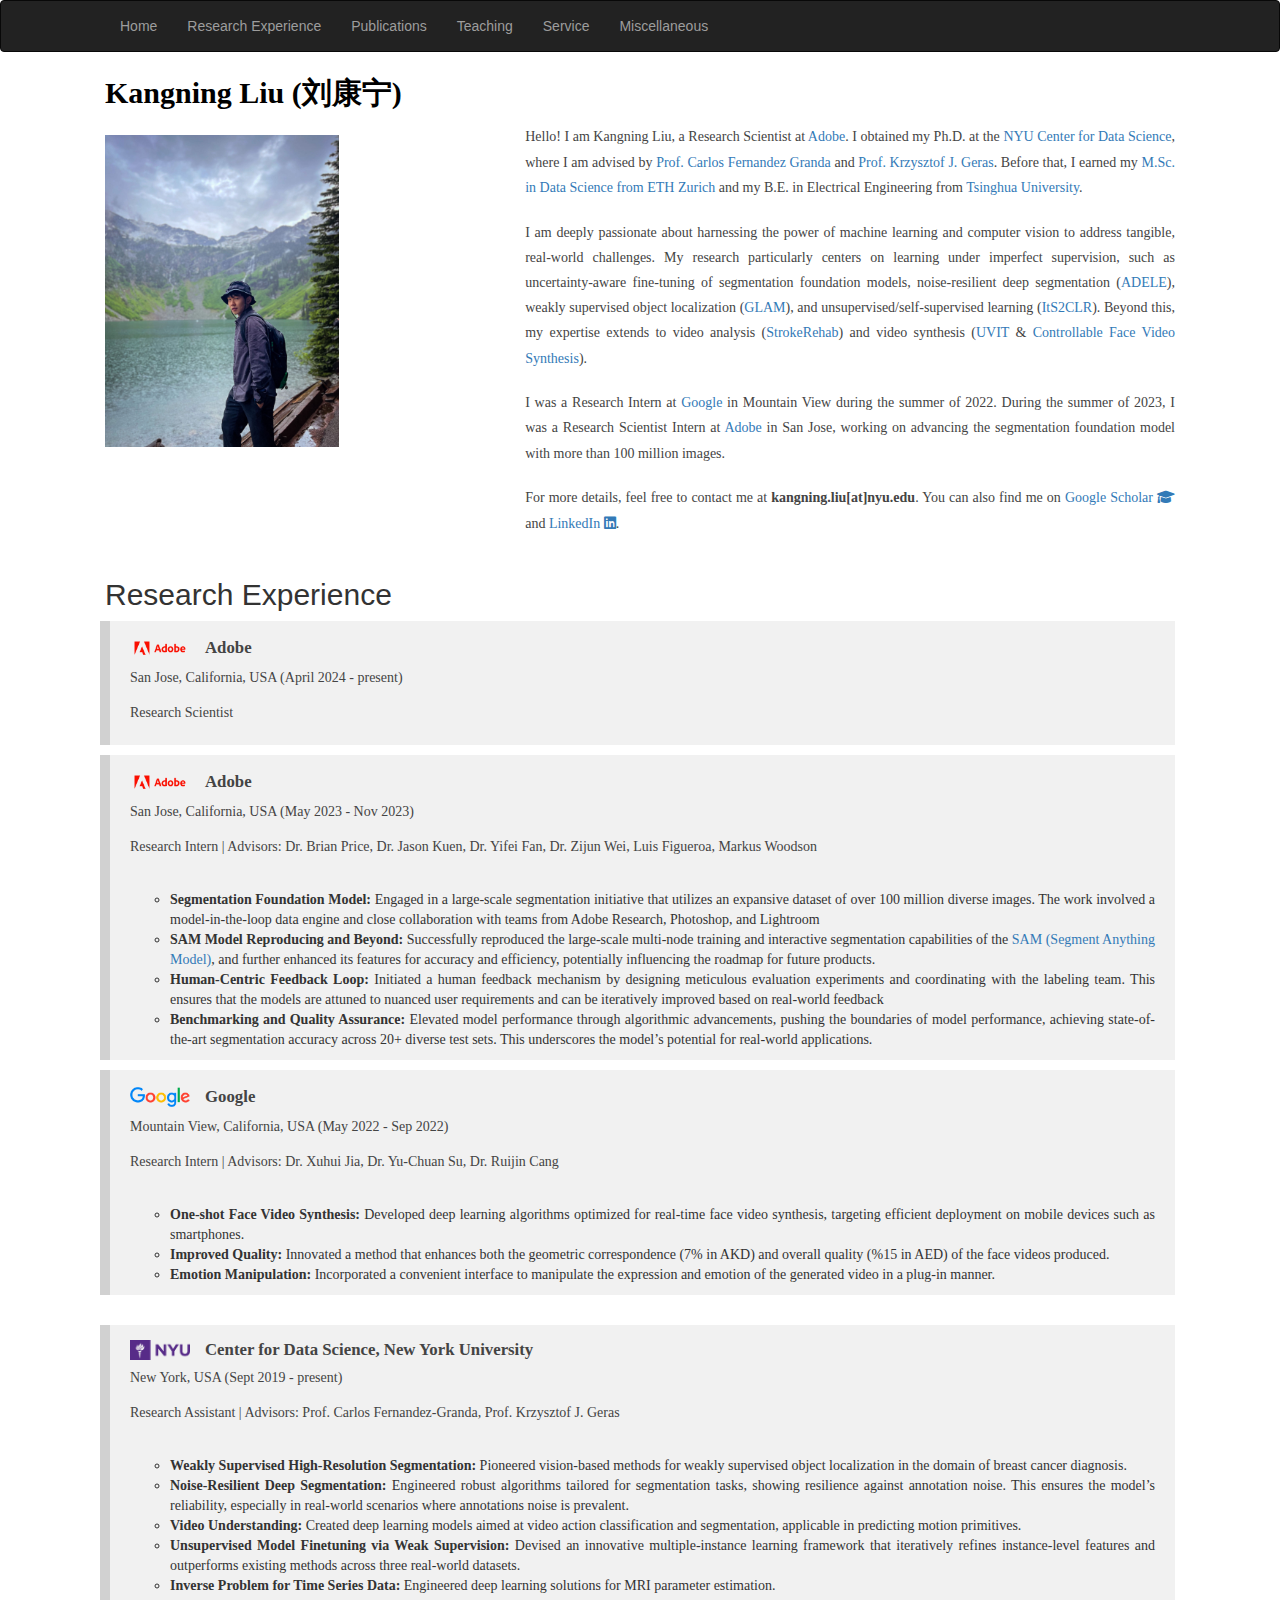
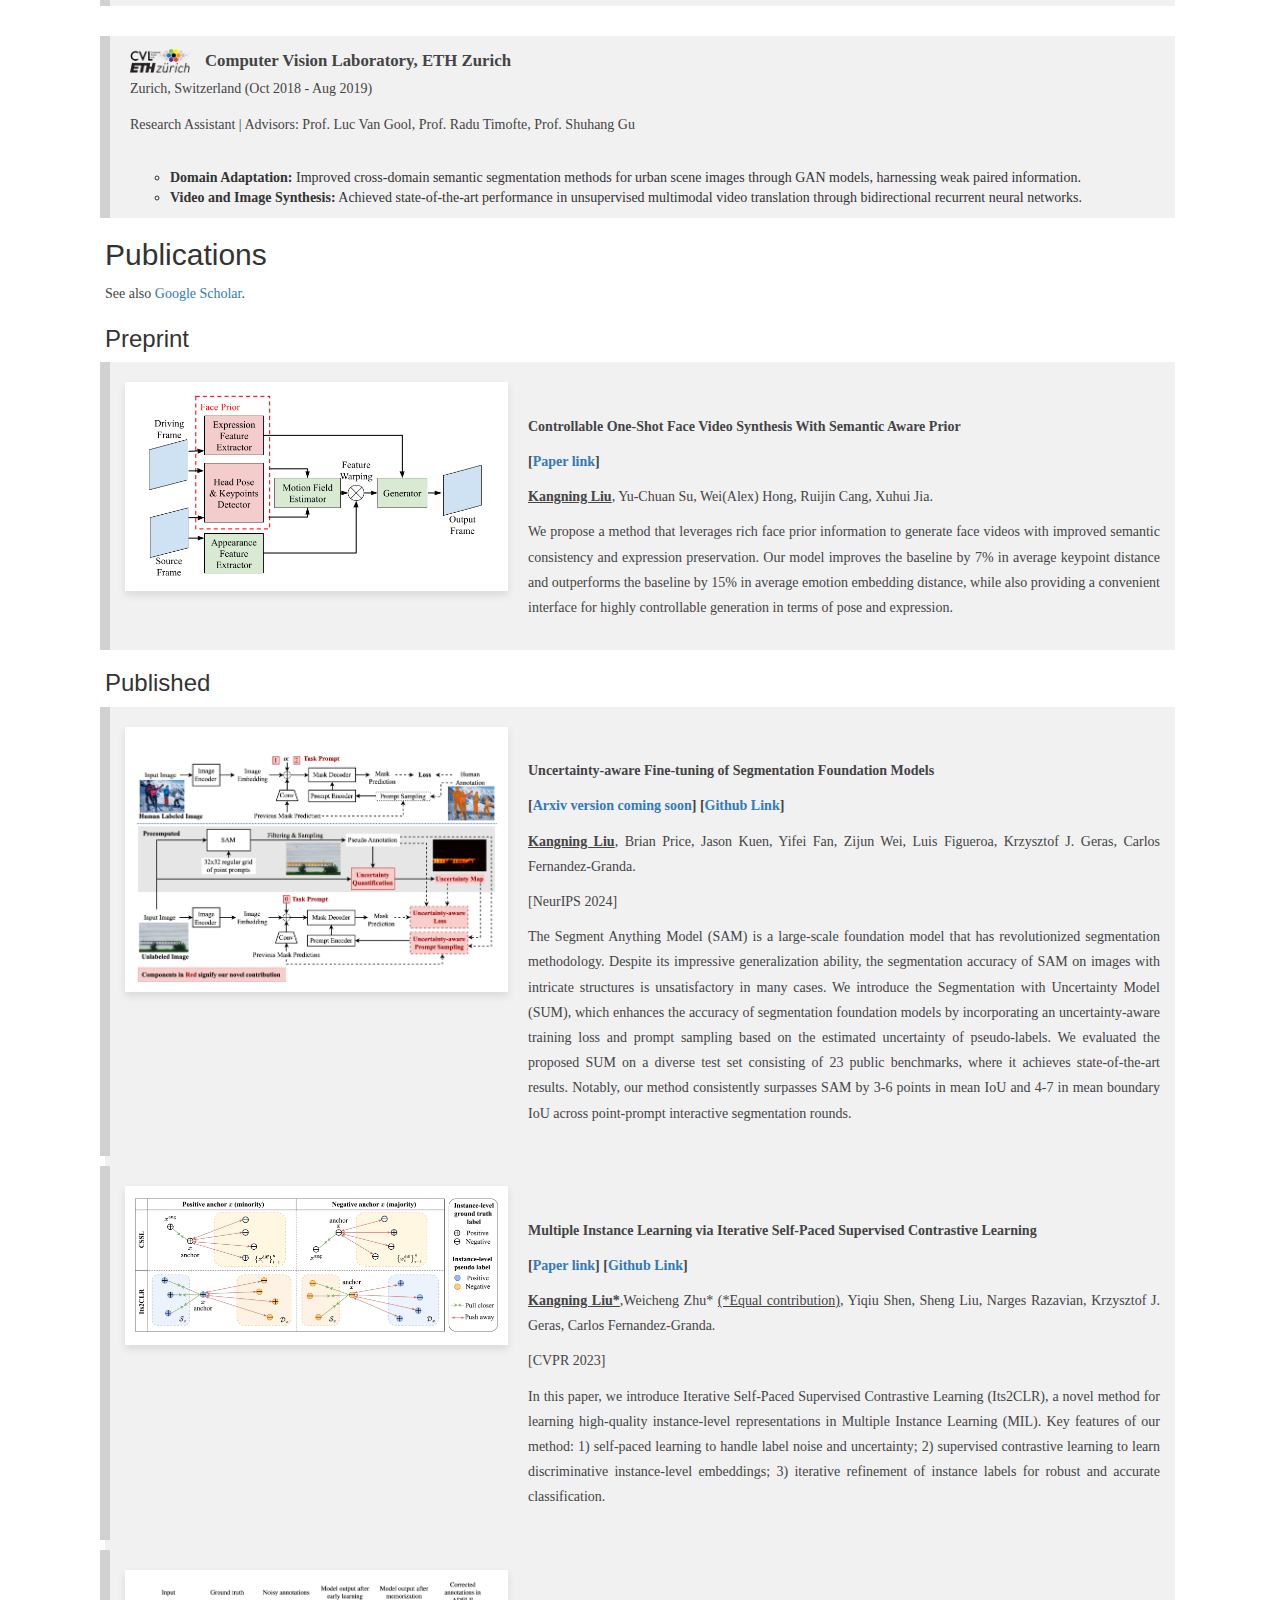
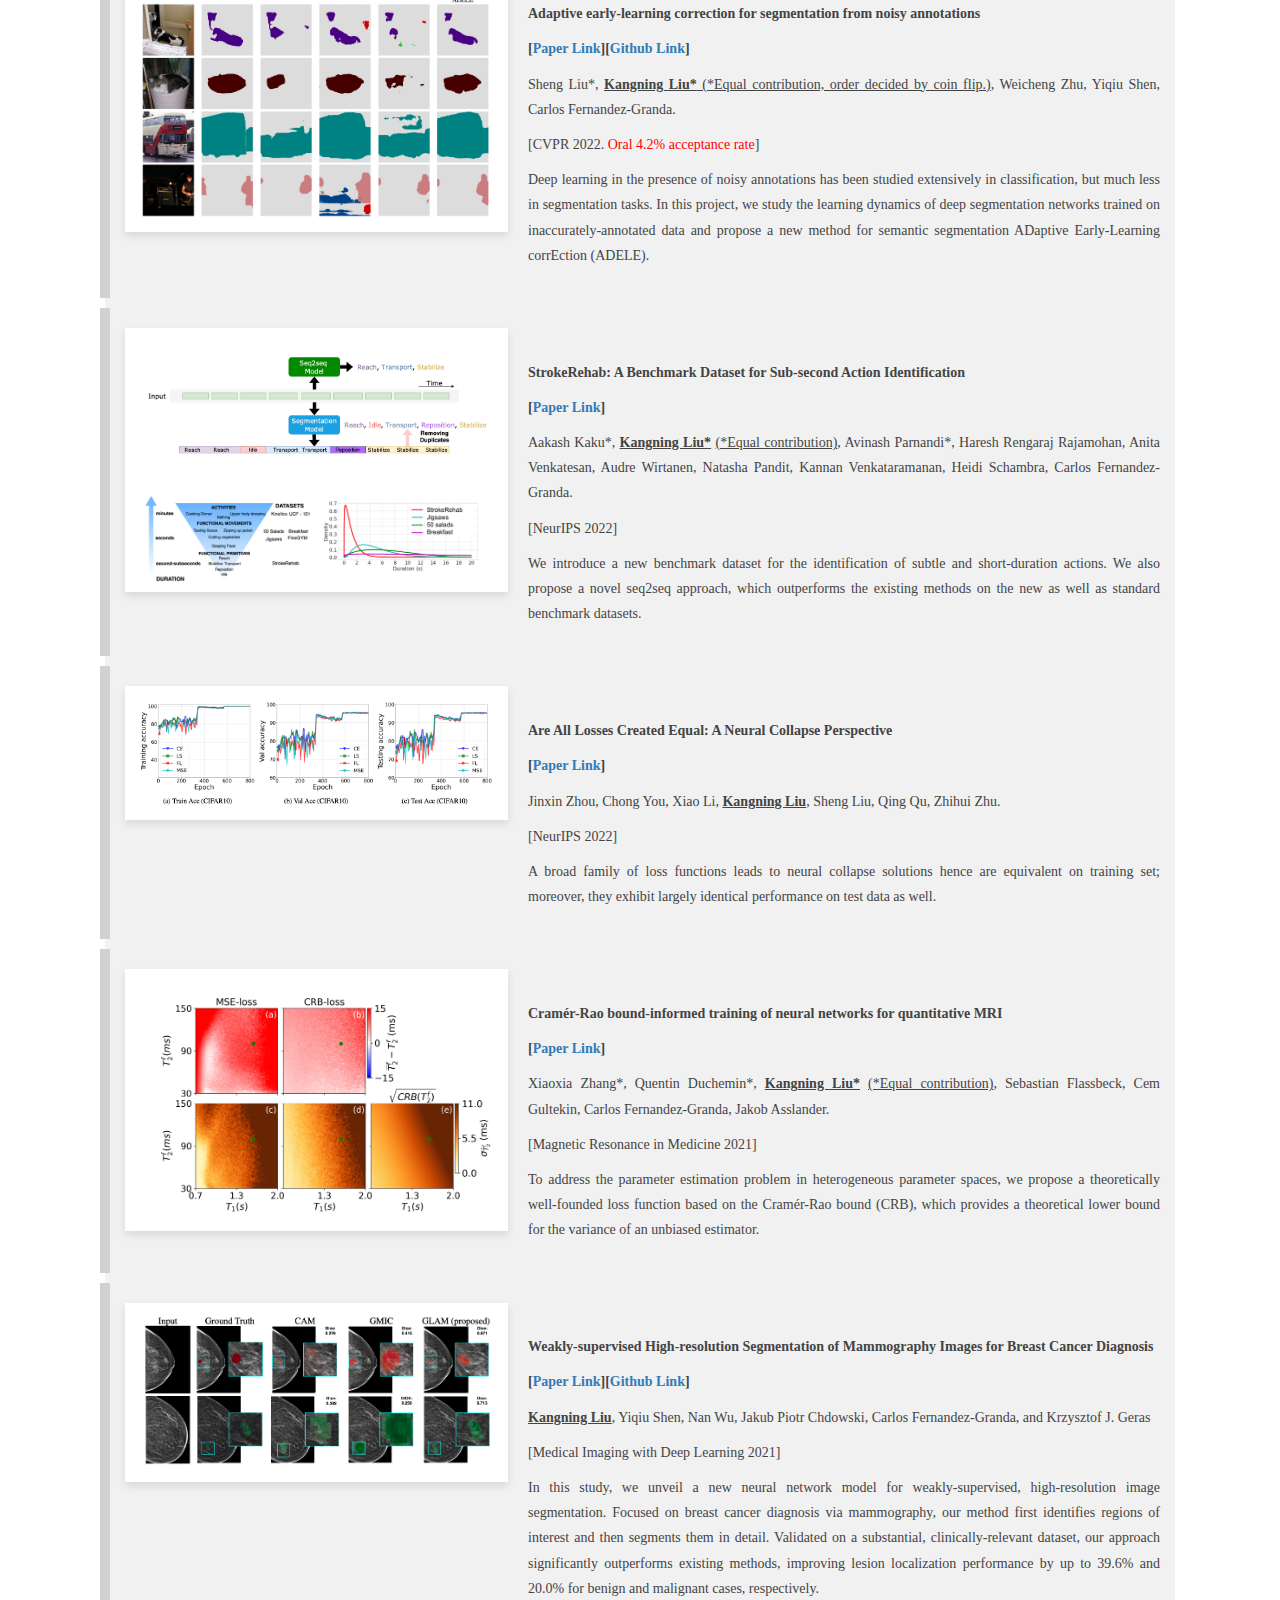
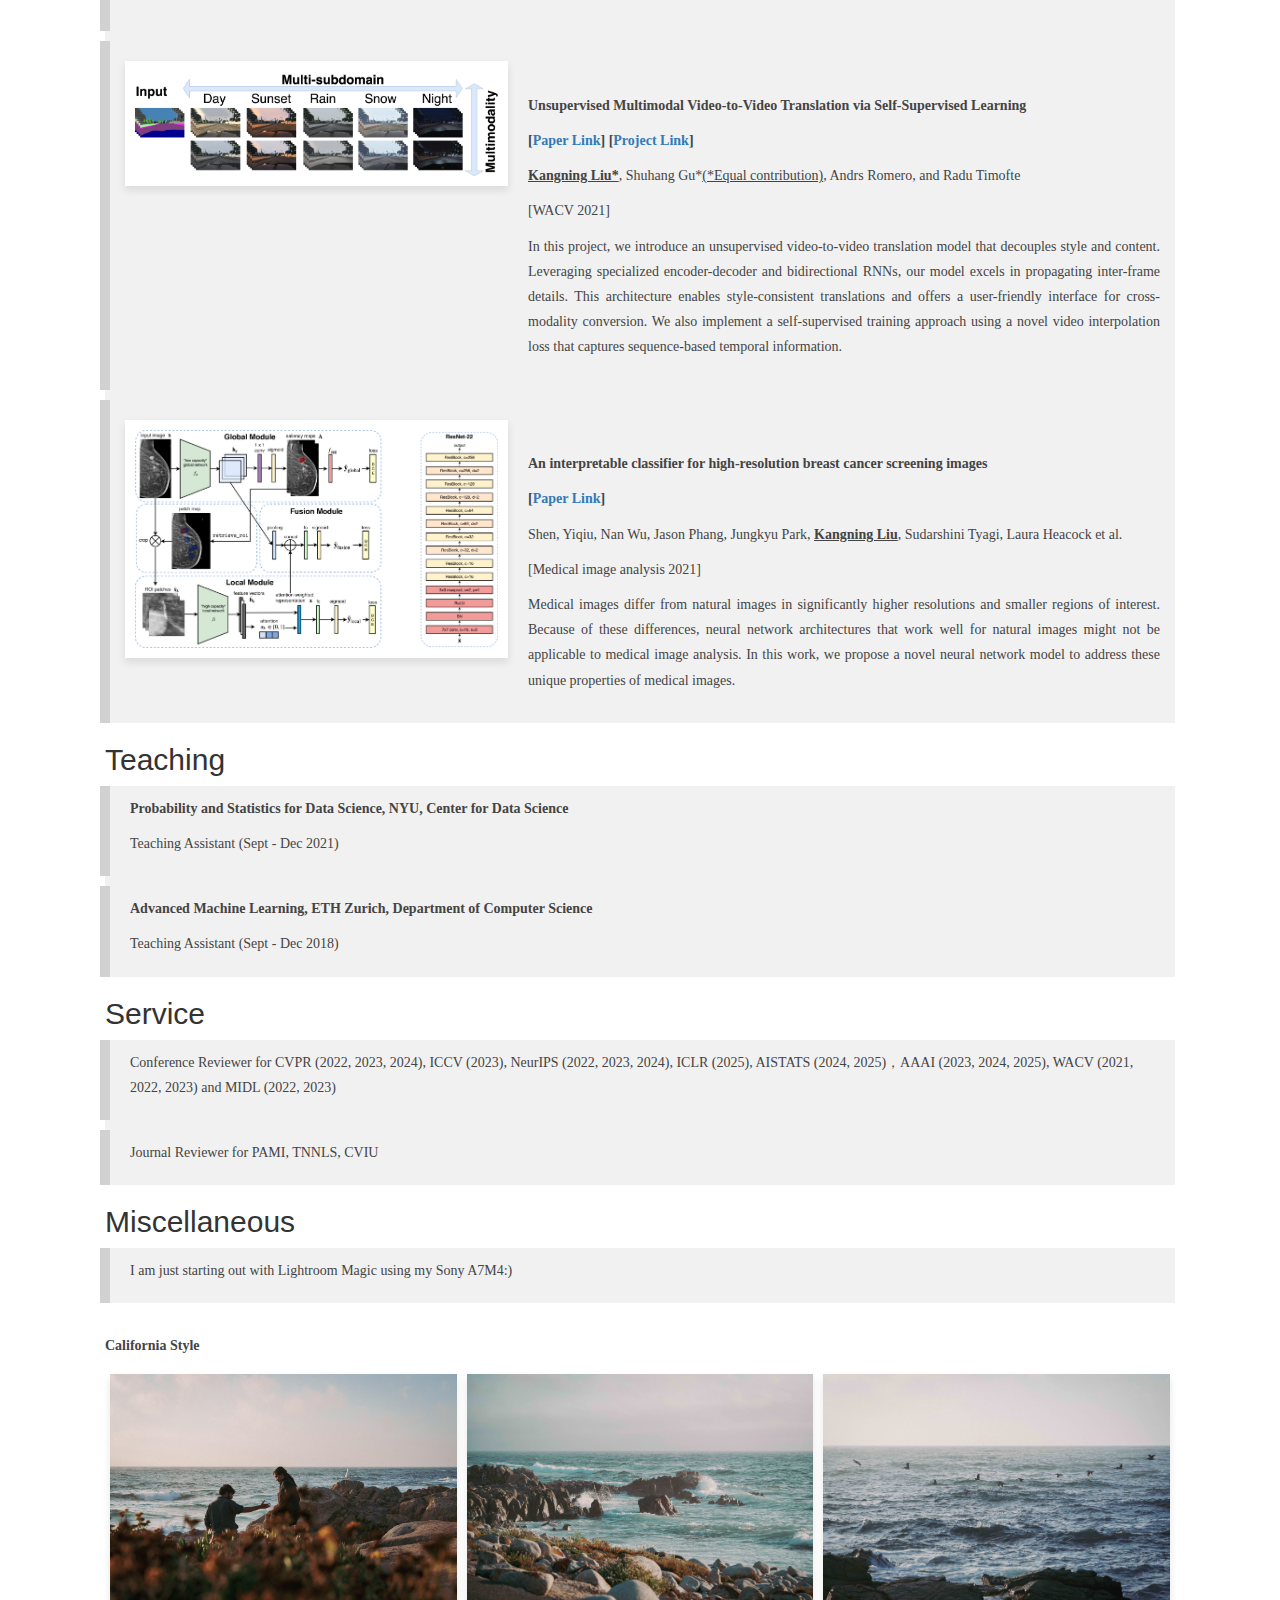
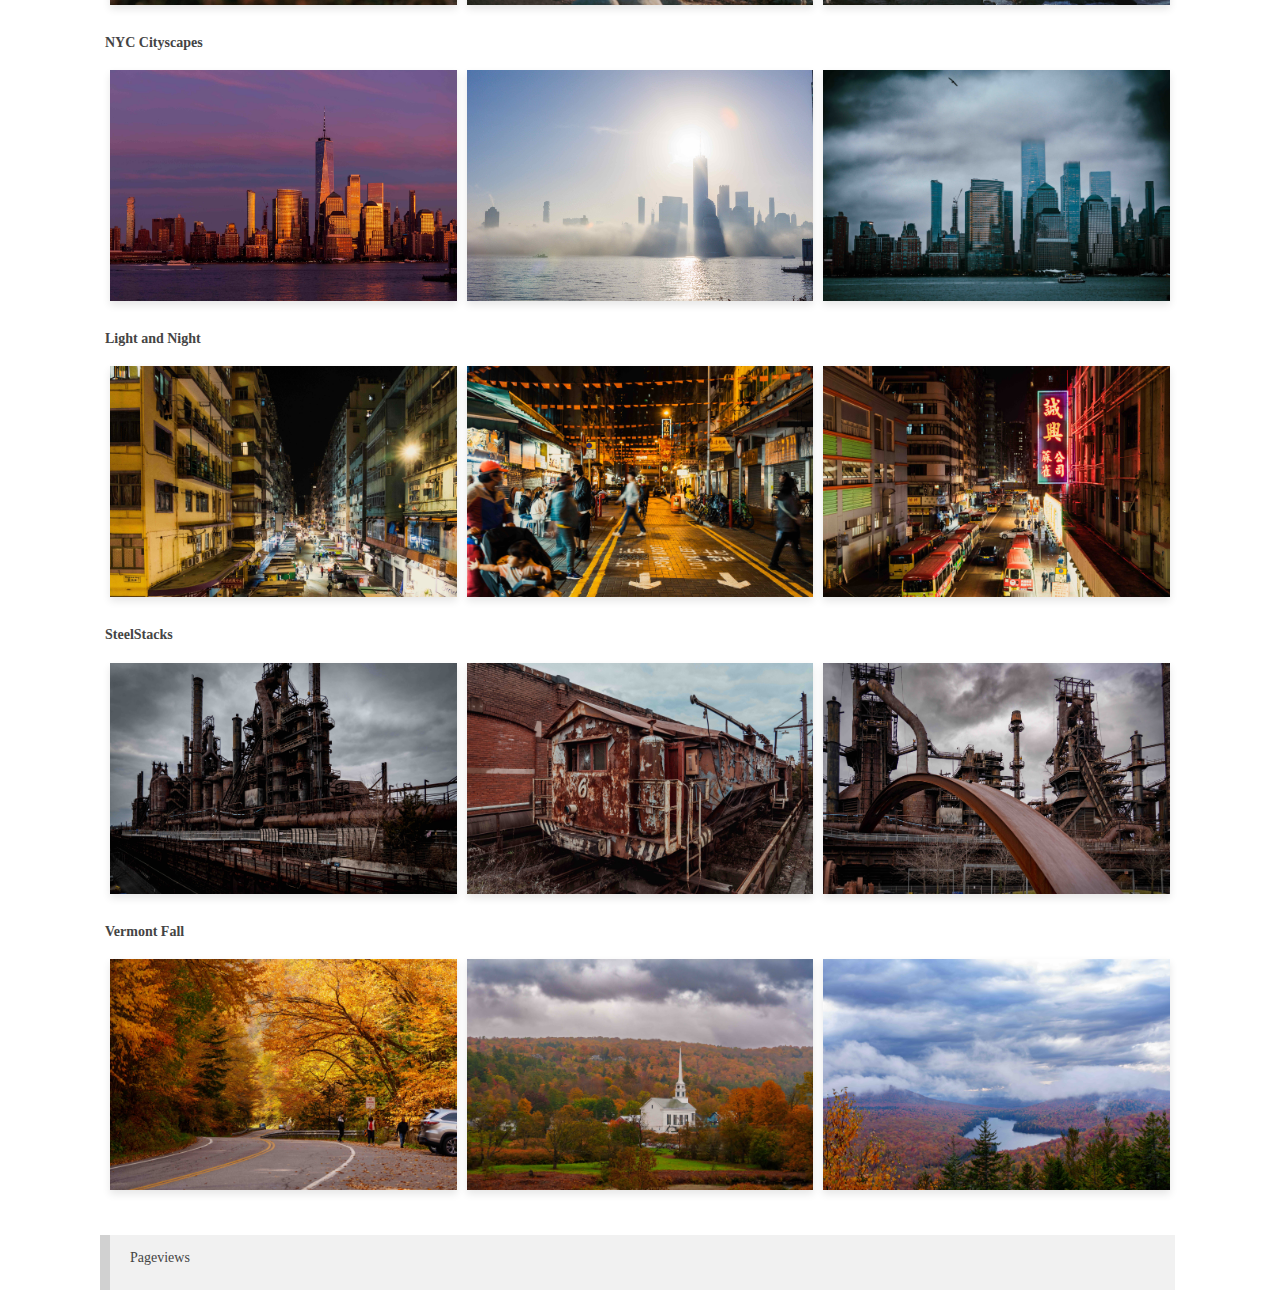
==== index.html @ a106e01e "update cv" ====
<!DOCTYPE html>
<html lang="en">
<head>
    <!-- Google tag (gtag.js) -->
    <script async src="https://www.googletagmanager.com/gtag/js?id=G-3GX2W3632C"></script>
    <script>window.dataLayer = window.dataLayer || [];

    function gtag() {
        dataLayer.push(arguments);
    }

    gtag('js', new Date());
    gtag('config', 'G-3GX2W3632C');</script>
    <!-- Google Tag Manager -->
    <script>(function (w, d, s, l, i) {
        w[l] = w[l] || [];
        w[l].push({
            'gtm.start':
                new Date().getTime(), event: 'gtm.js'
        });
        var f = d.getElementsByTagName(s)[0],
            j = d.createElement(s), dl = l != 'dataLayer' ? '&l=' + l : '';
        j.async = true;
        j.src =
            'https://www.googletagmanager.com/gtm.js?id=' + i + dl;
        f.parentNode.insertBefore(j, f);
    })(window, document, 'script', 'dataLayer', 'GTM-W6MLN9P');</script>
    <!-- End Google Tag Manager -->
    <script src="https://code.jquery.com/jquery-3.6.0.min.js"></script>
    <!--    <link rel="stylesheet" href="./Kangning Liu_files/cdnjs.cloudflare.com_ajax_libs_font-awesome_6.0.0-beta3_css_all.min.css">-->
    <link rel="stylesheet" href="https://cdnjs.cloudflare.com/ajax/libs/font-awesome/6.0.0-beta3/css/all.min.css">


    <meta http-equiv="Content-Type" content="text/html; charset=UTF-8">
    <style>


        /* Reset */
        body, h1, h2, h3, p {
            margin: 0;
            padding: 0;
        }

        /* Basic Styles */
        .navbar {
            background-color: #333;
            color: white;
            font-family: Arial, sans-serif;
        }

        /* Style for navbar links */
        .navbar-nav li {
            list-style-type: none;
        }

        .navbar-nav li a {
            color: white;
            padding: 15px;
            text-decoration: none;
            display: inline-block;
        }

        /* On Hover */
        .navbar-nav li a:hover {
            background-color: #555;
            color: white;
        }

        /* Container */
        .container {
            max-width: 1100px;
            margin: auto;
            padding: 0 20px;
        }


        .imgGallery-row {
            display: flex;
            justify-content: center;
            align-items: center;
        }

        .imgGallery-column {
            flex: 33.33%;
            padding: 5px;
            box-sizing: border-box;
        }

        .imgGallery-column img {
            max-width: 100%;
            height: auto;
            /*border-radius: 8px;*/
            box-shadow: 0 4px 8px rgba(0, 0, 0, 0.1);
            transition: transform .2s ease-in-out;
        }

        .imgGallery-column img:hover {
            transform: scale(1.05);
        }

        .imgGallery-section-title {
            font-size: 14px;
            font-weight: bold;
            text-align: left;
            /*margin-bottom: 20px;*/
        }

        .company-header {
            display: grid;
            grid-template-columns: auto 1fr; /* Logo takes the space it needs, title takes the rest */
            align-items: center; /* Vertical centering */
            gap: 15px; /* Space between the logo and the name */
        }

        .company-header img {
            width: 60px;
            height: auto;
        }

        .company-title {
            margin: 0; /* Resetting any default margin */
        }

        .collapsible {
            cursor: pointer;
            text-decoration: underline;
        }

        .content {
            max-height: 0;
            overflow: hidden;
            transition: max-height 0.2s ease-out;
        }

        .company-title {
            font-family: "Times New Roman", serif;
            font-size: 1.2em;
        }

        .location-time, .position-advisors {
            font-family: "Times New Roman", serif;
        }

        .project-list {
            font-family: "Times New Roman", serif;
            margin-top: 3%;
            text-align: justify;
        }

        /*        .publication-img {
            background-color: white;
        }*/

        /*.publication-image {*/
        /* Add white padding */
        /*padding: 20px;
            background-color: white;*/
        /* Rounded corners */
        /*border-radius: 10px;*/
        /* Box Shadow */
        /*box-shadow: 0 4px 8px rgba(0, 0, 0, 0.1);*/
        /* Align with text */
        /*float: left;*/ /* or you can use 'right' */
        /*margin-right: 20px;*/ /* Adjust as needed */
        /*}*/


        .publication-img {
            border: 10px solid white; /* This adds 'padding' */
            box-shadow: 0 4px 8px rgba(0, 0, 0, 0.1);
            margin-right: 20px; /* Space between image and text */
            background-color: white !important;
        }

        .row {
            display: flex;
            flex-wrap: wrap; /* updated from nowrap to wrap */
        }

        .justified-text {
            text-align: justify;
        }

        /* Default (Mobile First) */
        .custom-col-img,
        .custom-col-text {
            flex: 0 0 100%;
            max-width: 100%;
            /*margin-top: 3%;*/
            /*text-align: justify;*/
        }

        /* Landscape */
        @media screen and (orientation: landscape) {
            .custom-col-img {
                flex: 0 0 38.2%;
                max-width: 38.2%;
            }

            .custom-col-text {
                flex: 0 0 61.8%;
                max-width: 61.8%;
                margin-top: 3%;
                text-align: justify;
            }
        }

        /* Portrait */
        @media screen and (orientation: portrait) {
            .custom-col-img {
                flex: 0 0 100%;
                max-width: 100%;
            }

            .custom-col-text {
                flex: 0 0 100%;
                max-width: 100%;
                margin-top: 3%;
                text-align: justify;
            }
        }


        .publication-container {
            position: relative;
        }

        .publication-image {
            float: left;
            margin-right: 20px;
        }

        .publication-details {
        }

        .publication-image img {
            width: 100%;
            height: auto;
        }

        .clearfix {
            clear: both;
        }

        a.buttan:link, a.buttan:visited {
            color: black;
            padding: 0px 3px;
            margin: 1px 0px;
            text-align: center;
            text-decoration: none;
            display: inline-block;
            border: 1px solid black;
            position: relative;
        }

        a.nf:link, a.nf:visited, .nf {
            background-color: #b1d2ac;
        }

        a.nf:hover, a.nf:active {
            background-color: #b1d2ac;
        }

        a.free:link, a.free:visited, .free {
            background-color: #89C5EA;
        }

        a.free:hover, a.free:active, {
            background-color: #89C5EA;
        }

        a.talk:link, a.talk:visited, .talk {
            background-color: #89C5EA;
        }

        a.talk:hover, a.talk:active, {
            background-color: #89C5EA;
        }

        a.aux:link, a.aux:visited, .aux {
            background-color: #A08E7A;
            color: white;
        }

        a.aux:hover, a.aux:active {
            background-color: #A08E7A;
        }

        ul.vert {
            border-left: 0px solid red;
            background-color: #f1f1f1;
            list-style-type: none;
        }

        ul.vert > li {
            border-left: 10px solid #d1d1d1;
            background-color: #f1f1f1;
            list-style-type: none;
            padding: 10px 20px;
            margin-bottom: 10px;
            margin-left: -45px;
        }

        a.buttan:after {
            padding: 5px;
            display: none;
            position: absolute;
            text-align: center;
            color: #111111;
            top: -30px;
            right: 30px;
            width: 200px;
            background-color: #fef4c5;
            border: 1px solid #d4b943;
            -moz-border-radius: 2px;
            -webkit-border-radius: 2px;
            -ms-border-radius: 2px;
            border-radius: 2px;
            z-index: 98;
        }

        a.buttan:hover:after {
            display: block;
        }

        h2 {
            font-weight: 100;
        }

        /* LAYOUT CSS */
        .pure-img-responsive {
            max-width: 100%;
            height: auto;
        }

        #layout {
            padding: 0;
        }

        .header {
            text-align: center;
            top: auto;
            margin: 3em auto;
        }

        .sidebar {
            background: rgb(61, 79, 93);
            color: #fff;
        }

        .brand-title,
        .brand-tagline {
            margin: 0;
        }

        .brand-tagline {
            font-weight: 300;
            color: rgb(176, 202, 219);
        }

        .nav-list {
            margin: 0;
            padding: 0;
            list-style: none;
        }

        .nav-item {
            display: inline-block;
            *display: inline;
            zoom: 1;
        }

        .nav-item a {
            background: transparent;
            border: 2px solid rgb(176, 202, 219);
            color: #fff;
            margin-top: 1em;
            letter-spacing: 0.05em;
            text-transform: uppercase;
            font-size: 85%;
        }

        .nav-item a:hover,
        .nav-item a:focus {
            border: 2px solid rgb(61, 146, 201);
            text-decoration: none;
        }

        .content-subhead {
            text-transform: uppercase;
            color: #aaa;
            border-bottom: 1px solid #eee;
            padding: 0.4em 0;
            font-size: 80%;
            font-weight: 500;
            letter-spacing: 0.1em;
        }

        .content {
            padding: 2em 1em 0;
        }

        .post {
            padding-bottom: 2em;
        }

        .h2 {
            font-size: 2em;
            color: #222;
            margin-bottom: 0.2em;
        }

        p {
            font-family: Georgia, "Cambria", serif;
            color: #444;
            line-height: 1.8em;
        }

        .post-meta {
            color: #999;
            font-size: 90%;
            margin: 0;
        }

        .post-category {
            margin: 0 0.1em;
            padding: 0.3em 1em;
            color: #fff;
            background: #999;
            font-size: 80%;
        }

        .post-category-design {
            background: #5aba59;
        }

        .post-category-pure {
            background: #4d85d1;
        }

        .post-category-yui {
            background: #8156a7;
        }

        .post-category-js {
            background: #df2d4f;
        }

        .post-images {
            margin: 1em 0;
        }

        .post-image-meta {
            margin-top: -3.5em;
            margin-left: 1em;
            color: #fff;
            text-shadow: 0 1px 1px #333;
        }

        .footer {
            text-align: center;
            padding: 1em 0;
        }

        .footer a {
            color: #ccc;
            font-size: 80%;
        }

        .footer .pure-menu a:hover,
        .footer .pure-menu a:focus {
            background: none;
        }

        @media (min-width: 48em) {
            .content {
                padding: 2em 3em 0;
                margin-left: 25%;
            }

            .header {
                margin: 80% 2em 0;
                text-align: right;
            }

            .sidebar {
                position: fixed;
                top: 0;
                bottom: 0;
            }

            .nav-item {
                display: block;
            }
        }


    </style>

    <link rel="stylesheet" href="./Kangning Liu_files/pure-min.css">
    <link rel="stylesheet" href="./Kangning Liu_files/grids-responsive-min.css">


    <!-- Load Bootstrap CSS securely -->
    <link rel="stylesheet" href="https://maxcdn.bootstrapcdn.com/bootstrap/3.3.6/css/bootstrap.min.css">

    <!-- Load your custom CSS -->
    <link rel="stylesheet" href="firstcss.css">

    <!-- Load the font from Google Fonts -->
    <link href='https://fonts.googleapis.com/css?family=Oswald:700' rel='stylesheet' type='text/css'>

    <!-- Load jQuery and Bootstrap JS securely -->
    <script src="https://ajax.googleapis.com/ajax/libs/jquery/1.12.0/jquery.min.js"></script>
    <script src="https://maxcdn.bootstrapcdn.com/bootstrap/3.3.6/js/bootstrap.min.js"></script>

    <title>Kangning Liu</title>

    <meta name="viewport" content="width=device-width, initial-scale=1">
    <!--  <link rel="stylesheet" href="http://maxcdn.bootstrapcdn.com/bootstrap/3.3.6/css/bootstrap.min.css">-->
    <link rel="stylesheet" href="./Kangning Liu_files/firstcss.css">
    <script src="./Kangning Liu_files/jquery.min.js"></script>
    <script src="./Kangning Liu_files/bootstrap.min.js"></script>
    <link href="./Kangning Liu_files/css" rel="stylesheet" type="text/css">
    <style>
        * {
            box-sizing: border-box;
        }

        .column {
            float: left;
            width: 33.33%;
            padding: 5px;
        }

        /* Clearfix (clear floats) */
        .row::after {
            content: "";
            clear: both;
            display: table;
        }
    </style>
</head>
<body data-new-gr-c-s-check-loaded="14.1088.0" data-gr-ext-installed="">
<!-- Google Tag Manager (noscript) -->
<noscript>
    <iframe src="https://www.googletagmanager.com/ns.html?id=GTM-W6MLN9P"
            height="0" width="0" style="display:none;visibility:hidden"></iframe>
</noscript>
<!-- End Google Tag Manager (noscript) -->

<!-- Navigation -->
<nav class="navbar navbar-inverse">
    <div class="container" id="home">
        <ul class="nav navbar-nav">
            <li><a href="#home">Home</a></li>
            <li><a href="#experience">Research Experience</a></li>
            <li><a href="#publications">Publications</a></li>
            <li><a href="#teaching">Teaching</a></li>
            <li><a href="#service">Service</a></li>
            <li><a href="#photography">Miscellaneous</a></li>
        </ul>
    </div>
</nav>


<!-- Page Content -->
<div class="container">

    <div class="row">
        <div class="col-md-4 col-sm-12 custom-col-img">
            <!--<div style="font-size: 2rem;"><b>Kangning Liu (刘康宁)</b></div><br>-->
            <div style="font-size: 3rem; color: #000000; font-family: 'Georgia', serif;">
                <b>Kangning Liu (刘康宁)</b>
            </div>
            <br>
            <img class="img-responsive" src="./Kangning Liu_files/kangning.jpeg" alt=""
                 style="max-width:60%;height:auto;">
        </div>


        <!-- Entries Column -->
        <div class="col-md-8 col-sm-12 custom-col-text">

            <!-- Main Image -->
            <!--              -->
            <!--              <div style="font-family: &#39;Oswald&#39;, sans-serif; font-size: 32px;"><b>Kangning Liu (刘康宁)</b></div><br>-->
            <!--              <p><b>kangning.liu[at]nyu.edu</b><br>-->
            <!--            </p><p>Ph.D. student at <a href="https://cds.nyu.edu/">NYU Center for Data Science</a>.-->
            <!-- Introduction -->
            <p style="margin-top:3%; text-align:justify;">
                Hello! I am Kangning Liu, a Research Scientist at <a href=https://www.adobe.com/">Adobe</a>. I obtained
                my Ph.D. at the <a href="https://cds.nyu.edu/">NYU Center for Data Science</a>, where I am advised by <a
                    href="https://cims.nyu.edu/~cfgranda/">Prof. Carlos Fernandez Granda</a> and <a
                    href="https://cs.nyu.edu/~kgeras/">Prof. Krzysztof J. Geras</a>. Before that, I earned my <a
                    href="https://inf.ethz.ch/studies/master/master-ds.html">M.Sc. in Data Science from ETH Zurich</a>
                and my B.E. in Electrical Engineering from <a href="https://www.tsinghua.edu.cn/en/">Tsinghua
                University</a>.
            </p>
            <p style="margin-top:3%; text-align:justify;">
                I am deeply passionate about harnessing the power of machine learning and computer vision to address
                tangible, real-world challenges. My research particularly centers on learning under imperfect
                supervision, such as uncertainty-aware fine-tuning of segmentation foundation models, noise-resilient
                deep segmentation (<a href="https://github.com/Kangningthu/ADELE">ADELE</a>), weakly supervised object
                localization (<a href="https://github.com/nyukat/GLAM">GLAM</a>), and unsupervised/self-supervised
                learning (<a href="https://arxiv.org/abs/2210.09452">ItS2CLR</a>). Beyond this, my expertise extends to
                video analysis (<a href="https://openreview.net/pdf?id=jIIzJaMbfw">StrokeRehab</a>) and video synthesis
                (<a href="https://arxiv.org/abs/2004.06502">UVIT</a> & <a href="https://arxiv.org/abs/2304.14471">Controllable
                Face Video Synthesis</a>).
            </p>

            <!-- Internship and Job Search -->
            <p style="margin-top:3%; text-align:justify;">
                I was a Research Intern at <a href="https://about.google">Google</a> in Mountain View during the summer
                of 2022. During the summer of 2023, I was a Research Scientist Intern at <a
                    href="https://www.adobe.com/">Adobe</a> in San Jose, working on advancing the segmentation
                foundation model with more than 100 million images.

                <!-- Contact Info and Links -->
            <p style="margin-top:3%; text-align:justify;">
                For more details, feel free to contact me at <b>kangning.liu[at]nyu.edu</b>. You can also find me on <a
                    href="https://scholar.google.com/citations?user=F3F2qAkAAAAJ&hl=en">Google Scholar <i
                    class="fas fa-graduation-cap"></i></a> and <a
                    href="https://www.linkedin.com/in/kangning-liu-14600282/">LinkedIn <i
                    class="fab fa-linkedin"></i></a>.
            </p>


        </div>


        <div class="col-md-4" style="margin-top:1%">
            <div class="media">
                <div>
                    <!--			<h3>News</h3>
                <div class="text-justify">
                -Watch this space.</p> -->
                </div>
            </div>
        </div>
    </div>


    <div class="col-md-13">
        <h2 id="experience">Research Experience</h2>

        <ul class="vert">
            <li>
                <div class="company-header">
                    <img src="./Kangning Liu_files/Adobe.png" alt="Adobe Logo">
                    <p class="company-title">
                        <strong>Adobe</strong>
                    </p>
                </div>
                <p class="location-time">San Jose, California, USA (April 2024 - present)</p>
                <p class="position-advisors">Research Scientist</p>
            </li>
        </ul>


        <ul class="vert">
            <li>
                <div class="company-header">
                    <img src="./Kangning Liu_files/Adobe.png" alt="Adobe Logo">
                    <p class="company-title">
                        <strong>Adobe</strong>
                    </p>
                </div>
                <p class="location-time">San Jose, California, USA (May 2023 - Nov 2023)</p>
                <p class="position-advisors">Research Intern | Advisors: Dr. Brian Price, Dr. Jason Kuen, Dr. Yifei Fan,
                    Dr. Zijun Wei, Luis Figueroa, Markus Woodson</p>
                <ul class="project-list alt justified-text">
                    <li><strong>Segmentation Foundation Model:</strong> Engaged in a large-scale segmentation initiative
                        that utilizes an expansive dataset of over 100 million diverse images. The work involved a
                        model-in-the-loop data engine and close collaboration with teams from Adobe Research, Photoshop,
                        and Lightroom
                    </li>
                    <li><strong>SAM Model Reproducing and Beyond:</strong> Successfully reproduced the large-scale
                        multi-node training and interactive segmentation capabilities of the <a
                                href="https://segment-anything.com">SAM (Segment Anything Model)</a>, and further
                        enhanced its features for accuracy and efficiency, potentially influencing the roadmap for
                        future products.
                    </li>
                    <li><strong>Human-Centric Feedback Loop: </strong> Initiated a human feedback mechanism by designing
                        meticulous evaluation experiments and coordinating with the labeling team. This ensures that the
                        models are attuned to nuanced user requirements and can be iteratively improved based on
                        real-world feedback
                    </li>
                    <li><strong>Benchmarking and Quality Assurance:</strong> Elevated model performance through
                        algorithmic advancements, pushing the boundaries of model performance, achieving
                        state-of-the-art segmentation accuracy across 20+ diverse test sets. This underscores the
                        model’s potential for real-world applications.
                    </li>
                </ul>
            </li>
        </ul>


        <!-- Google -->
        <ul class="vert">
            <li>
                <div class="company-header">
                    <img src="./Kangning Liu_files/Google.png" alt="Google Logo">
                    <p class="company-title">
                        <strong>Google</strong>
                    </p>
                </div>
                <p class="location-time">Mountain View, California, USA (May 2022 - Sep 2022)</p>
                <p class="position-advisors">Research Intern | Advisors: Dr. Xuhui Jia, Dr. Yu-Chuan Su, Dr. Ruijin
                    Cang</p>
                <ul class="project-list alt justified-text">
                    <li><strong>One-shot Face Video Synthesis:</strong> Developed deep learning algorithms optimized for
                        real-time face video synthesis, targeting efficient deployment on mobile devices such as
                        smartphones.
                    </li>
                    <li><strong>Improved Quality:</strong> Innovated a method that enhances both the geometric
                        correspondence (7% in AKD) and overall quality (%15 in AED) of the face videos produced.
                    </li>
                    <li><strong>Emotion Manipulation:</strong> Incorporated a convenient interface to manipulate the
                        expression and emotion of the generated video in a plug-in manner.
                    </li>
                </ul>
            </li>
        </ul>


        <br/>

        <ul class="vert">
            <li>
                <div class="company-header">
                    <img src="./Kangning Liu_files/NYU.png" alt="CDS Logo">
                    <p class="company-title">
                        <strong>Center for Data Science,
                            New York University</strong>
                    </p>

                </div>
                <p class="location-time">New York, USA (Sept 2019 - present)</p>
                <p class="position-advisors">Research Assistant | Advisors: Prof. Carlos Fernandez-Granda, Prof.
                    Krzysztof J. Geras</p>
                <ul class="project-list alt justified-text">
                    <li><strong>Weakly Supervised High-Resolution Segmentation:</strong> Pioneered vision-based methods
                        for weakly supervised object localization in the domain of breast cancer diagnosis.
                    </li>
                    <li><strong>Noise-Resilient Deep Segmentation:</strong> Engineered robust algorithms tailored for
                        segmentation tasks, showing resilience against annotation noise. This ensures the model’s
                        reliability, especially in real-world scenarios where annotations noise is prevalent.
                    </li>
                    <li><strong>Video Understanding:</strong> Created deep learning models aimed at video action
                        classification and segmentation, applicable in predicting motion primitives.
                    </li>
                    <li><strong>Unsupervised Model Finetuning via Weak Supervision:</strong> Devised an innovative
                        multiple-instance learning framework that iteratively refines instance-level features and
                        outperforms existing methods across three real-world datasets.
                    </li>
                    <li><strong>Inverse Problem for Time Series Data:</strong> Engineered deep learning solutions for
                        MRI parameter estimation.
                    </li>
                </ul>
            </li>
        </ul>

        <br/>

        <!-- ETH Zurich -->
        <ul class="vert">
            <li>
                <div class="company-header">
                    <img src="./Kangning Liu_files/cvl2.png" alt="CVL Logo">
                    <p class="company-title">
                        <strong>Computer Vision Laboratory, ETH Zurich</strong>
                    </p>
                </div>
                <p class="location-time">Zurich, Switzerland (Oct 2018 - Aug 2019)</p>
                <p class="position-advisors">Research Assistant | Advisors: Prof. Luc Van Gool, Prof. Radu Timofte,
                    Prof. Shuhang Gu</p>
                <ul class="project-list alt justified-text">
                    <li><strong>Domain Adaptation:</strong> Improved cross-domain semantic segmentation methods for
                        urban scene images through GAN models, harnessing weak paired information.
                    </li>
                    <li><strong>Video and Image Synthesis:</strong> Achieved state-of-the-art performance in
                        unsupervised multimodal video translation through bidirectional recurrent neural networks.
                    </li>
                </ul>
            </li>
        </ul>
    </div>

    <!-- Links on the Sidebar -->

    <div class="col-md-13">
        <!-- Old: <div class="col-md-8" style="height: 120vh;"> -->
        <h2 id="publications">Publications</h2>

        <p>See also <a href="https://scholar.google.com/citations?user=F3F2qAkAAAAJ&hl=en">Google Scholar</a>.</p>

        <h3>Preprint</h3>
        <ul class="vert">
            <li class="publication-item">
                <div class="row">
                    <!-- Publication Details -->
                    <!-- Image Placeholder -->
                    <div class="custom-col-img" style="padding: 10px;">
                        <img src="./Kangning Liu_files/approach_v3.png" alt="Publication Image"
                             class="img-fluid publication-img" style="width: 100%;">
                    </div>
                    <div class="custom-col-text" style="padding: 10px;">
                        <p><b>Controllable One-Shot Face Video Synthesis With Semantic Aware Prior </b></p>
                        <p>
                            <b>
                                [<a href="https://arxiv.org/abs/2304.14471">Paper link</a>]
                            </b>
                        </p>
                        <p><u><b>Kangning Liu</b></u>, Yu-Chuan Su, Wei(Alex) Hong, Ruijin Cang, Xuhui Jia.</p>
                        <p>
                            We propose a method that leverages rich face prior information to generate face videos with
                            improved semantic consistency and expression preservation.
                            Our model improves the baseline by 7% in average keypoint distance and outperforms the
                            baseline by 15% in average emotion embedding distance, while also providing a convenient
                            interface for highly controllable generation in terms of pose and expression.
                        </p>
                    </div>
                </div>
            </li>
        </ul>


        <h3>Published</h3>
        <ul class="vert">
            <li class="publication-item">
                <div class="row">
                    <!-- Publication Details -->
                    <!-- Image Placeholder -->
                    <div class="custom-col-img" style="padding: 10px;">
                        <img src="./Kangning Liu_files/SUM_framework.png" alt="Publication Image"
                             class="img-fluid publication-img" style="width: 100%;">
                    </div>
                    <div class="custom-col-text" style="padding: 10px;">
                        <p><b>Uncertainty-aware Fine-tuning of Segmentation Foundation Models </b></p>
                        <p>
                            <b>
                                [<a>Arxiv version coming soon</a>]
                                [<a href="https://github.com/Kangningthu/SUM.git">Github Link</span></a>]
                            </b>
                        </p>
                        <p><u><b>Kangning Liu</b></u>, Brian Price, Jason Kuen, Yifei Fan, Zijun Wei, Luis Figueroa,
                            Krzysztof J. Geras, Carlos Fernandez-Granda. </p>
                        <p> [NeurIPS 2024]</p>
                        <p class="justified-text">
                            The Segment Anything Model (SAM) is a large-scale foundation model that has revolutionized
                            segmentation methodology. Despite its impressive generalization ability, the segmentation
                            accuracy of SAM on images with intricate structures is unsatisfactory in many cases. We
                            introduce the Segmentation with Uncertainty Model (SUM), which enhances the accuracy of
                            segmentation foundation models by incorporating an uncertainty-aware training loss and
                            prompt sampling based on the estimated uncertainty of pseudo-labels. We evaluated the
                            proposed SUM on a diverse test set consisting of 23 public benchmarks, where it achieves
                            state-of-the-art results. Notably, our method consistently surpasses SAM by 3-6 points in
                            mean IoU and 4-7 in mean boundary IoU across point-prompt interactive segmentation rounds.
                        </p>
                    </div>
                </div>
            </li>


            <li class="publication-item">
                <div class="row">
                    <!-- Publication Details -->
                    <!-- Image Placeholder -->
                    <div class="custom-col-img" style="padding: 10px;">
                        <img src="./Kangning Liu_files/contrastive_learning_illustration.png" alt="Publication Image"
                             class="img-fluid publication-img" style="width: 100%;">
                    </div>

                    <div class="custom-col-text" style="padding: 10px;">
                        <p>
                            <b>
                                Multiple Instance Learning via Iterative Self-Paced Supervised Contrastive
                                Learning
                            </b>
                        </p>
                        <p>
                            <b>
                                [<a href="https://arxiv.org/abs/2210.09452">Paper link</a>]
                                [<a href="https://github.com/Kangningthu/ItS2CLR">Github Link</span></a>]
                            </b>
                        </p>
                        <p><u><b>Kangning Liu*</b></u>,Weicheng Zhu* <u>(*Equal contribution)</u>, Yiqiu Shen, Sheng
                            Liu, Narges Razavian, Krzysztof J. Geras, Carlos Fernandez-Granda. </p>
                        <p> [CVPR 2023]</p>
                        <p class="justified-text">
                        <p>In this paper, we introduce Iterative Self-Paced Supervised Contrastive Learning (Its2CLR), a
                            novel method for learning high-quality instance-level representations in Multiple Instance
                            Learning (MIL). Key features of our method: 1) self-paced learning to handle label noise and
                            uncertainty; 2) supervised contrastive learning to learn discriminative instance-level
                            embeddings; 3) iterative refinement of instance labels for robust and accurate
                            classification.</p>

                    </div>
                </div>
            </li>
            <li class="publication-item">
                <div class="row">
                    <!-- Publication Details -->
                    <!-- Image Placeholder -->
                    <div class="custom-col-img" style="padding: 10px;">
                        <img src="./Kangning Liu_files/ADELE.jpeg" alt="Publication Image"
                             class="img-fluid publication-img" style="width: 100%;">
                    </div>
                    <div class="custom-col-text" style="padding: 10px;">
                        <p><b>Adaptive early-learning correction for segmentation from noisy annotations </b></p>
                        <p>
                            <b>
                                [<a href="https://arxiv.org/abs/2110.03740">Paper Link</a>][<a
                                    href="https://github.com/Kangningthu/ADELE">Github Link</a>]
                            </b>
                        </p>
                        <p>Sheng Liu*, <u><b>Kangning Liu*</b></u><u> (*Equal contribution, order decided by coin
                            flip.)</u>, Weicheng Zhu, Yiqiu Shen, Carlos Fernandez-Granda. </p>
                        <p> [CVPR 2022. <font color="red">Oral 4.2% acceptance rate</font>]</p>
                        <p class="justified-text">Deep learning in the presence of noisy annotations has been studied
                            extensively in classification, but much less in segmentation tasks. In this project, we
                            study the learning dynamics of deep segmentation networks trained on inaccurately-annotated
                            data and propose a new method for semantic segmentation ADaptive Early-Learning corrEction
                            (ADELE).</p>
                    </div>
                </div>
            </li>
            <li class="publication-item">
                <div class="row">
                    <!-- Image Placeholder -->
                    <div class="custom-col-img" style="padding: 10px;">
                        <img src="./Kangning Liu_files/Strokerehab.jpeg" alt="Publication Image for StrokeRehab"
                             class="img-fluid publication-img" style="width: 100%;">
                        <img src="./Kangning Liu_files/StrokeRehab2.jpeg" alt="Publication Image for StrokeRehab"
                             class="img-fluid publication-img" style="width: 100%;">
                    </div>
                    <div class="custom-col-text" style="padding: 10px;">
                        <p><b>StrokeRehab: A Benchmark Dataset for Sub-second Action Identification </b></p>
                        <p>
                            <b>
                                [<a href="https://openreview.net/pdf?id=jIIzJaMbfw">Paper Link</a>]
                            </b>
                        </p>
                        <p>Aakash Kaku*, <u><b>Kangning Liu*</b></u> <u>(*Equal contribution)</u>, Avinash Parnandi*,
                            Haresh Rengaraj Rajamohan, Anita Venkatesan, Audre Wirtanen, Natasha Pandit, Kannan
                            Venkataramanan, Heidi Schambra, Carlos Fernandez-Granda.</p>
                        <p>[NeurIPS 2022]</p>
                        <p class="justified-text">We introduce a new benchmark dataset for the identification of subtle
                            and short-duration actions. We also propose a novel seq2seq approach, which outperforms the
                            existing methods on the new as well as standard benchmark datasets.</p>
                    </div>
                </div>
            </li>

            <li class="publication-item">
                <div class="row">
                    <!-- Image Placeholder -->
                    <div class="custom-col-img" style="padding: 10px;">
                        <img src="./Kangning Liu_files/Equal.jpeg" alt="Publication Image for Neural Collapse"
                             class="img-fluid publication-img" style="width: 100%;">
                    </div>

                    <div class="custom-col-text" style="padding: 10px;">
                        <p><b>Are All Losses Created Equal: A Neural Collapse Perspective </b></p>
                        <p>
                            <b>
                                [<a href="https://openreview.net/pdf?id=8rfYWE3nyXl">Paper Link</a>]
                            </b>
                        </p>
                        <p>Jinxin Zhou, Chong You, Xiao Li, <u><b>Kangning Liu</b></u>, Sheng Liu, Qing Qu, Zhihui Zhu.
                        </p>
                        <p>[NeurIPS 2022]</p>
                        <p class="justified-text">A broad family of loss functions leads to neural collapse solutions
                            hence are equivalent on training set; moreover, they exhibit largely identical performance
                            on test data as well.</p>
                    </div>
                </div>
            </li>

            <!-- Start of the paper: Cramér-Rao bound-informed training of neural networks for quantitative MRI -->
            <li class="publication-item">
                <div class="row">
                    <div class="custom-col-img" style="padding: 10px;">
                        <img src="./Kangning Liu_files/MRF.jpeg" alt="Publication Image for Cramér-Rao"
                             class="img-fluid publication-img" style="width: 100%;">
                    </div>
                    <div class="custom-col-text" style="padding: 10px;">
                        <p><b>Cramér-Rao bound-informed training of neural networks for quantitative MRI </b></p>
                        <p>
                            <b>
                                [<a href="https://onlinelibrary.wiley.com/doi/abs/10.1002/mrm.29206">Paper Link</a>]
                            </b>
                        </p>
                        <p>Xiaoxia Zhang*, Quentin Duchemin*, <u><b>Kangning Liu*</b></u> <u>(*Equal contribution)</u>,
                            Sebastian Flassbeck, Cem Gultekin, Carlos Fernandez-Granda, Jakob Asslander.</p>
                        <p>[Magnetic Resonance in Medicine 2021]</p>
                        <p class="justified-text">To address the parameter estimation problem in heterogeneous parameter
                            spaces, we propose a theoretically well-founded loss function based on the Cramér-Rao bound
                            (CRB), which provides a theoretical lower bound for the variance of an unbiased
                            estimator.</p>
                    </div>
                </div>
            </li>
            <!-- End of the paper -->
            <!-- Start of the paper: Weakly-supervised High-resolution Segmentation of Mammography Images -->
            <li class="publication-item">
                <div class="row">
                    <div class="custom-col-img" style="padding: 10px;">
                        <!--<img src="./Kangning Liu_files/Inference_framework.png" alt="Publication Image for Weakly-supervised High-resolution Segmentation" class="img-fluid publication-img" style="width: 100%;">-->
                        <img src="./Kangning Liu_files/Visualization_example.png"
                             alt="Publication Image for Weakly-supervised High-resolution Segmentation"
                             class="img-fluid publication-img" style="width: 100%;">
                    </div>
                    <div class="custom-col-text" style="padding: 10px;">
                        <p><b>Weakly-supervised High-resolution Segmentation of Mammography Images for Breast Cancer
                            Diagnosis </b></p>
                        <p>
                            <b>
                                [<a href="https://arxiv.org/abs/2106.07049">Paper Link</a>][<a
                                    href="https://github.com/nyukat/GLAM">Github Link</a>]
                            </b>
                        </p>
                        <p><u><b>Kangning Liu</b></u>, Yiqiu Shen, Nan Wu, Jakub Piotr Chdowski, Carlos
                            Fernandez-Granda, and Krzysztof J. Geras</p>
                        <p>[Medical Imaging with Deep Learning 2021]</p>
                        <p class="justified-text">
                            In this study, we unveil a new neural network model for weakly-supervised, high-resolution
                            image segmentation.
                            Focused on breast cancer diagnosis via mammography, our method first identifies regions of
                            interest and then segments them in detail.
                            Validated on a substantial, clinically-relevant dataset, our approach significantly
                            outperforms existing methods, improving lesion localization performance by up to 39.6% and
                            20.0% for benign and malignant cases, respectively.
                        </p>
                    </div>
                </div>
            </li>
            <!-- End of the paper -->
            <!-- Start of the paper: Unsupervised Multimodal Video-to-Video Translation -->
            <li class="publication-item">
                <div class="row">
                    <div class="custom-col-img" style="padding: 10px;">
                        <img src="./Kangning Liu_files/UVIT_HR_multimodal.jpeg"
                             alt="Publication Image for Unsupervised Multimodal Video-to-Video Translation"
                             class="img-fluid publication-img" style="width: 100%;">
                        <!--<img src="./Kangning Liu_files/UVIT_overview.png" alt="Publication Image for Unsupervised Multimodal Video-to-Video Translation" class="img-fluid publication-img" style="width: 100%;">-->
                    </div>
                    <div class="custom-col-text" style="padding: 10px;">
                        <p><b>Unsupervised Multimodal Video-to-Video Translation via Self-Supervised Learning</b></p>
                        <p>
                            <b>
                                [<a href="https://openaccess.thecvf.com/content/WACV2021/papers/Liu_Unsupervised_Multimodal_Video-to-Video_Translation_via_Self-Supervised_Learning_WACV_2021_paper.pdf">Paper
                                Link</a>]
                                [<a href="https://uvit.netlify.app">Project Link</a>]
                            </b>
                        </p>
                        <p><u><b>Kangning Liu*</b></u>, Shuhang Gu*<u>(*Equal contribution)</u>, Andrs Romero, and Radu
                            Timofte</p>
                        <p>[WACV 2021]</p>
                        <p class="justified-text">
                            In this project, we introduce an unsupervised video-to-video translation model that
                            decouples style and content.
                            Leveraging specialized encoder-decoder and bidirectional RNNs, our model excels in
                            propagating inter-frame details.
                            This architecture enables style-consistent translations and offers a user-friendly interface
                            for cross-modality conversion.
                            We also implement a self-supervised training approach using a novel video interpolation loss
                            that captures sequence-based temporal information.
                        </p>
                    </div>
                </div>
            </li>
            <!-- End of the paper -->
            <!-- Start of the paper: An interpretable classifier for high-resolution breast cancer screening images -->
            <li class="publication-item">
                <div class="row">
                    <div class="custom-col-img" style="padding: 10px;">
                        <img src="./Kangning Liu_files/gmic.jpeg"
                             alt="Publication Image for An interpretable classifier for high-resolution breast cancer screening images"
                             class="img-fluid publication-img" style="width: 100%;">
                    </div>
                    <div class="custom-col-text" style="padding: 10px;">
                        <p><b>An interpretable classifier for high-resolution breast cancer screening images </b></p>
                        <p>
                            <b>
                                [<a href="https://www.sciencedirect.com/science/article/pii/S1361841520302723">Paper
                                Link</a>]
                            </b>
                        </p>
                        <p>Shen, Yiqiu, Nan Wu, Jason Phang, Jungkyu Park, <u><b>Kangning Liu</b></u>, Sudarshini Tyagi,
                            Laura Heacock et al.</p>
                        <p>[Medical image analysis 2021]</p>
                        <p class="justified-text">
                            Medical images differ from natural images in significantly higher resolutions and smaller
                            regions of interest.
                            Because of these differences, neural network architectures that work well for natural images
                            might not be applicable to medical image analysis.
                            In this work, we propose a novel neural network model to address these unique properties of
                            medical images.
                        </p>
                    </div>
                </div>
            </li>
            <!-- End of the paper -->

        </ul>

    </div>

    <div class="col-md-13">
        <h2 id="teaching">Teaching</h2>
        <ul class="vert">
            <li>
                <p><b>Probability and Statistics for Data Science, NYU, Center for Data Science</b></p>
                <p>Teaching Assistant (Sept - Dec 2021)</p>
            </li>
            <li>
                <p><b>Advanced Machine Learning, ETH Zurich, Department of Computer Science</b></p>
                <p>Teaching Assistant (Sept - Dec 2018)</p>
            </li>
        </ul>

    </div>


    <div class="col-md-13">
        <h2 id="service">Service</h2>
        <ul class="vert">
            <li>
                <p>Conference Reviewer for CVPR (2022, 2023, 2024), ICCV (2023), NeurIPS (2022, 2023, 2024), ICLR
                    (2025), AISTATS (2024, 2025)，AAAI (2023, 2024, 2025), WACV (2021, 2022, 2023) and MIDL (2022,
                    2023) </p>
            </li>
            <li>
                <p>Journal Reviewer for PAMI, TNNLS, CVIU</p>
            </li>
        </ul>

    </div>


    <h2 id="photography">Miscellaneous</h2>

    <!-- Your existing content here -->
    <ul class="vert">
        <li>
            <p>I am just starting out with Lightroom Magic using my Sony A7M4:)</p>
        </li>
    </ul>
    <br/>
    <div class="col-md-13">
        <p class="imgGallery-section-title">California Style</p>
        <div class="imgGallery-row">
            <div class="imgGallery-column">
                <img src="./Kangning Liu_files/DSC04444.jpeg" alt="California">
            </div>
            <div class="imgGallery-column">
                <img src="./Kangning Liu_files/DSC04257.jpeg" alt="California">
            </div>
            <div class="imgGallery-column">
                <img src="./Kangning Liu_files/DSC04158-2.jpeg" alt="California">
            </div>
        </div>
        <br/>

        <p class="imgGallery-section-title">NYC Cityscapes</p>
        <div class="imgGallery-row">
            <div class="imgGallery-column">
                <img src="./Kangning Liu_files/8V4B0383.jpg" alt="NYC">
            </div>
            <div class="imgGallery-column">
                <img src="./Kangning Liu_files/8V4B0444-2.jpg" alt="NYC">
            </div>
            <div class="imgGallery-column">
                <img src="./Kangning Liu_files/DSC04963-4.jpg" alt="NYC">
            </div>
        </div>
        <br/>

        <p class="imgGallery-section-title">Light and Night</p>
        <div class="imgGallery-row">
            <div class="imgGallery-column">
                <img src="./Kangning Liu_files/DSC09256.jpeg" alt="SteelRacks">
            </div>
            <div class="imgGallery-column">
                <img src="./Kangning Liu_files/DSC09385.jpeg" alt="SteelRacks">
            </div>
            <div class="imgGallery-column">
                <img src="./Kangning Liu_files/DSC09265.jpeg" alt="SteelRacks">
            </div>
        </div>
        <br/>

        <p class="imgGallery-section-title">SteelStacks</p>
        <div class="imgGallery-row">
            <div class="imgGallery-column">
                <img src="./Kangning Liu_files/DSC06520-3.jpeg" alt="SteelRacks">
            </div>
            <div class="imgGallery-column">
                <img src="./Kangning Liu_files/DSC06601-2.jpeg" alt="SteelRacks">
            </div>
            <div class="imgGallery-column">
                <img src="./Kangning Liu_files/DSC06482-4.jpeg" alt="SteelRacks">
            </div>
        </div>
        <br/>

        <p class="imgGallery-section-title">Vermont Fall</p>
        <div class="imgGallery-row">
            <div class="imgGallery-column">
                <img src="./Kangning Liu_files/DSC05394.jpg" alt="Vermont">
            </div>
            <div class="imgGallery-column">
                <img src="./Kangning Liu_files/DSC05554-2.jpg" alt="Vermont">
            </div>
            <div class="imgGallery-column">
                <img src="./Kangning Liu_files/DSC05782.jpg" alt="Vermont">
            </div>
        </div>
    </div>


    <!-- /.container -->
    <!-- Other people may like it too! -->
    <!--    <a style="color:#b5bec9;font-size:0.8em; float:right;" href="https://github.com/mavroudisv/plain-academic">Plain Academic</a> -->

    <br/>

    <br/>
    <ul class="vert">
        <li>
            <p>Pageviews</p>
        </li>
    </ul>

    <script type="text/javascript" id="clustrmaps"
            src="//clustrmaps.com/map_v2.js?d=nk2suWeO4QvLQb3OSDKbWMWpp_rc2lrGUiGq_rrnFQg&cl=ffffff&w=a"></script>
</div>

</body>
<grammarly-desktop-integration data-grammarly-shadow-root="true"></grammarly-desktop-integration>
</html>
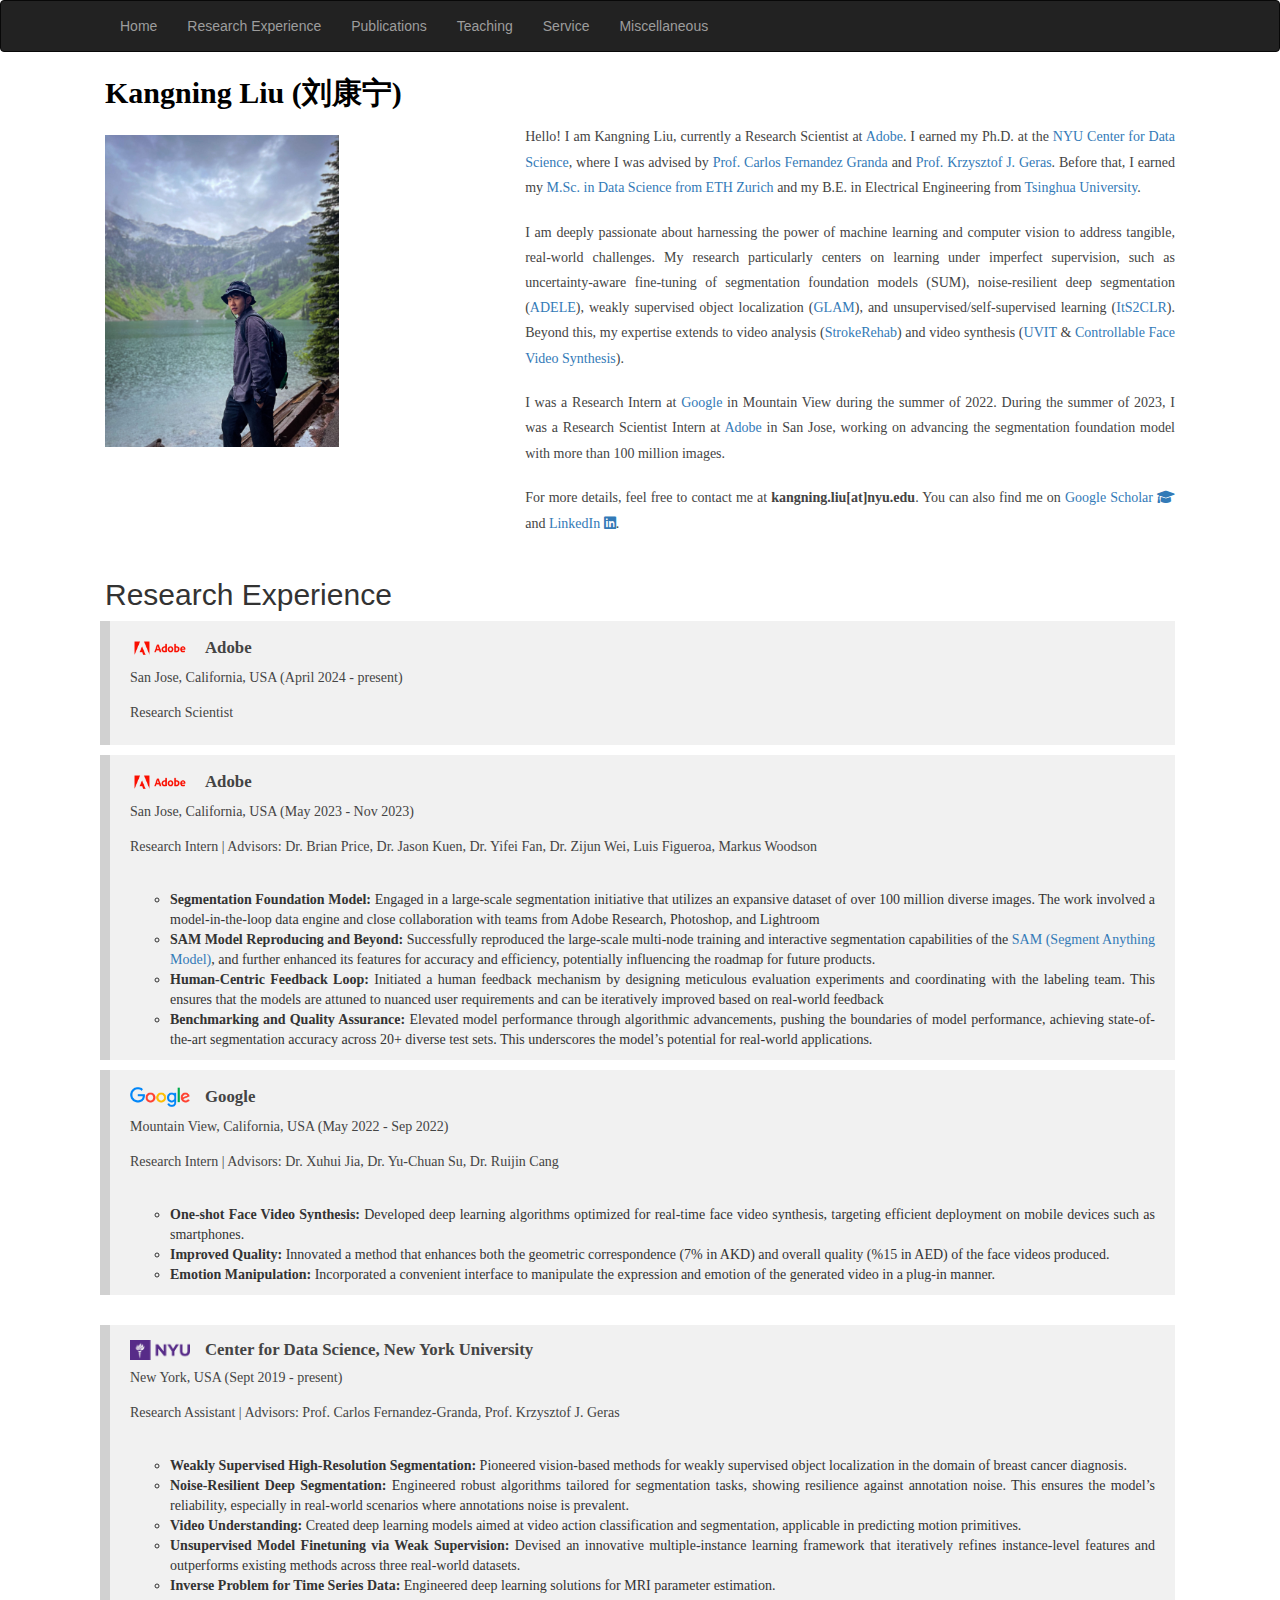
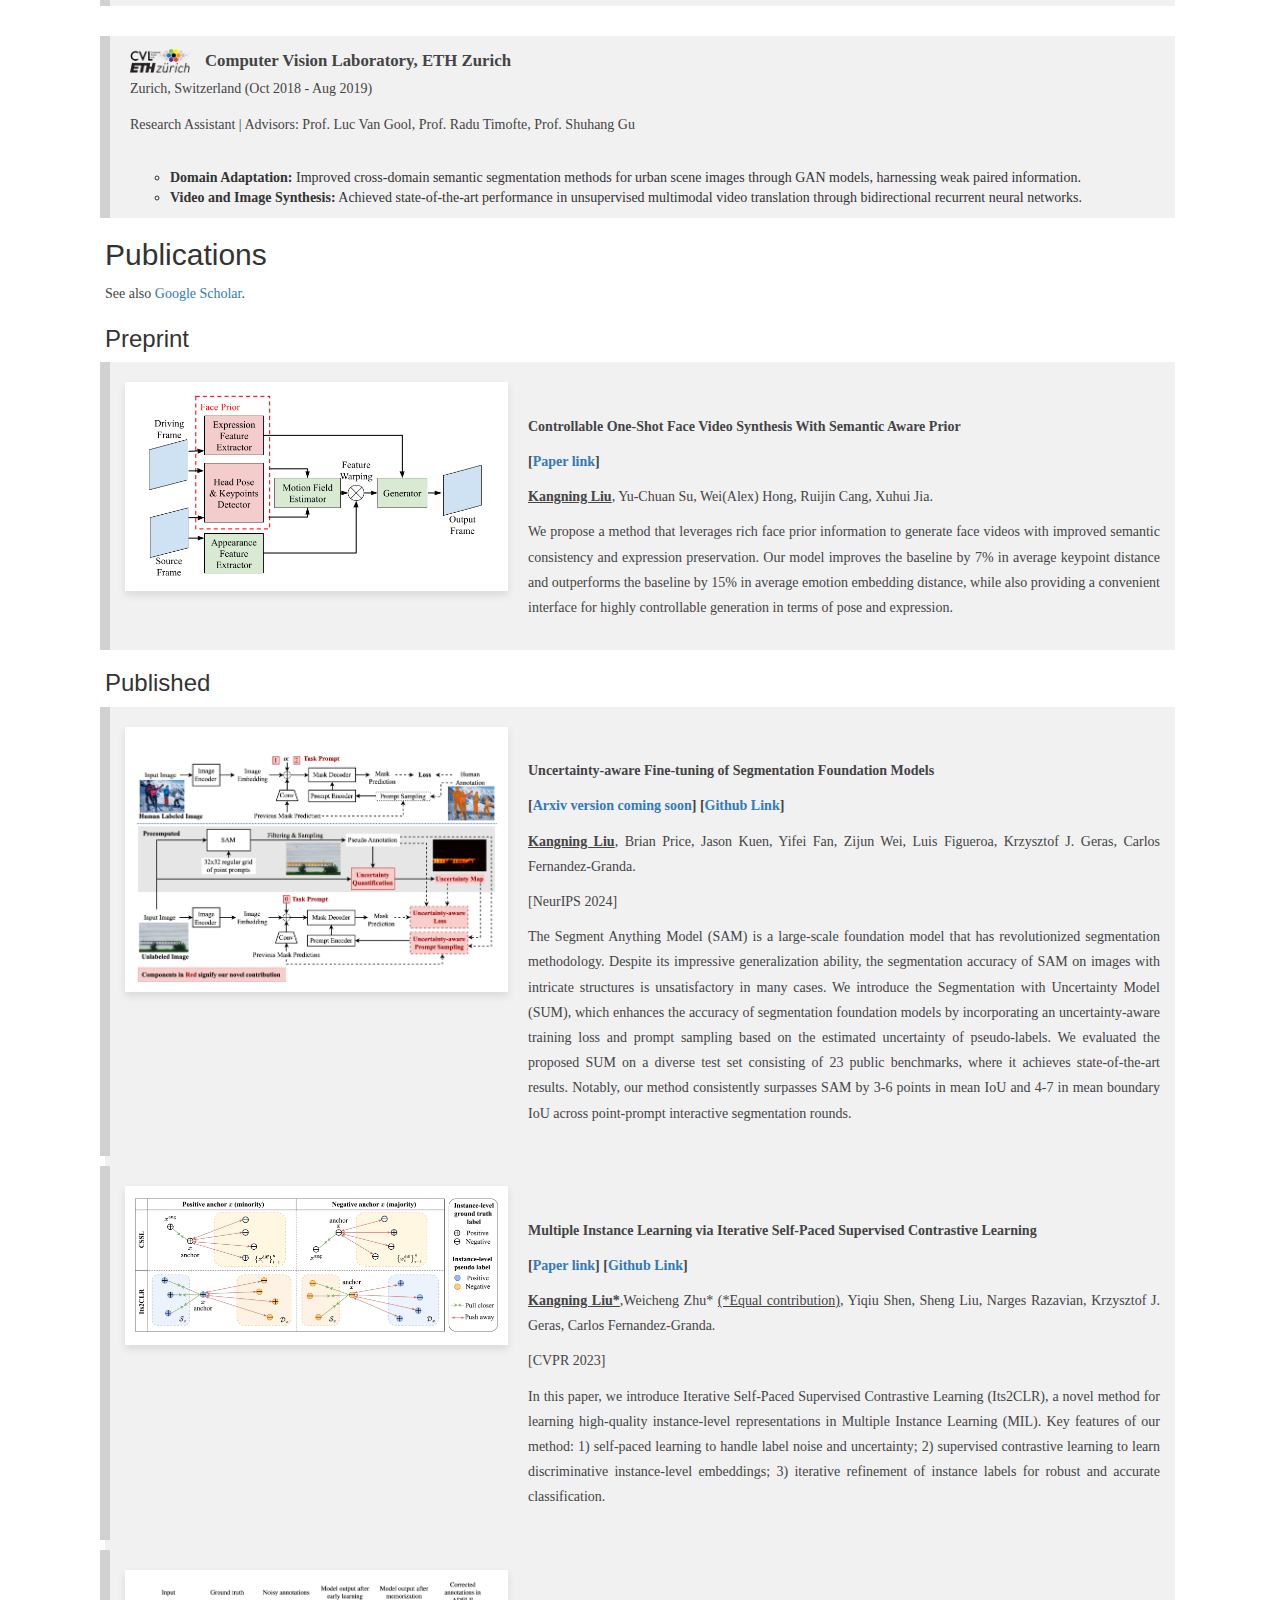
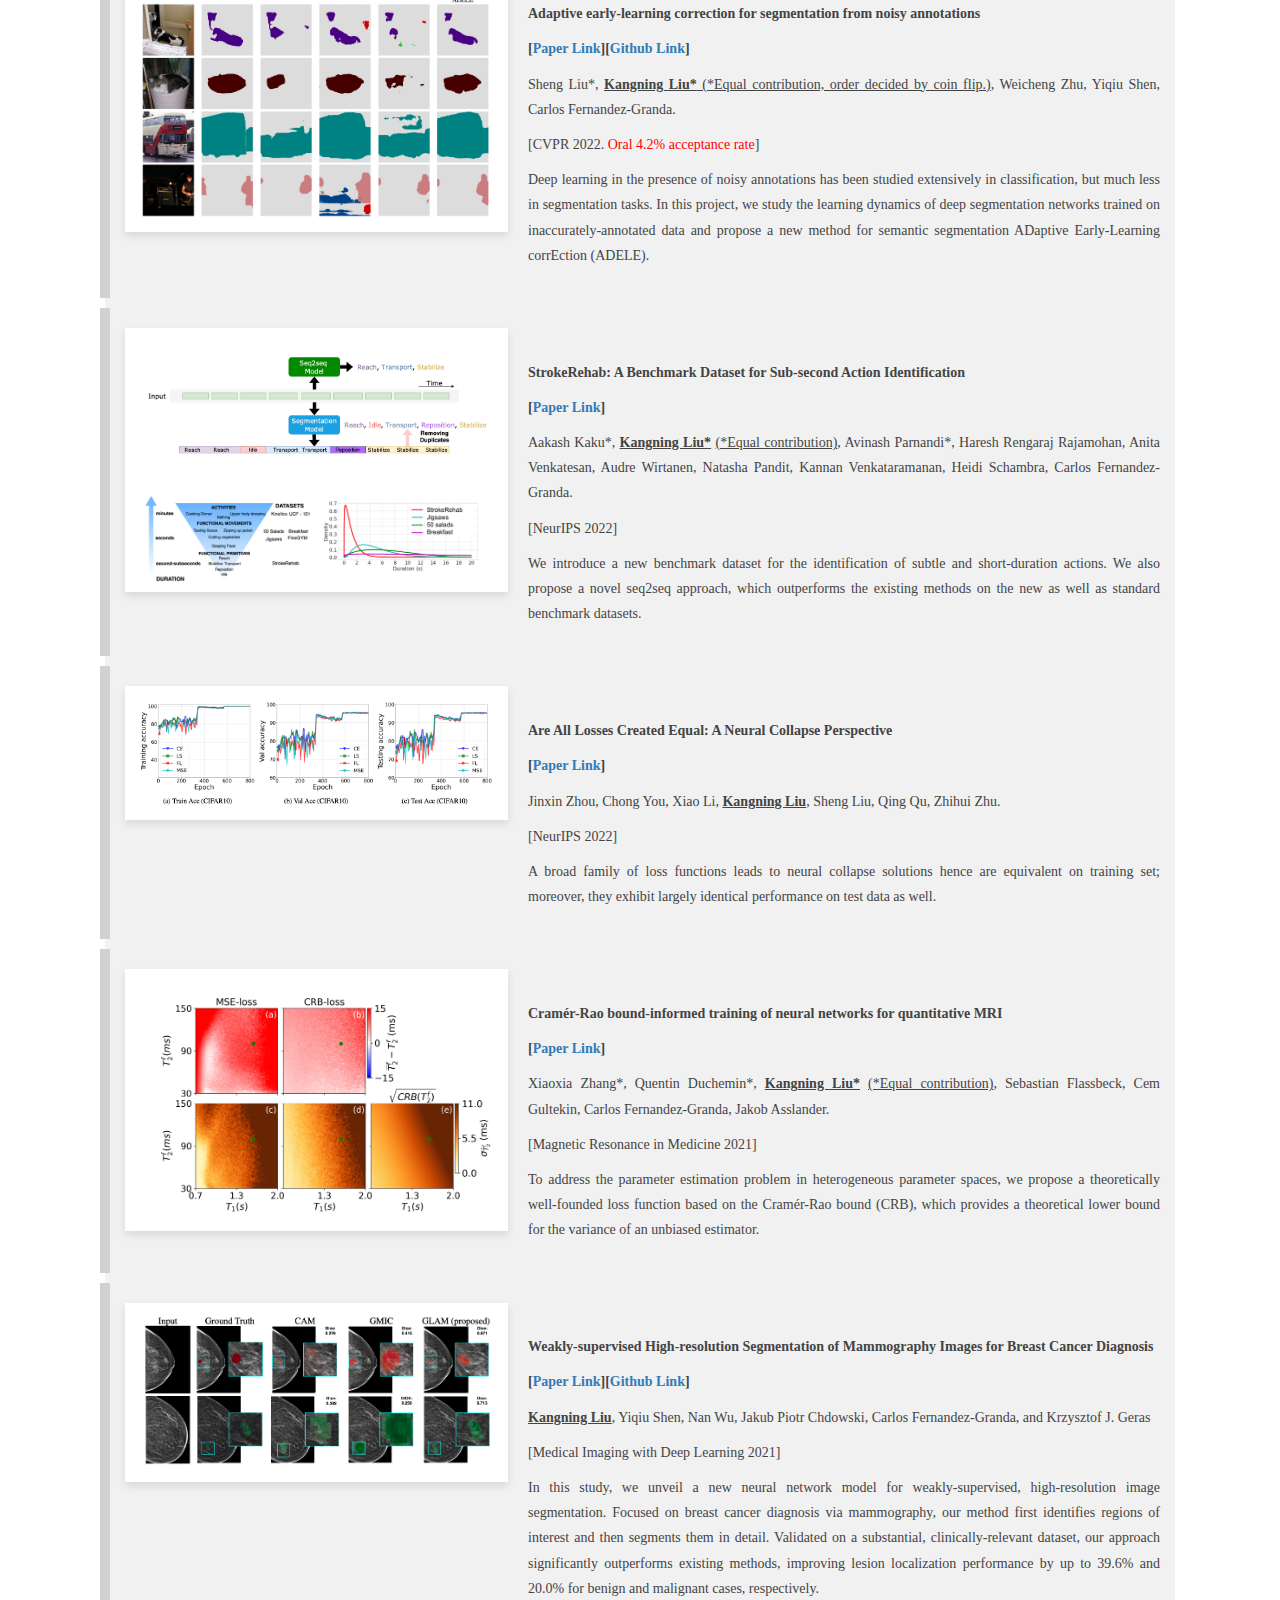
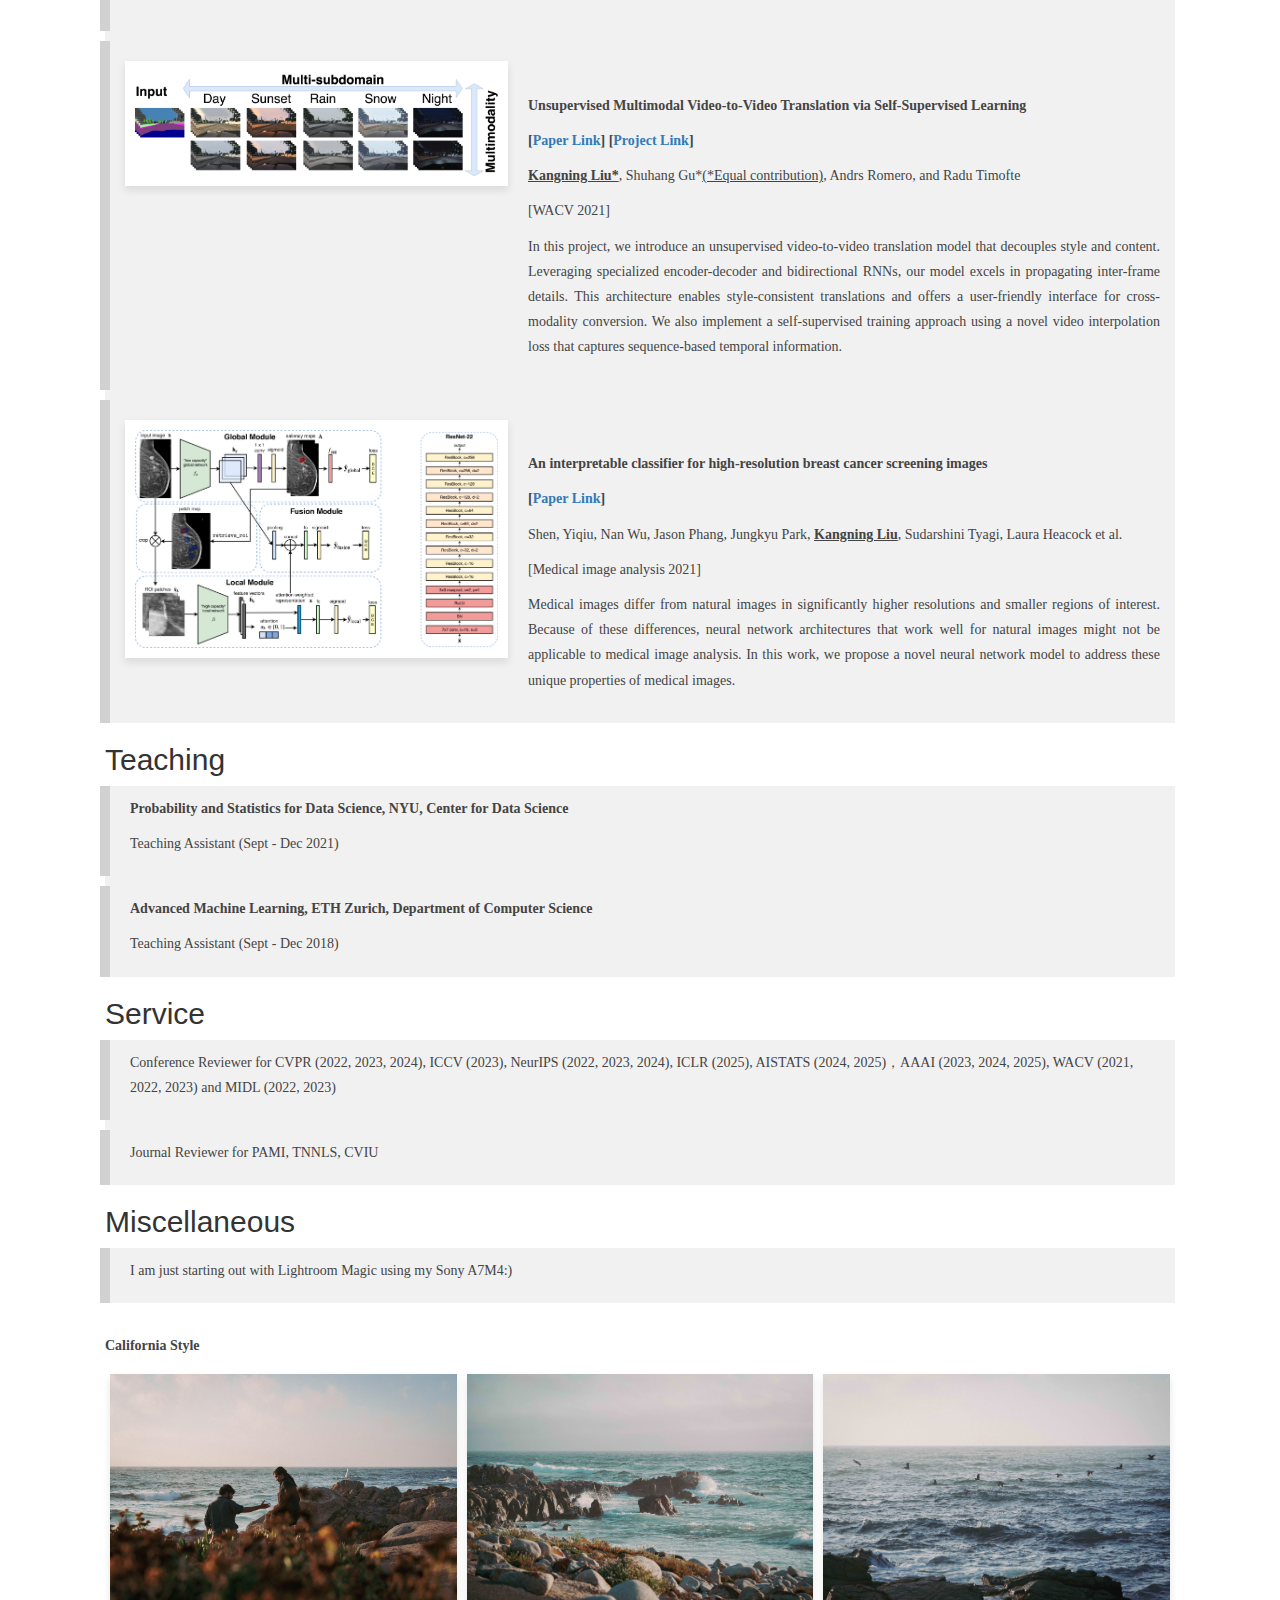
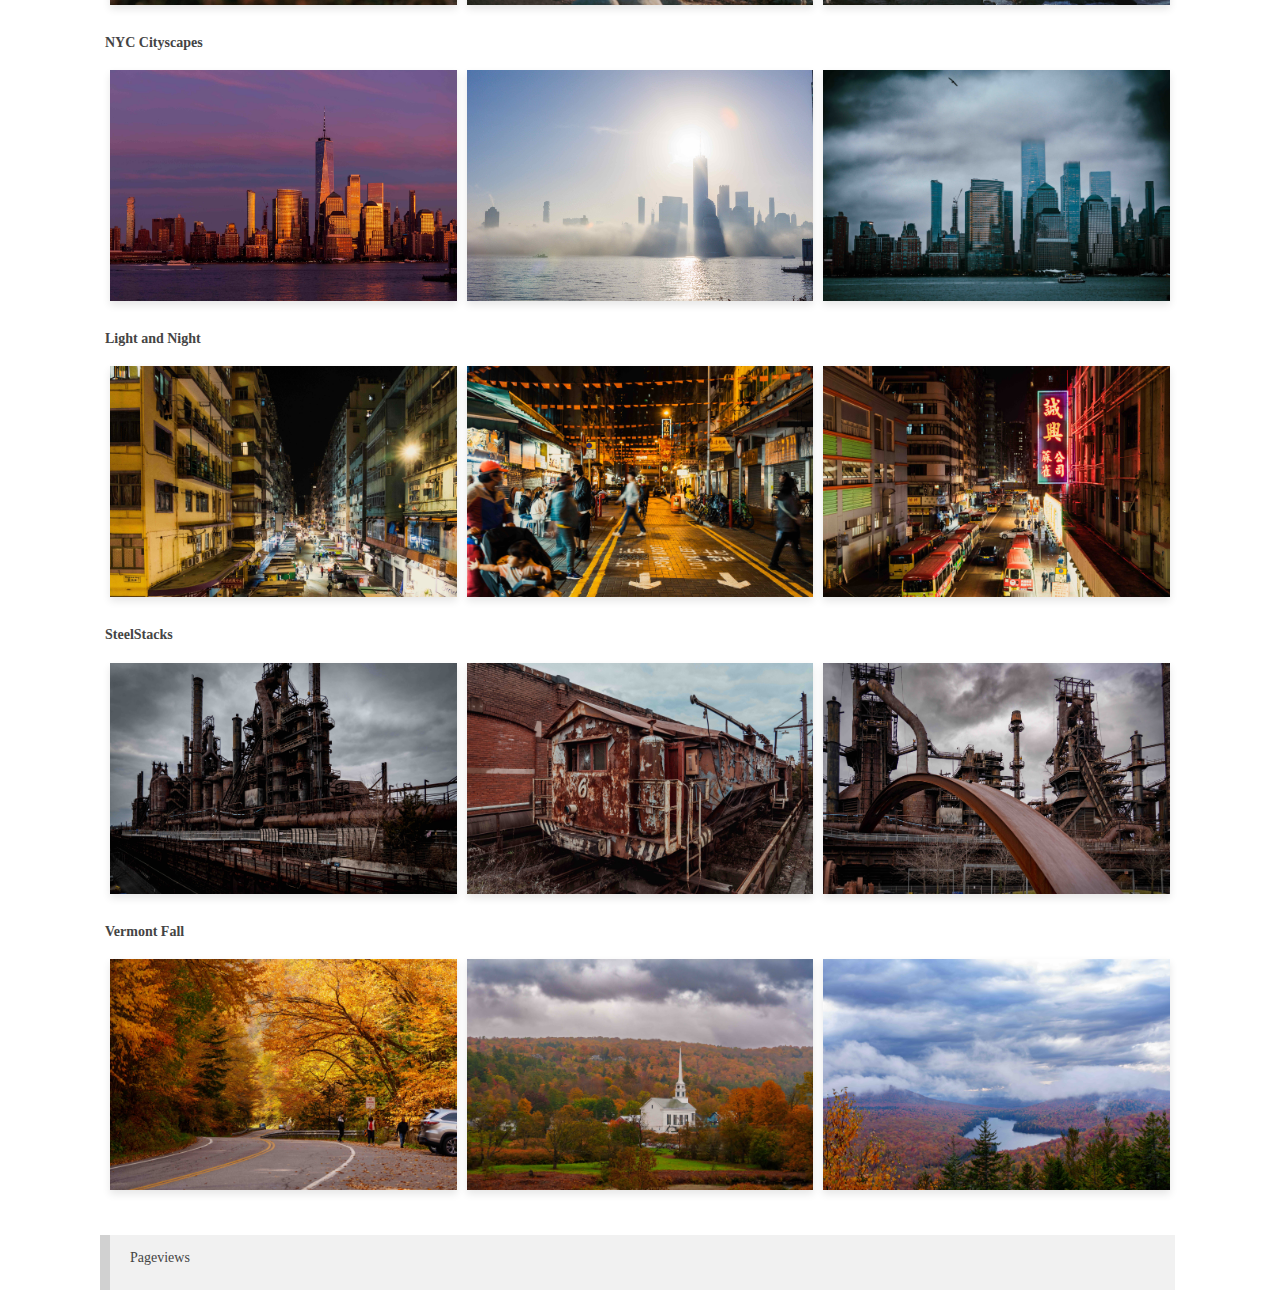
==== commit fbdc39dc: "Update index.html" ====
--- a/index.html
+++ b/index.html
@@ -589,8 +589,8 @@
             <!--            </p><p>Ph.D. student at <a href="https://cds.nyu.edu/">NYU Center for Data Science</a>.-->
             <!-- Introduction -->
             <p style="margin-top:3%; text-align:justify;">
-                Hello! I am Kangning Liu, a Research Scientist at <a href=https://www.adobe.com/">Adobe</a>. I obtained
-                my Ph.D. at the <a href="https://cds.nyu.edu/">NYU Center for Data Science</a>, where I am advised by <a
+                Hello! I am Kangning Liu, currently a Research Scientist at <a href=https://www.adobe.com/">Adobe</a>. I earned
+                my Ph.D. at the <a href="https://cds.nyu.edu/">NYU Center for Data Science</a>, where I was advised by <a
                     href="https://cims.nyu.edu/~cfgranda/">Prof. Carlos Fernandez Granda</a> and <a
                     href="https://cs.nyu.edu/~kgeras/">Prof. Krzysztof J. Geras</a>. Before that, I earned my <a
                     href="https://inf.ethz.ch/studies/master/master-ds.html">M.Sc. in Data Science from ETH Zurich</a>
@@ -600,7 +600,7 @@
             <p style="margin-top:3%; text-align:justify;">
                 I am deeply passionate about harnessing the power of machine learning and computer vision to address
                 tangible, real-world challenges. My research particularly centers on learning under imperfect
-                supervision, such as uncertainty-aware fine-tuning of segmentation foundation models, noise-resilient
+                supervision, such as uncertainty-aware fine-tuning of segmentation foundation models (SUM), noise-resilient
                 deep segmentation (<a href="https://github.com/Kangningthu/ADELE">ADELE</a>), weakly supervised object
                 localization (<a href="https://github.com/nyukat/GLAM">GLAM</a>), and unsupervised/self-supervised
                 learning (<a href="https://arxiv.org/abs/2210.09452">ItS2CLR</a>). Beyond this, my expertise extends to
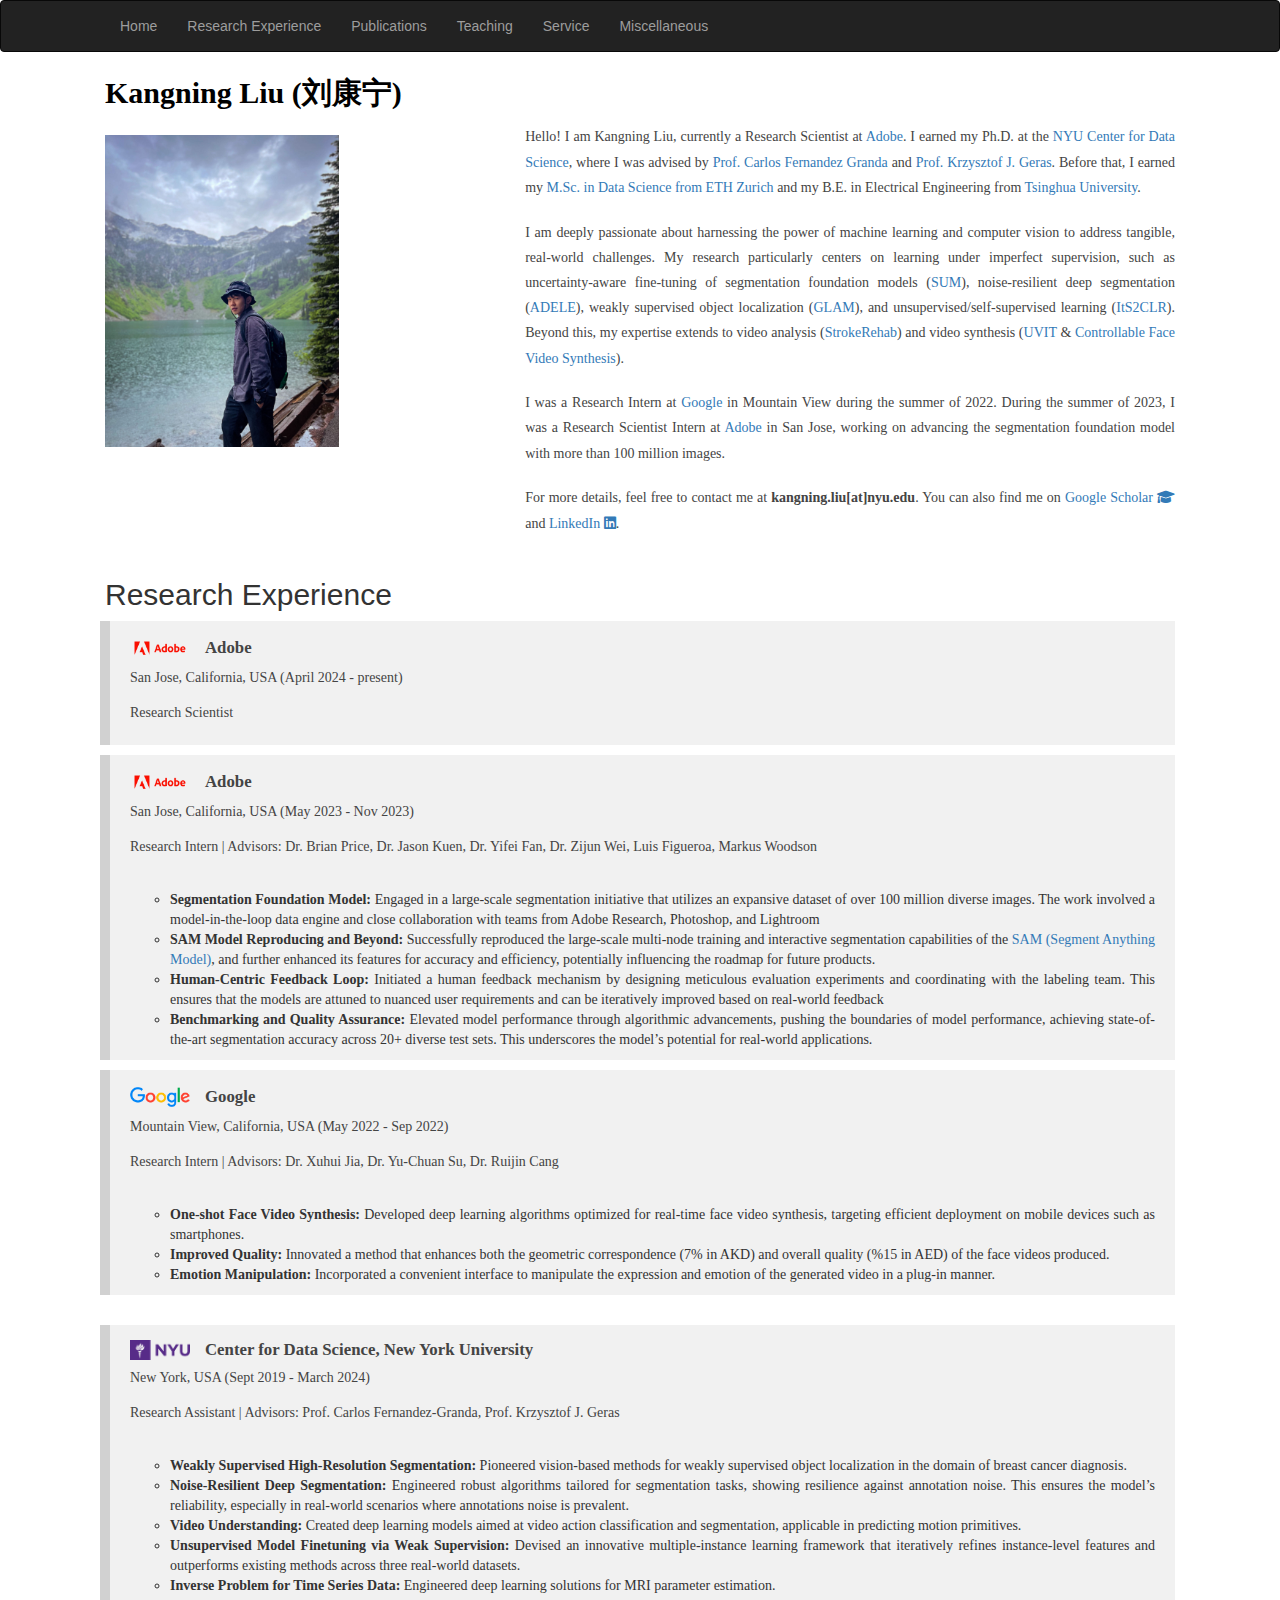
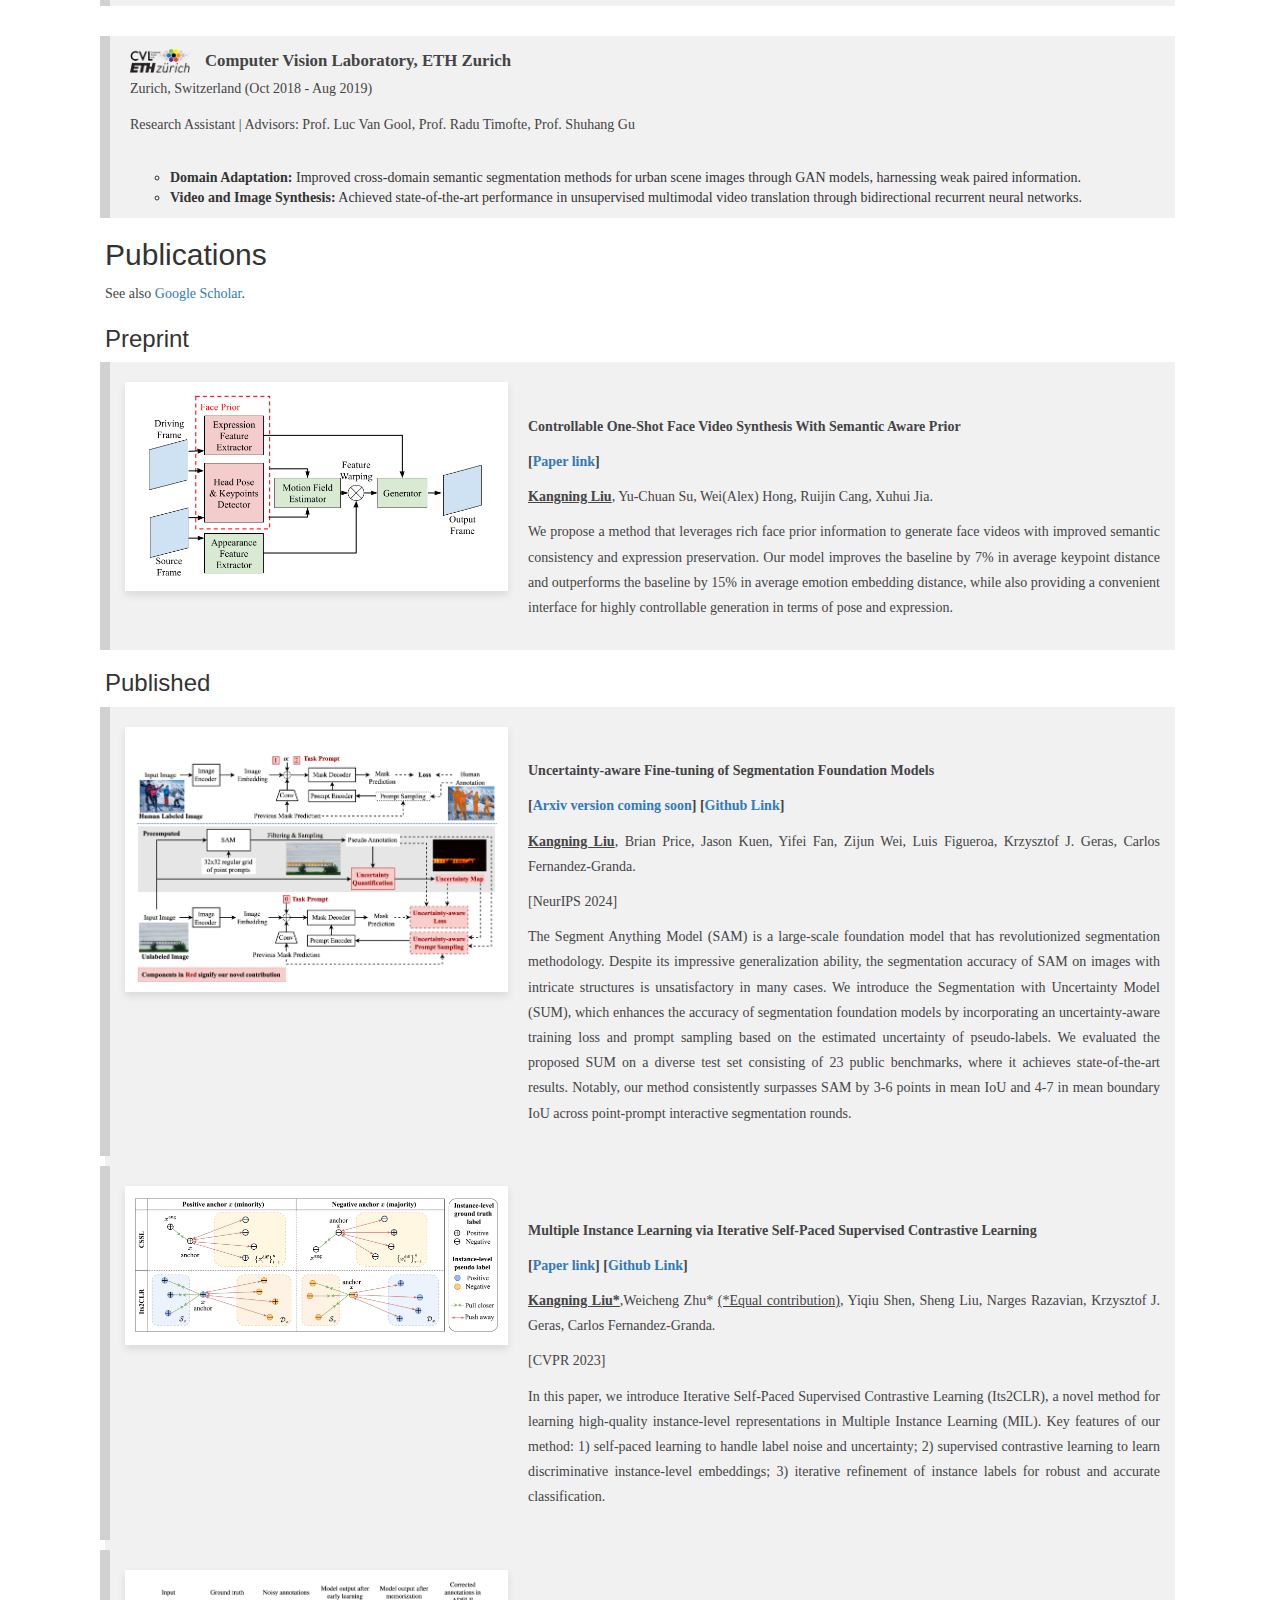
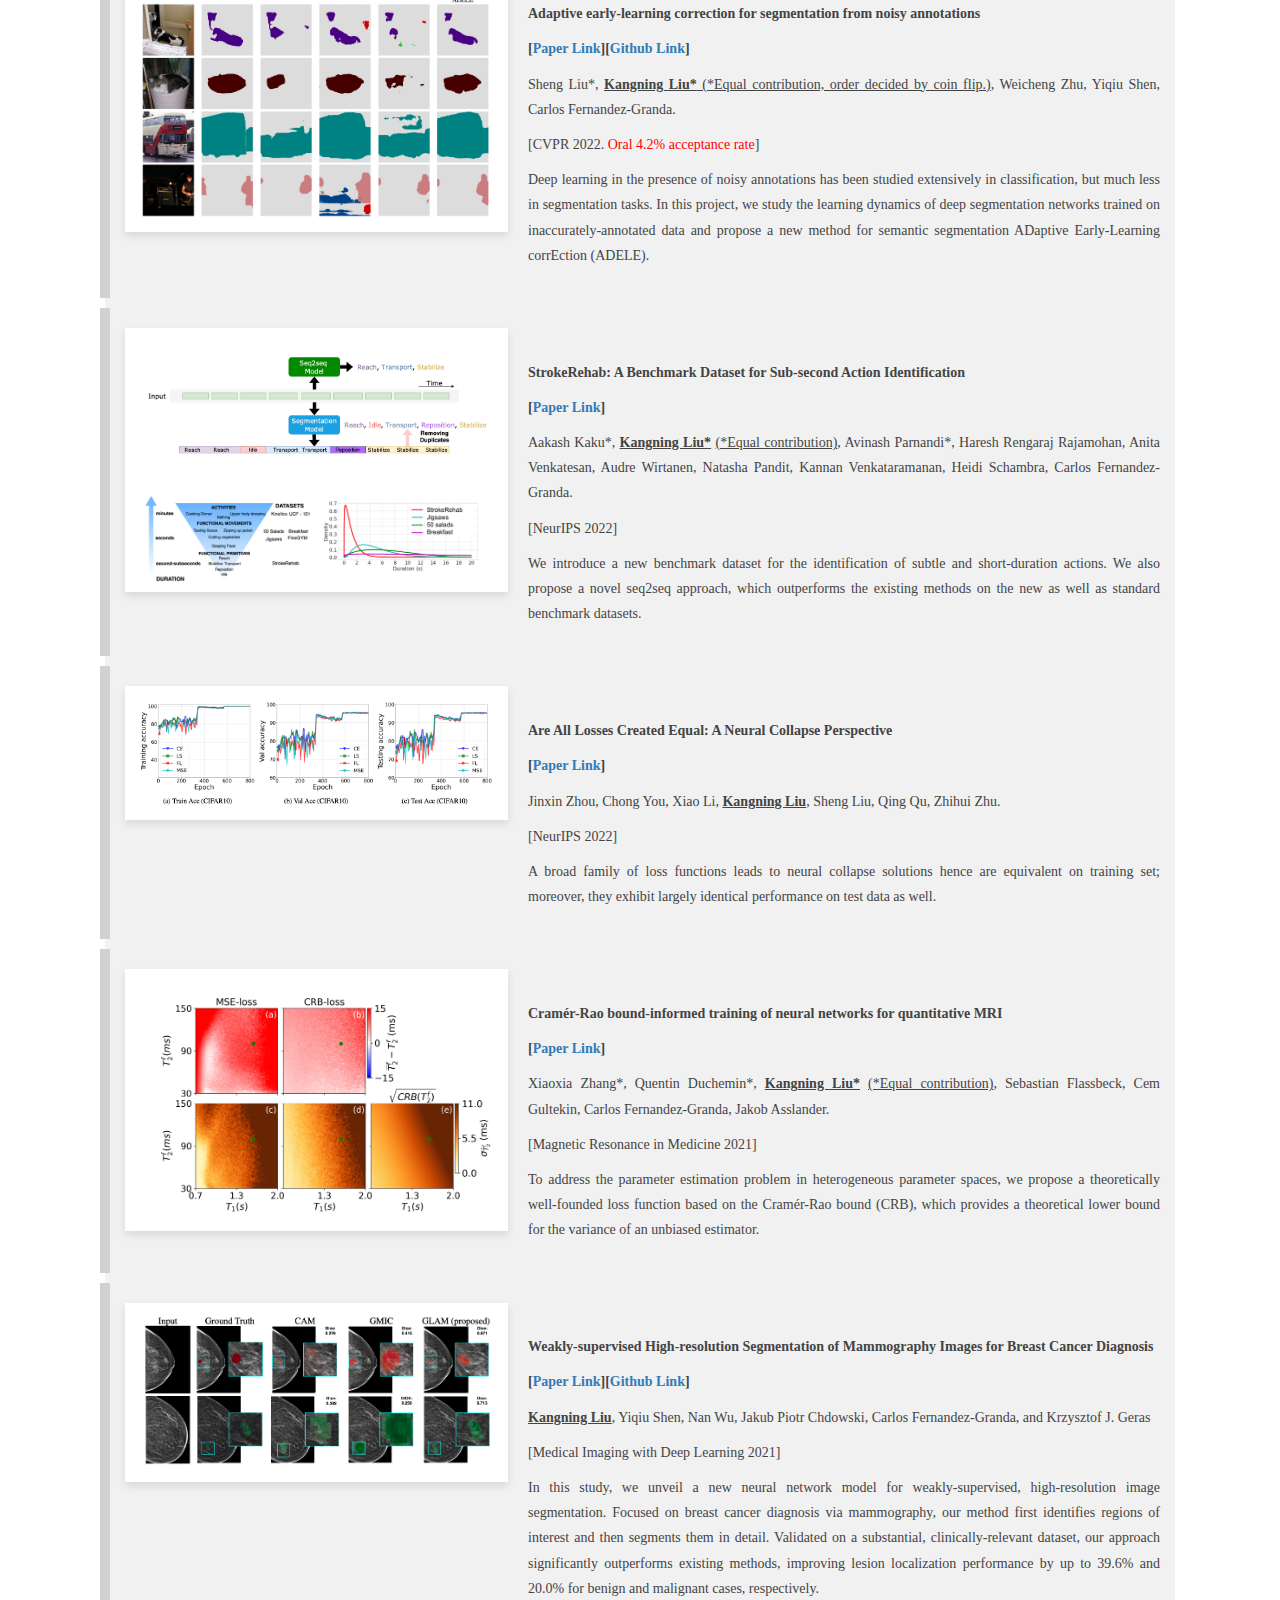
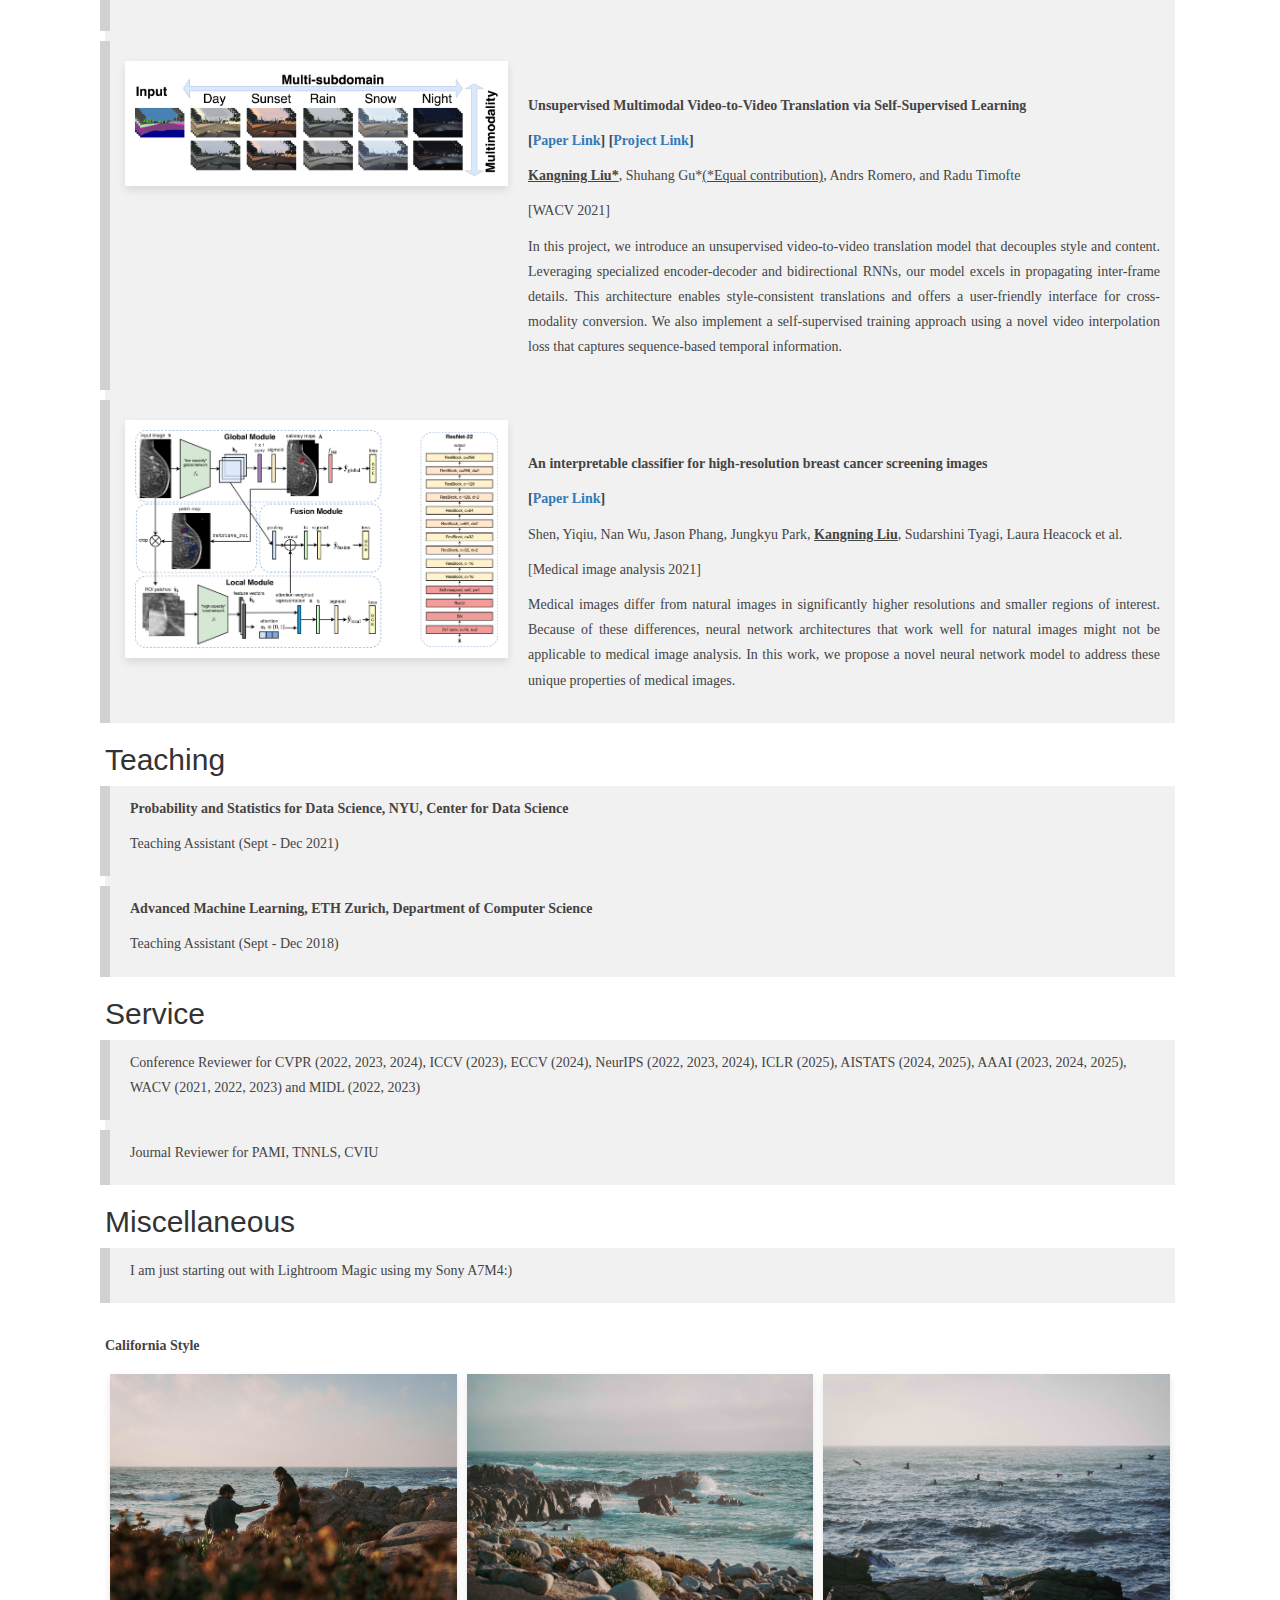
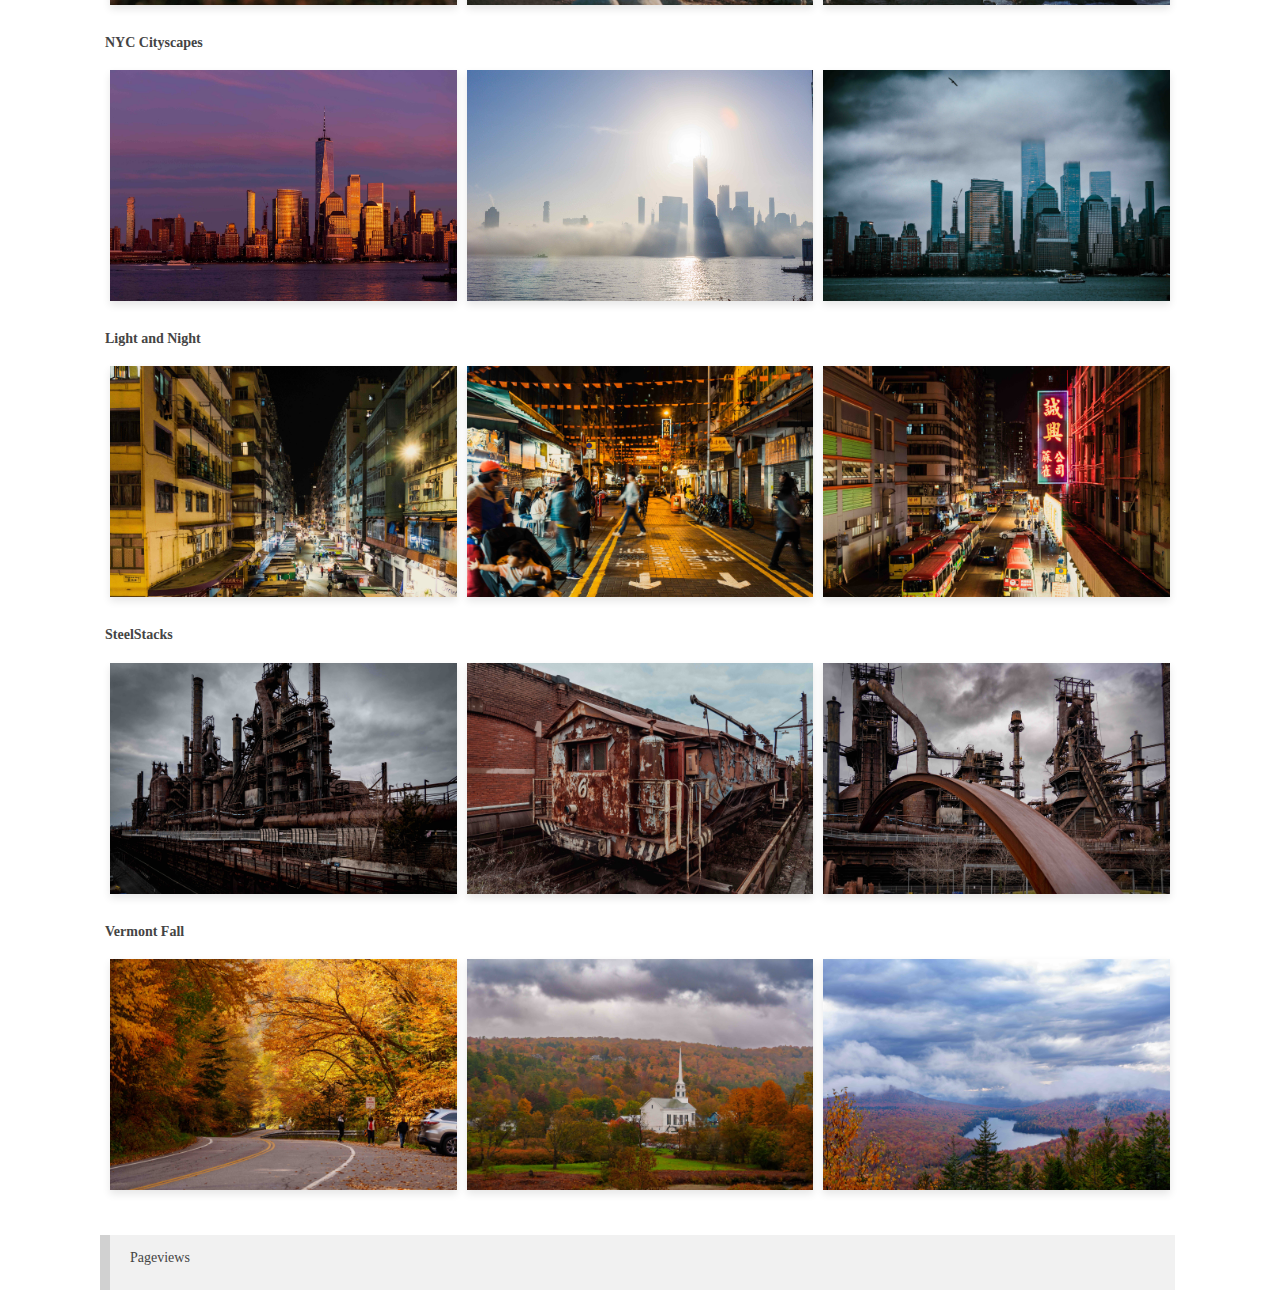
==== commit 74100b62: "Update index.html" ====
--- a/index.html
+++ b/index.html
@@ -600,7 +600,7 @@
             <p style="margin-top:3%; text-align:justify;">
                 I am deeply passionate about harnessing the power of machine learning and computer vision to address
                 tangible, real-world challenges. My research particularly centers on learning under imperfect
-                supervision, such as uncertainty-aware fine-tuning of segmentation foundation models (SUM), noise-resilient
+                supervision, such as uncertainty-aware fine-tuning of segmentation foundation models (<a href="https://kangning-liu.github.io/SUM_website/">SUM</a>), noise-resilient
                 deep segmentation (<a href="https://github.com/Kangningthu/ADELE">ADELE</a>), weakly supervised object
                 localization (<a href="https://github.com/nyukat/GLAM">GLAM</a>), and unsupervised/self-supervised
                 learning (<a href="https://arxiv.org/abs/2210.09452">ItS2CLR</a>). Beyond this, my expertise extends to
@@ -736,7 +736,7 @@
                     </p>
 
                 </div>
-                <p class="location-time">New York, USA (Sept 2019 - present)</p>
+                <p class="location-time">New York, USA (Sept 2019 - March 2024)</p>
                 <p class="position-advisors">Research Assistant | Advisors: Prof. Carlos Fernandez-Granda, Prof.
                     Krzysztof J. Geras</p>
                 <ul class="project-list alt justified-text">
@@ -1128,8 +1128,8 @@
         <h2 id="service">Service</h2>
         <ul class="vert">
             <li>
-                <p>Conference Reviewer for CVPR (2022, 2023, 2024), ICCV (2023), NeurIPS (2022, 2023, 2024), ICLR
-                    (2025), AISTATS (2024, 2025)，AAAI (2023, 2024, 2025), WACV (2021, 2022, 2023) and MIDL (2022,
+                <p>Conference Reviewer for CVPR (2022, 2023, 2024), ICCV (2023), ECCV (2024), NeurIPS (2022, 2023, 2024), ICLR
+                    (2025), AISTATS (2024, 2025), AAAI (2023, 2024, 2025), WACV (2021, 2022, 2023) and MIDL (2022,
                     2023) </p>
             </li>
             <li>
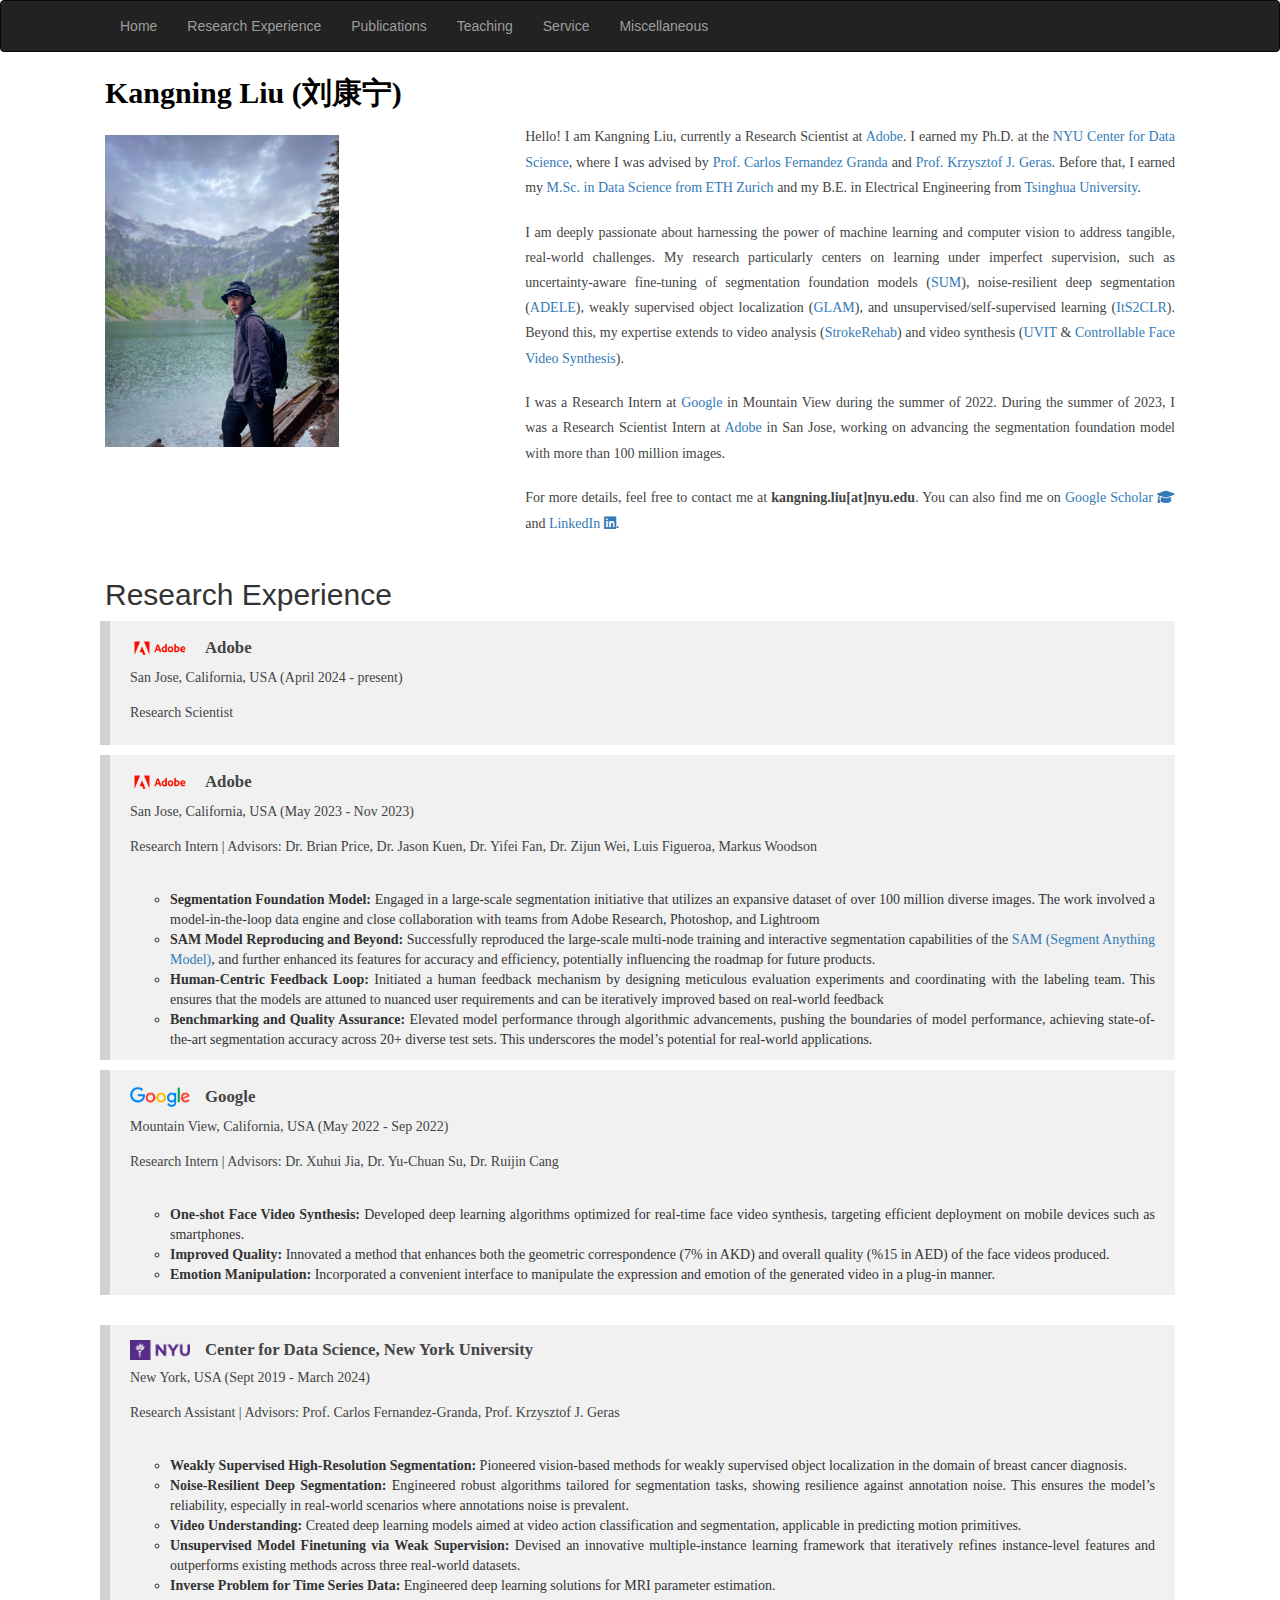
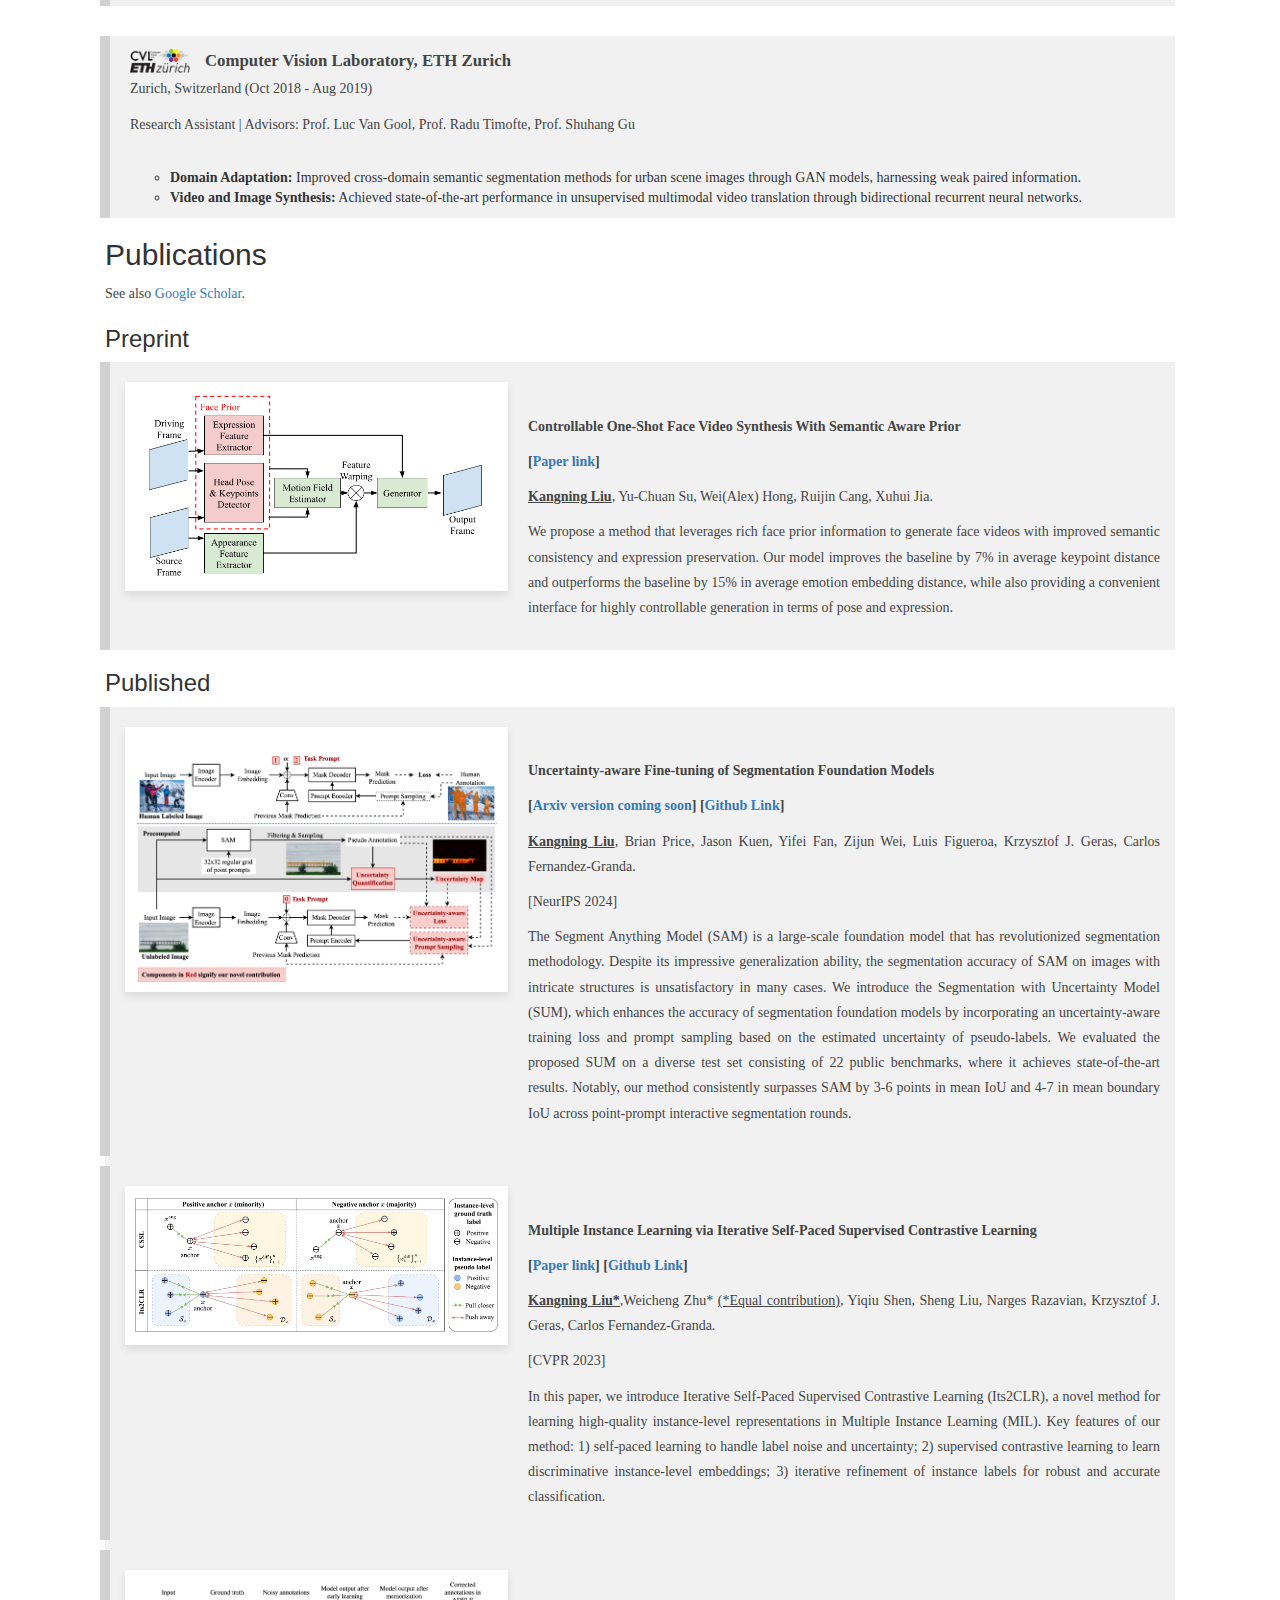
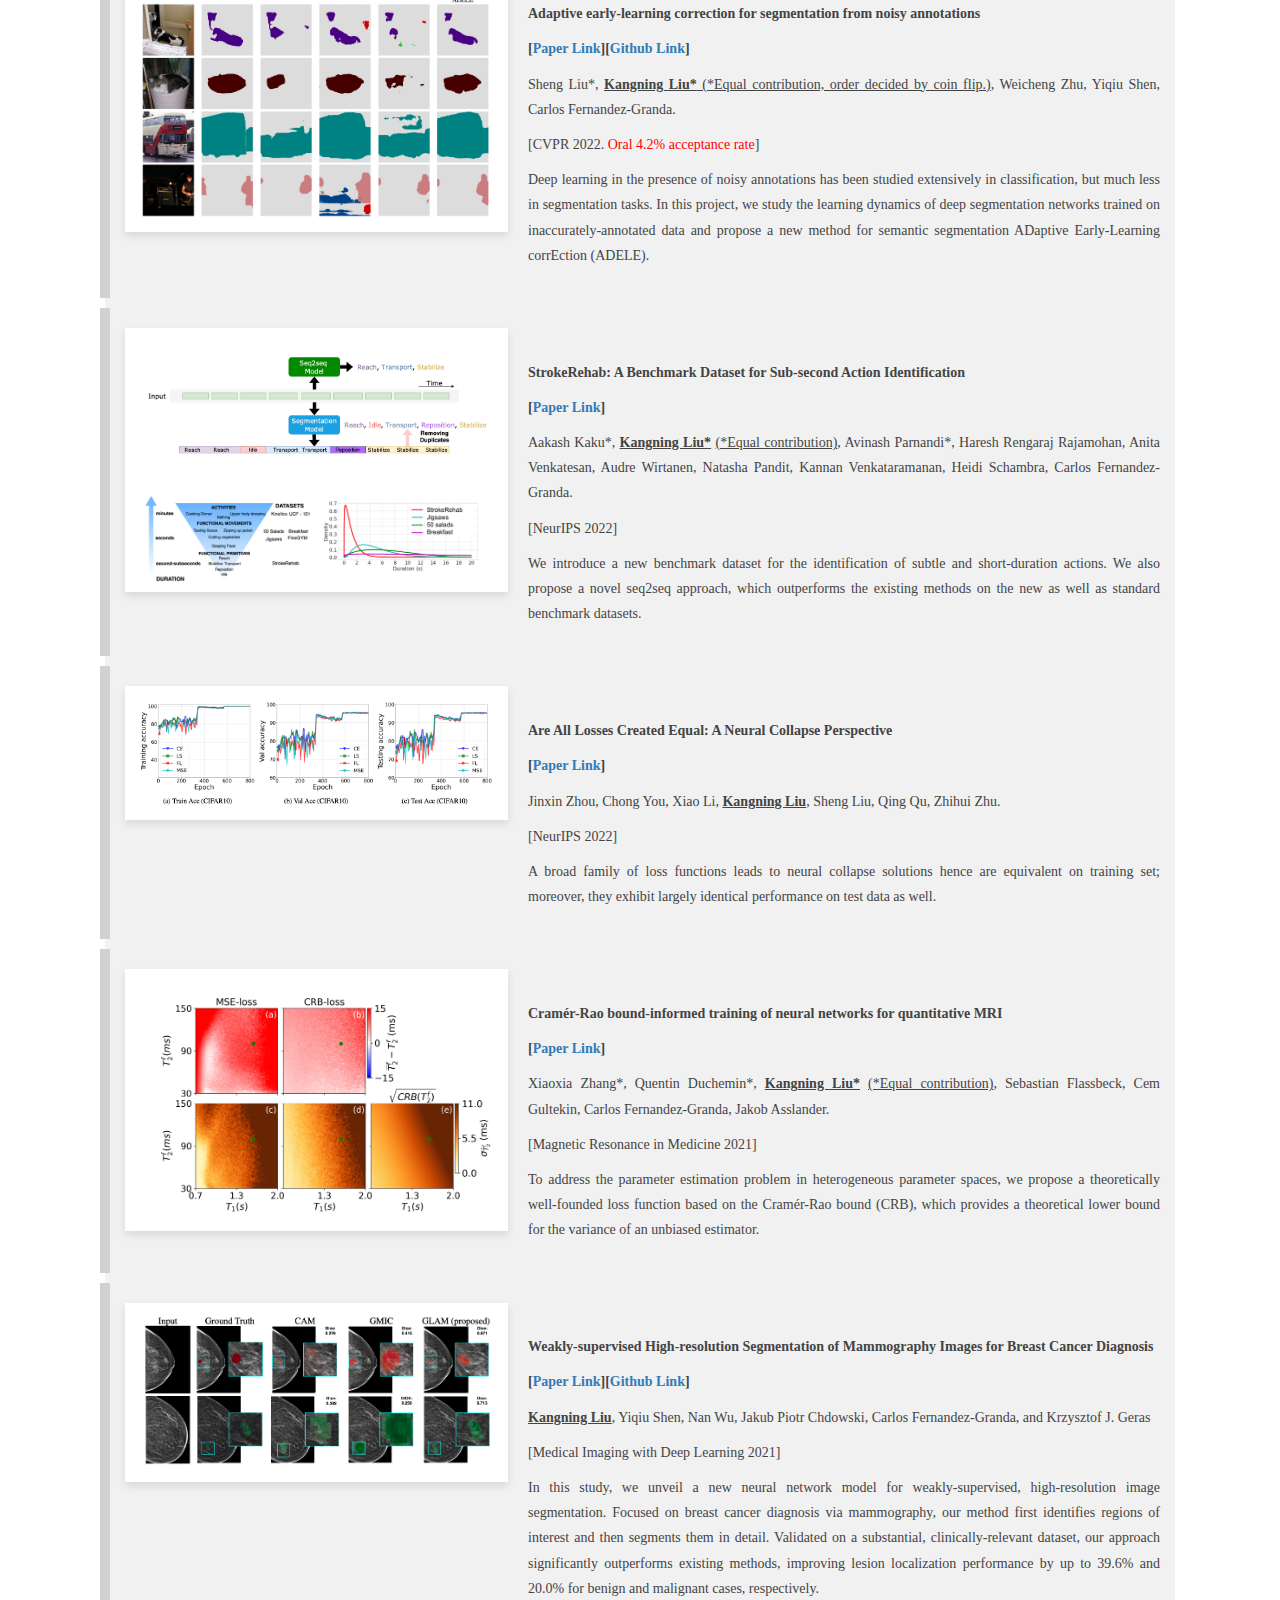
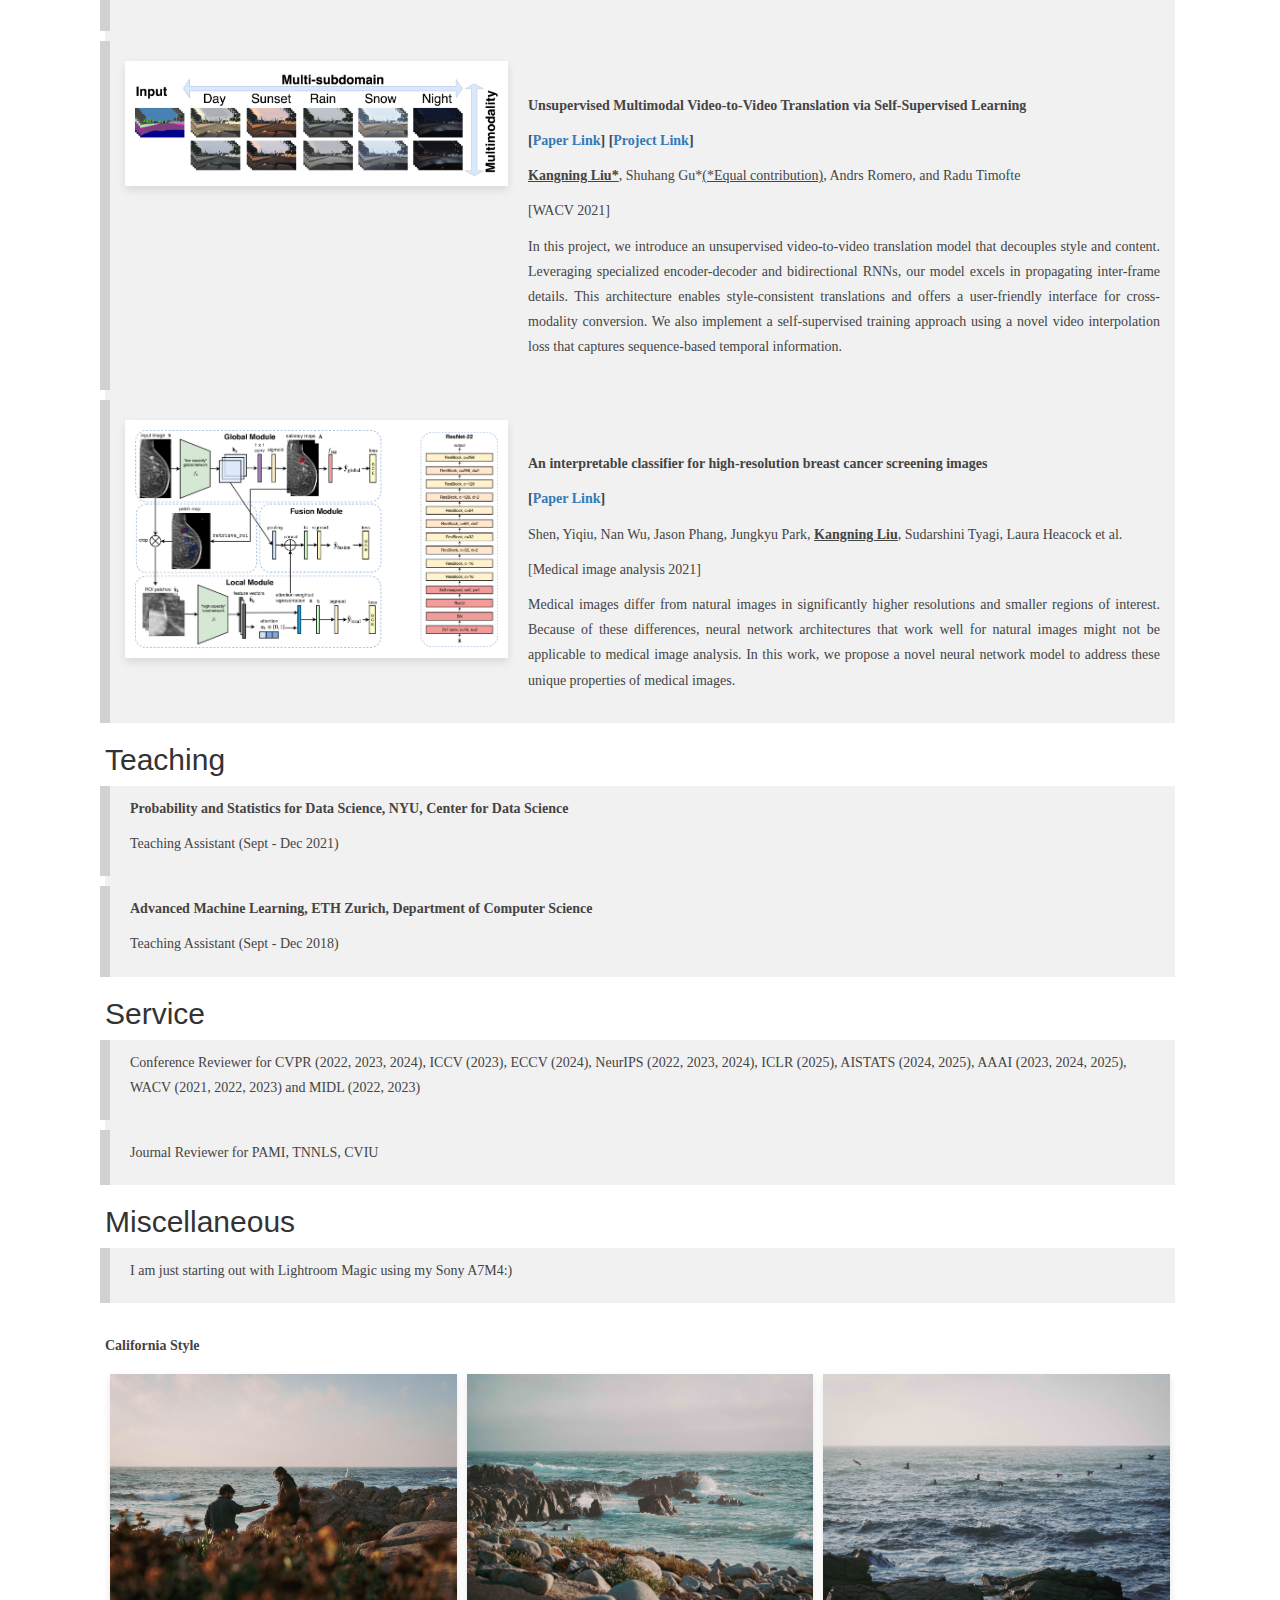
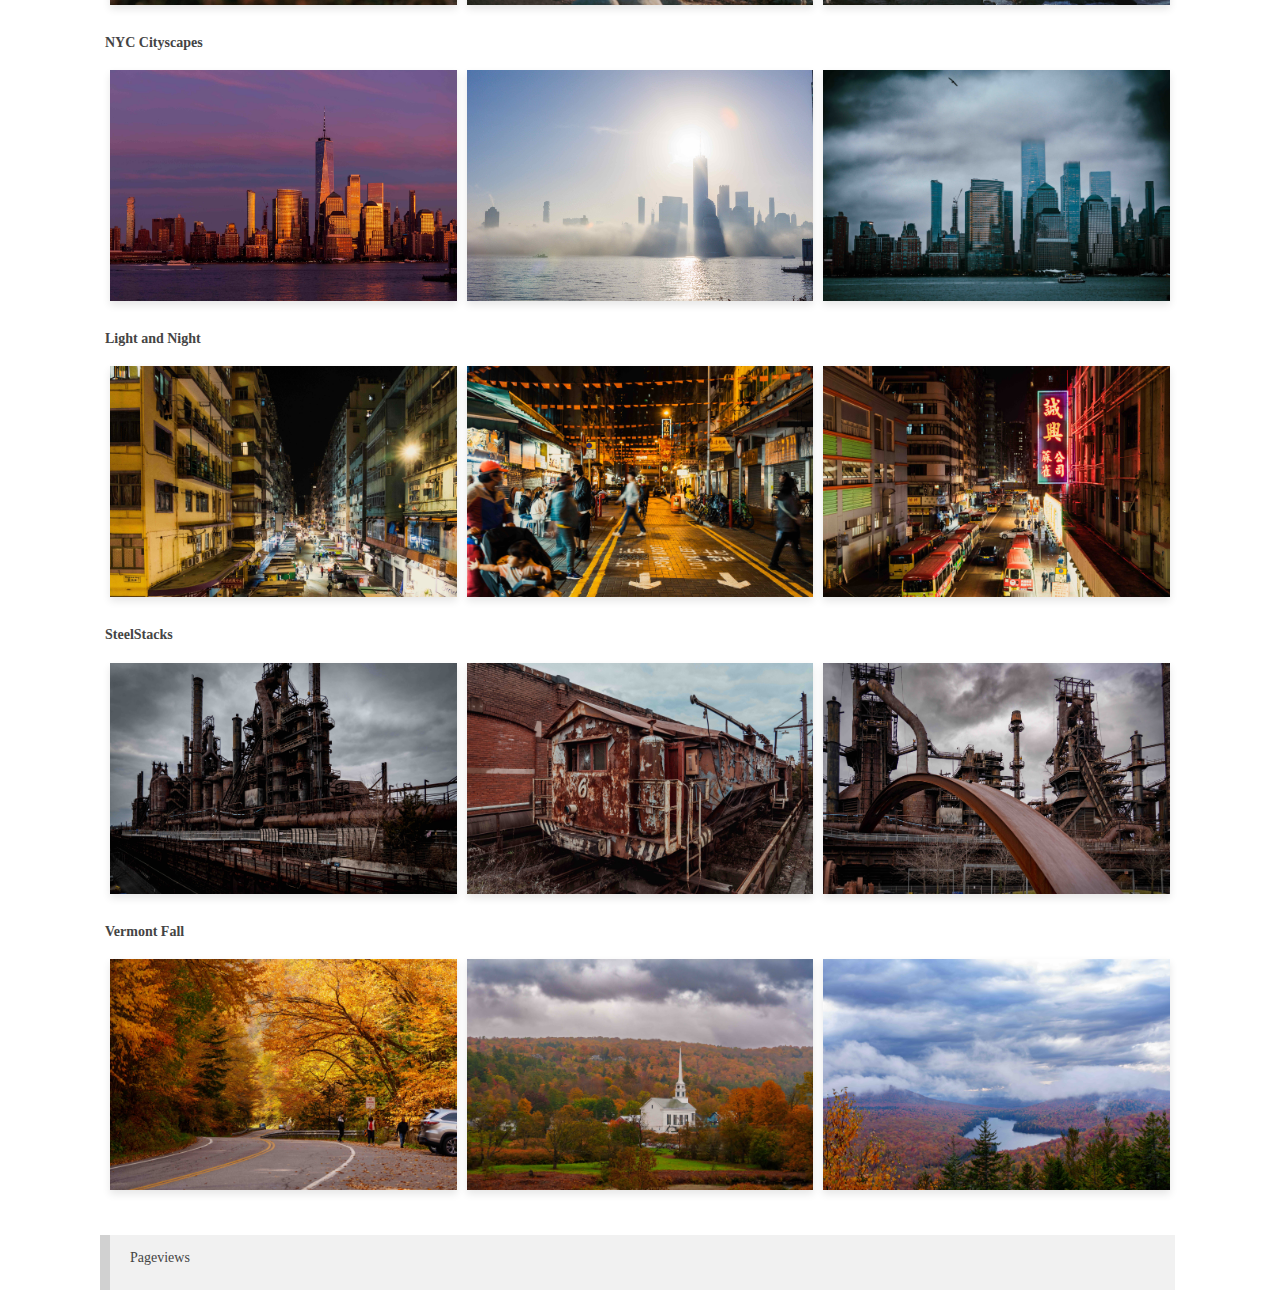
==== commit e5c143bd: "Update index.html" ====
--- a/index.html
+++ b/index.html
@@ -854,7 +854,7 @@
                             introduce the Segmentation with Uncertainty Model (SUM), which enhances the accuracy of
                             segmentation foundation models by incorporating an uncertainty-aware training loss and
                             prompt sampling based on the estimated uncertainty of pseudo-labels. We evaluated the
-                            proposed SUM on a diverse test set consisting of 23 public benchmarks, where it achieves
+                            proposed SUM on a diverse test set consisting of 22 public benchmarks, where it achieves
                             state-of-the-art results. Notably, our method consistently surpasses SAM by 3-6 points in
                             mean IoU and 4-7 in mean boundary IoU across point-prompt interactive segmentation rounds.
                         </p>
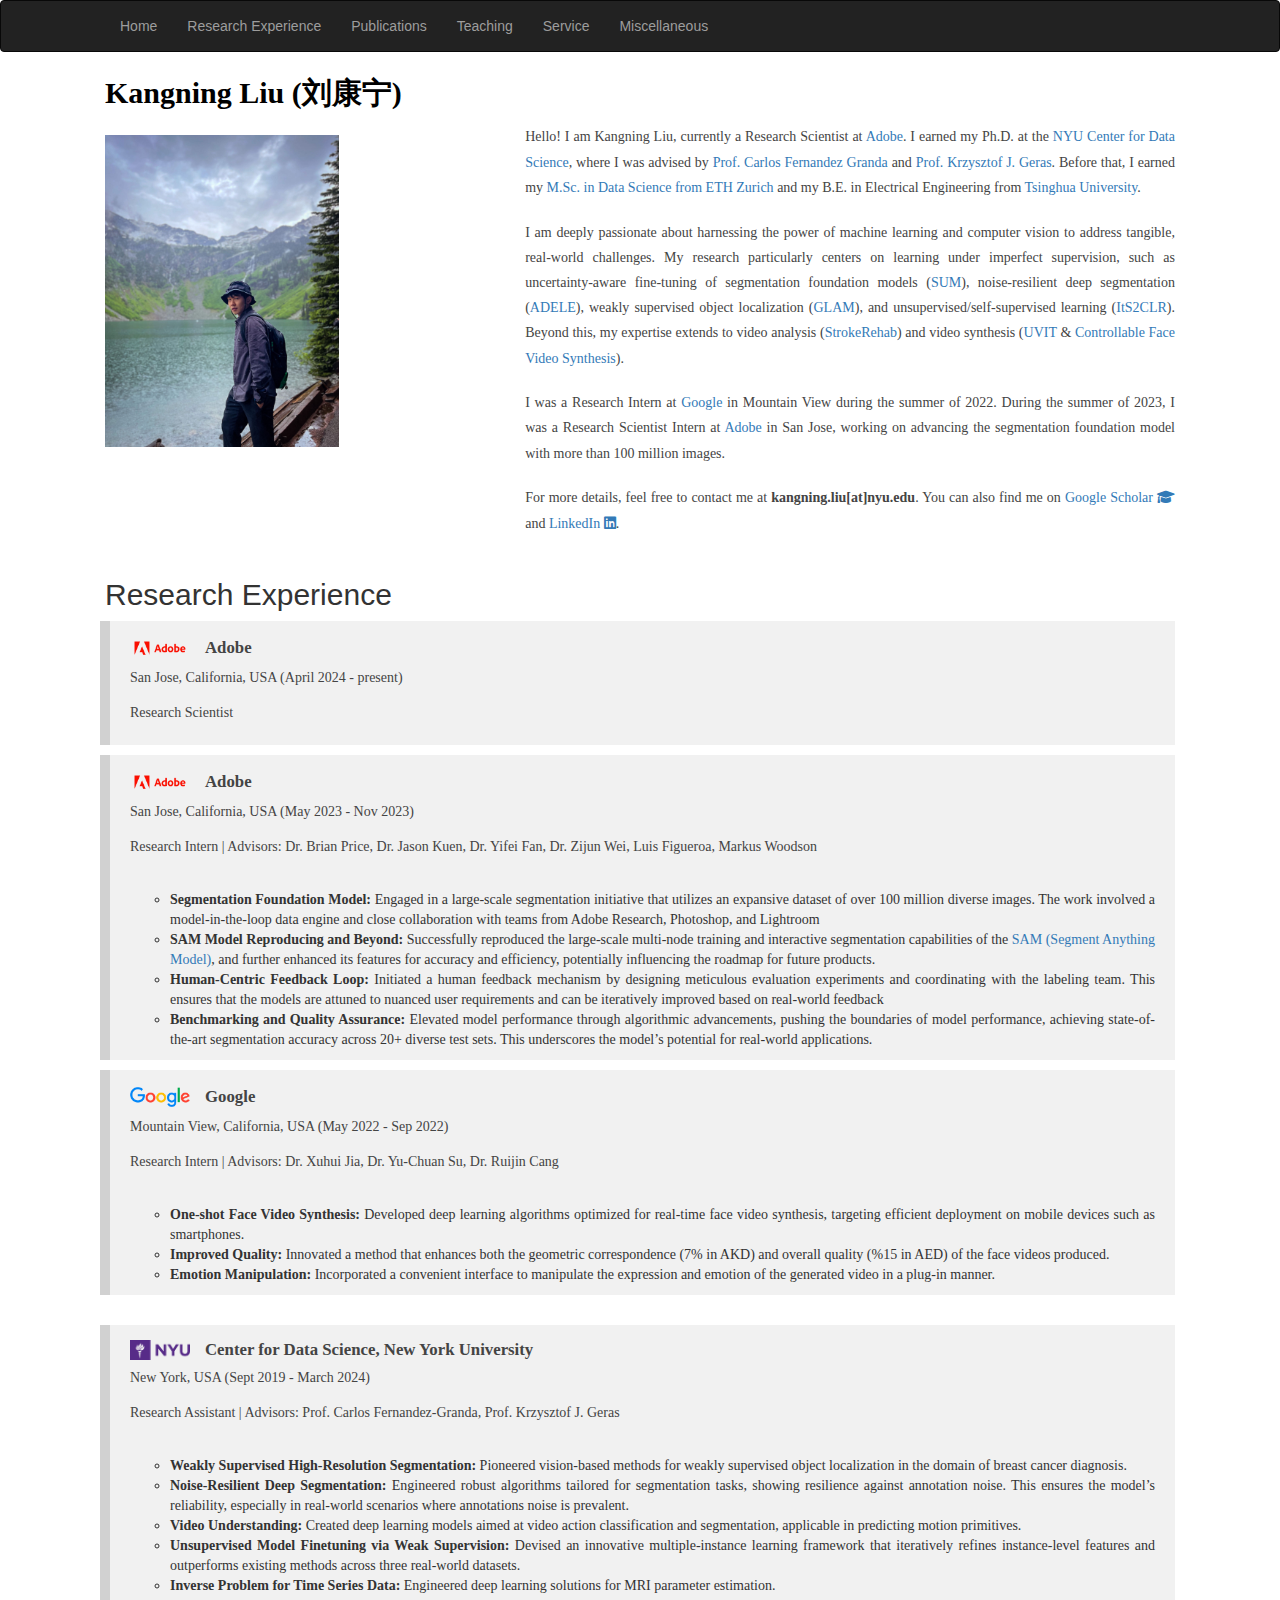
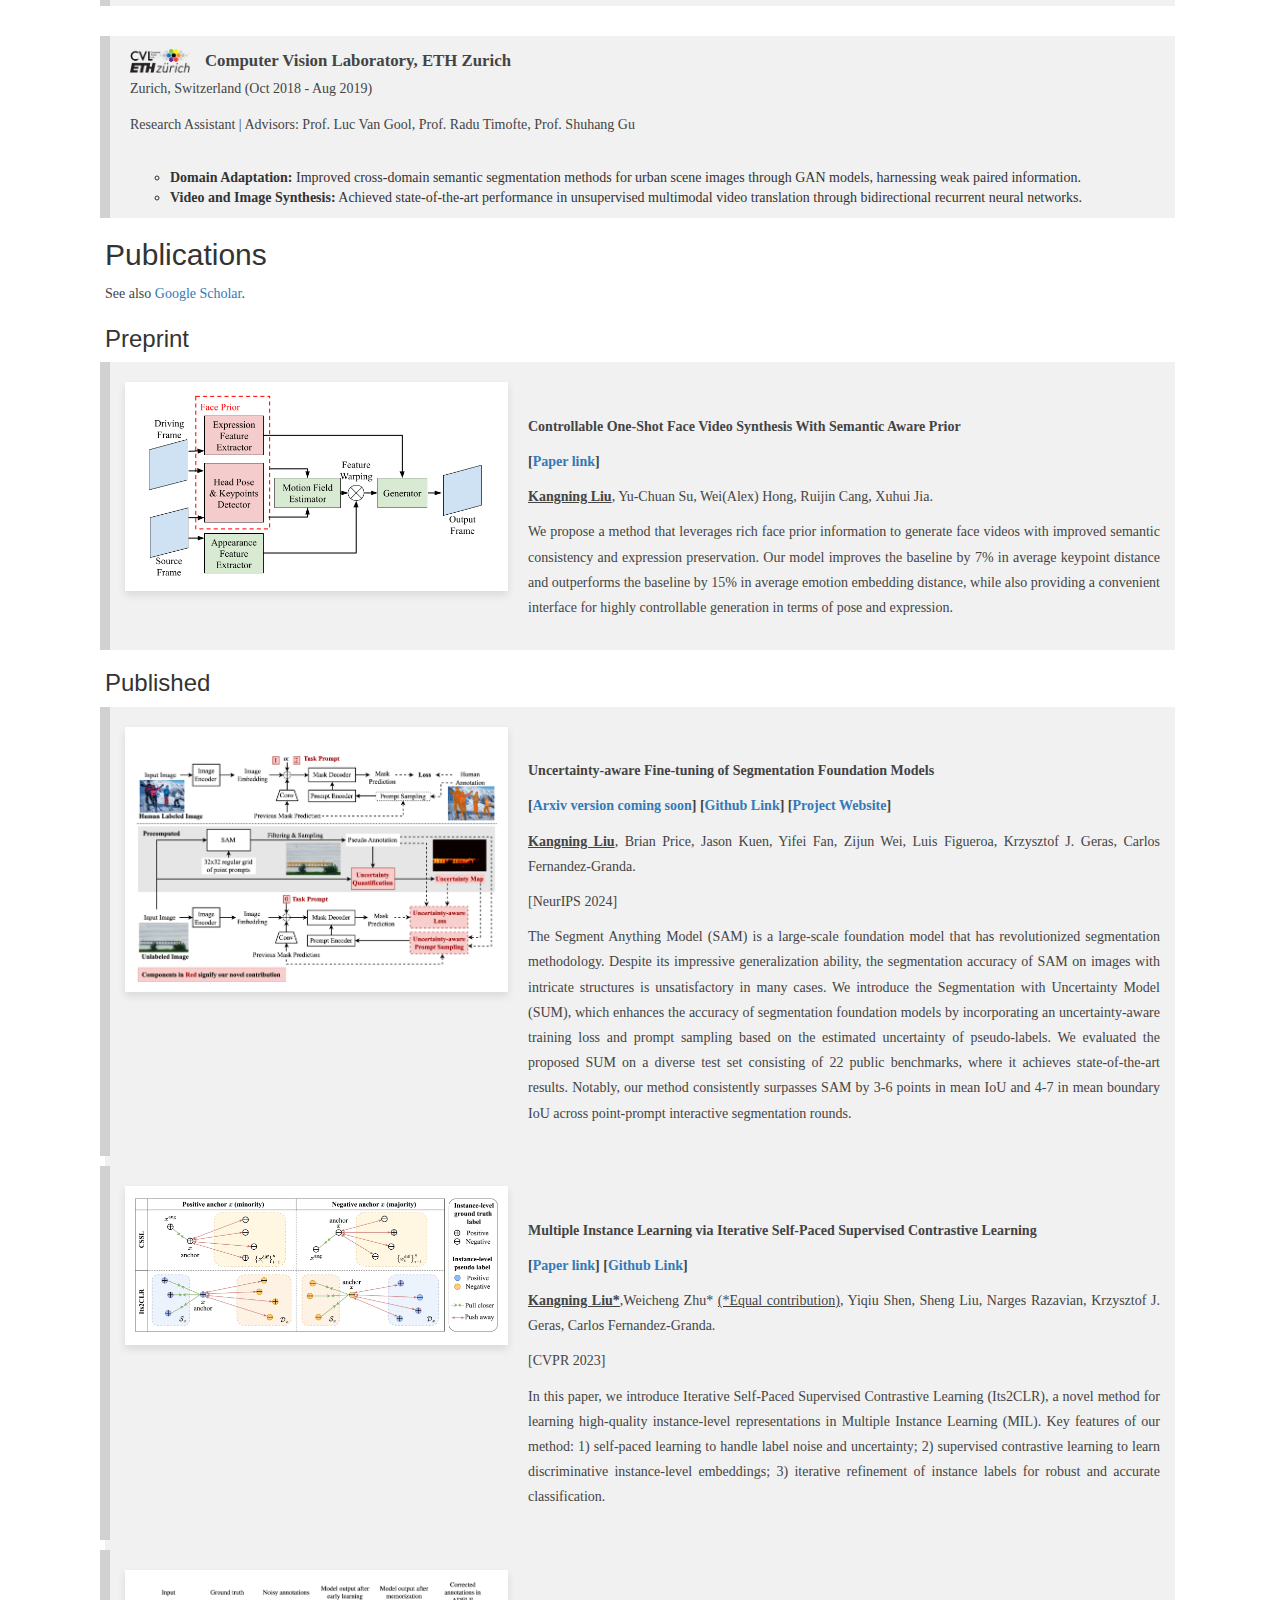
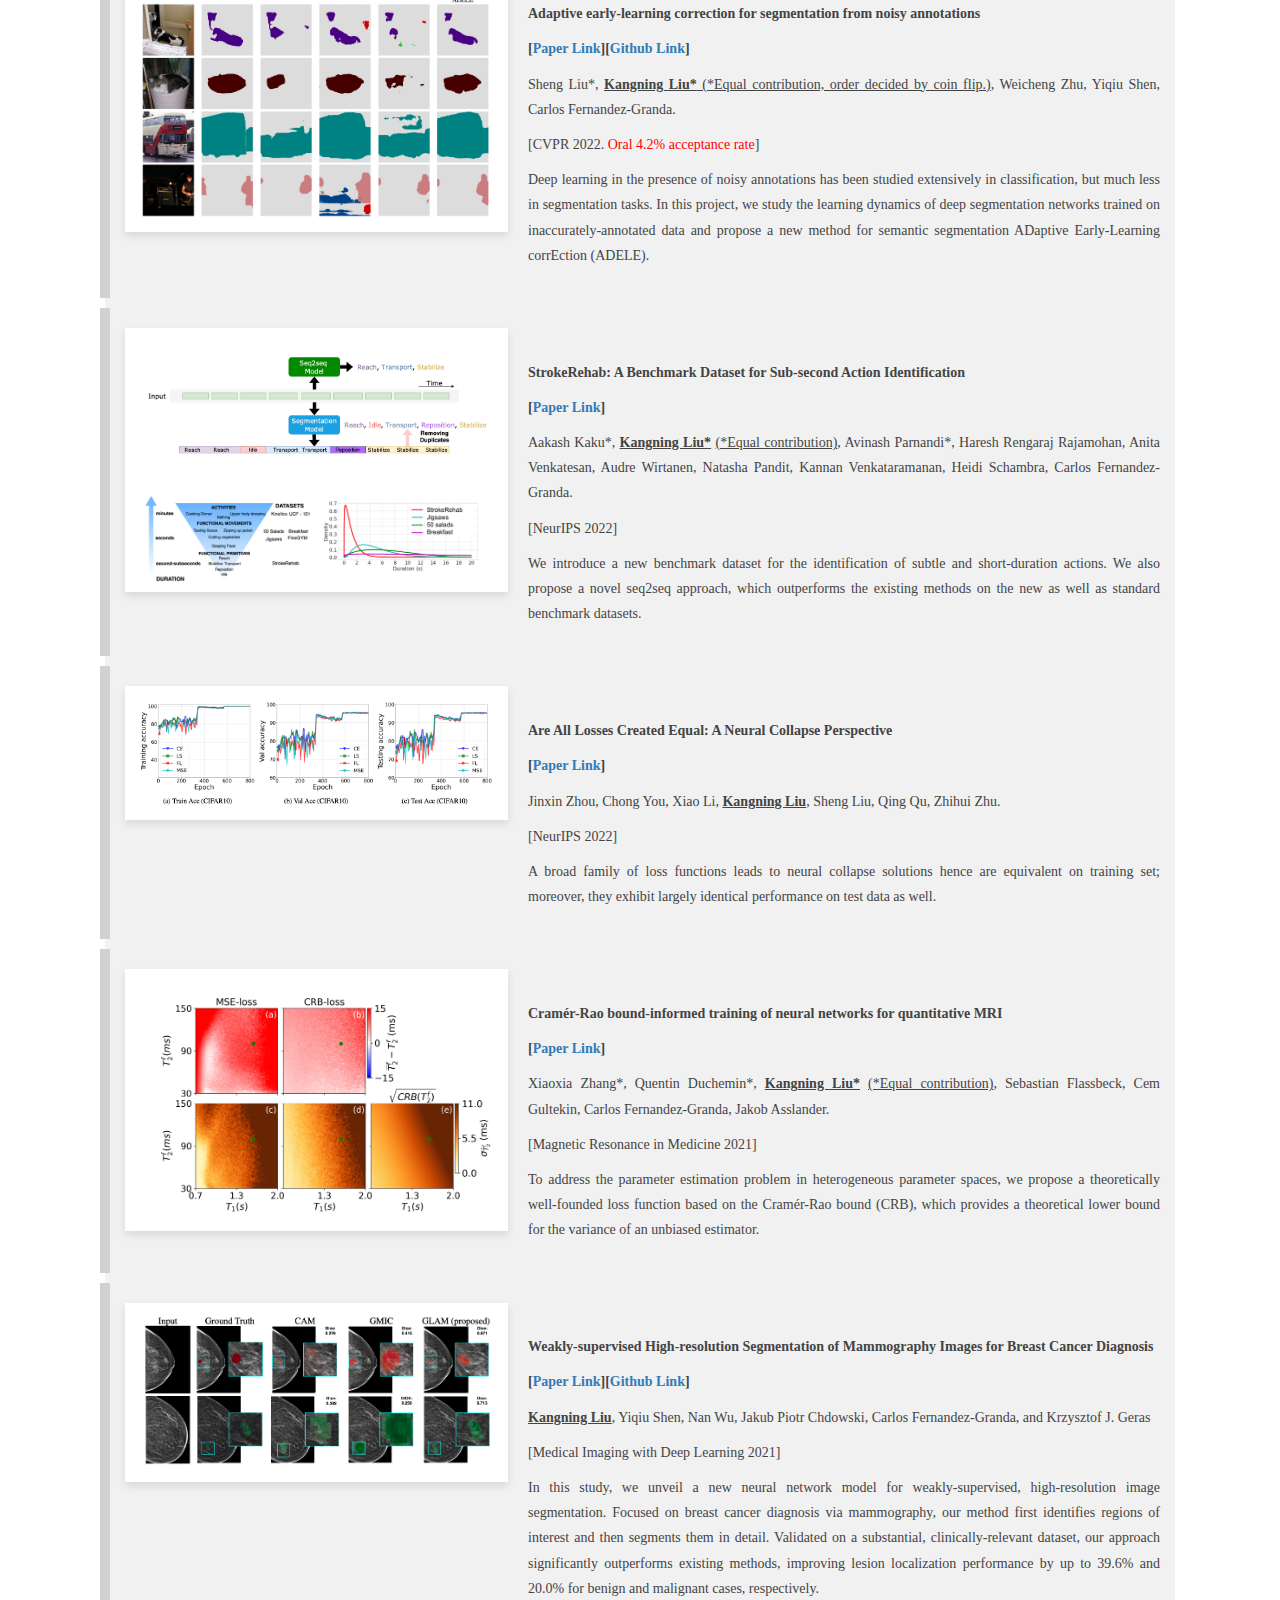
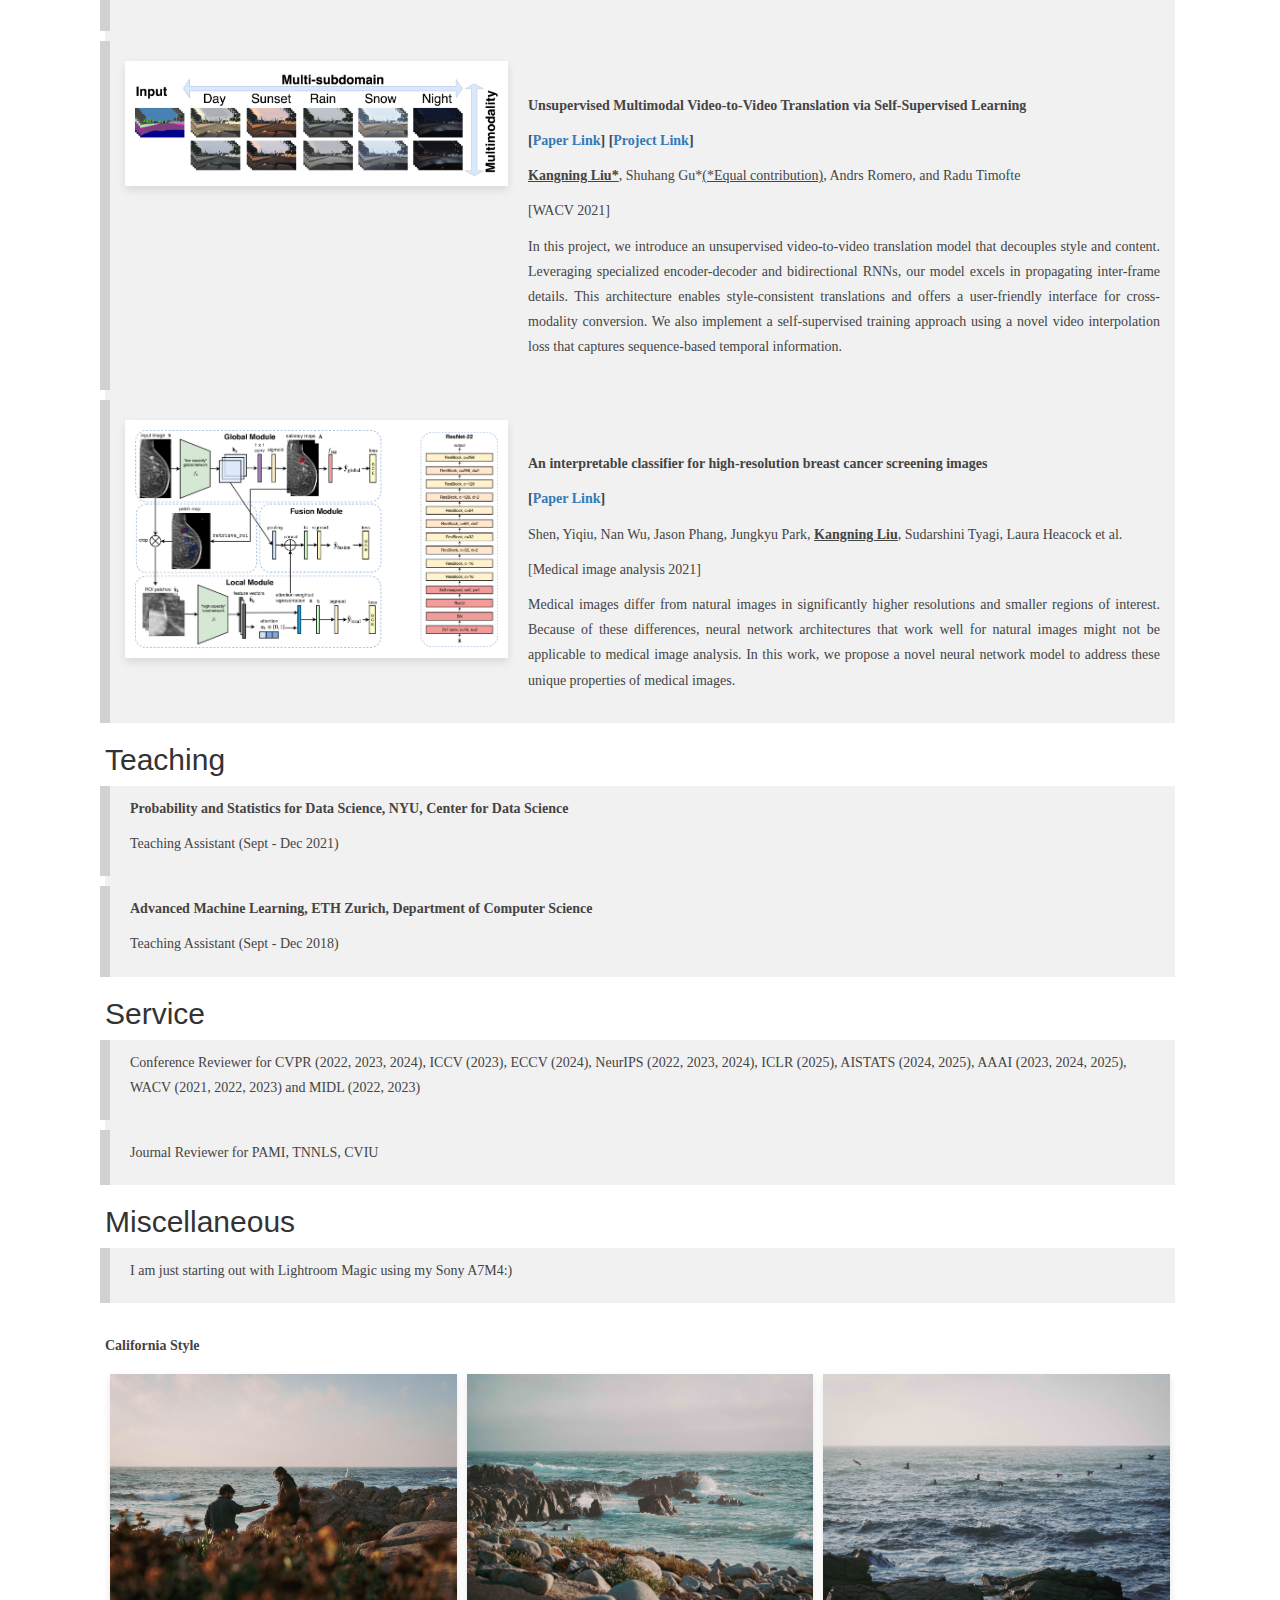
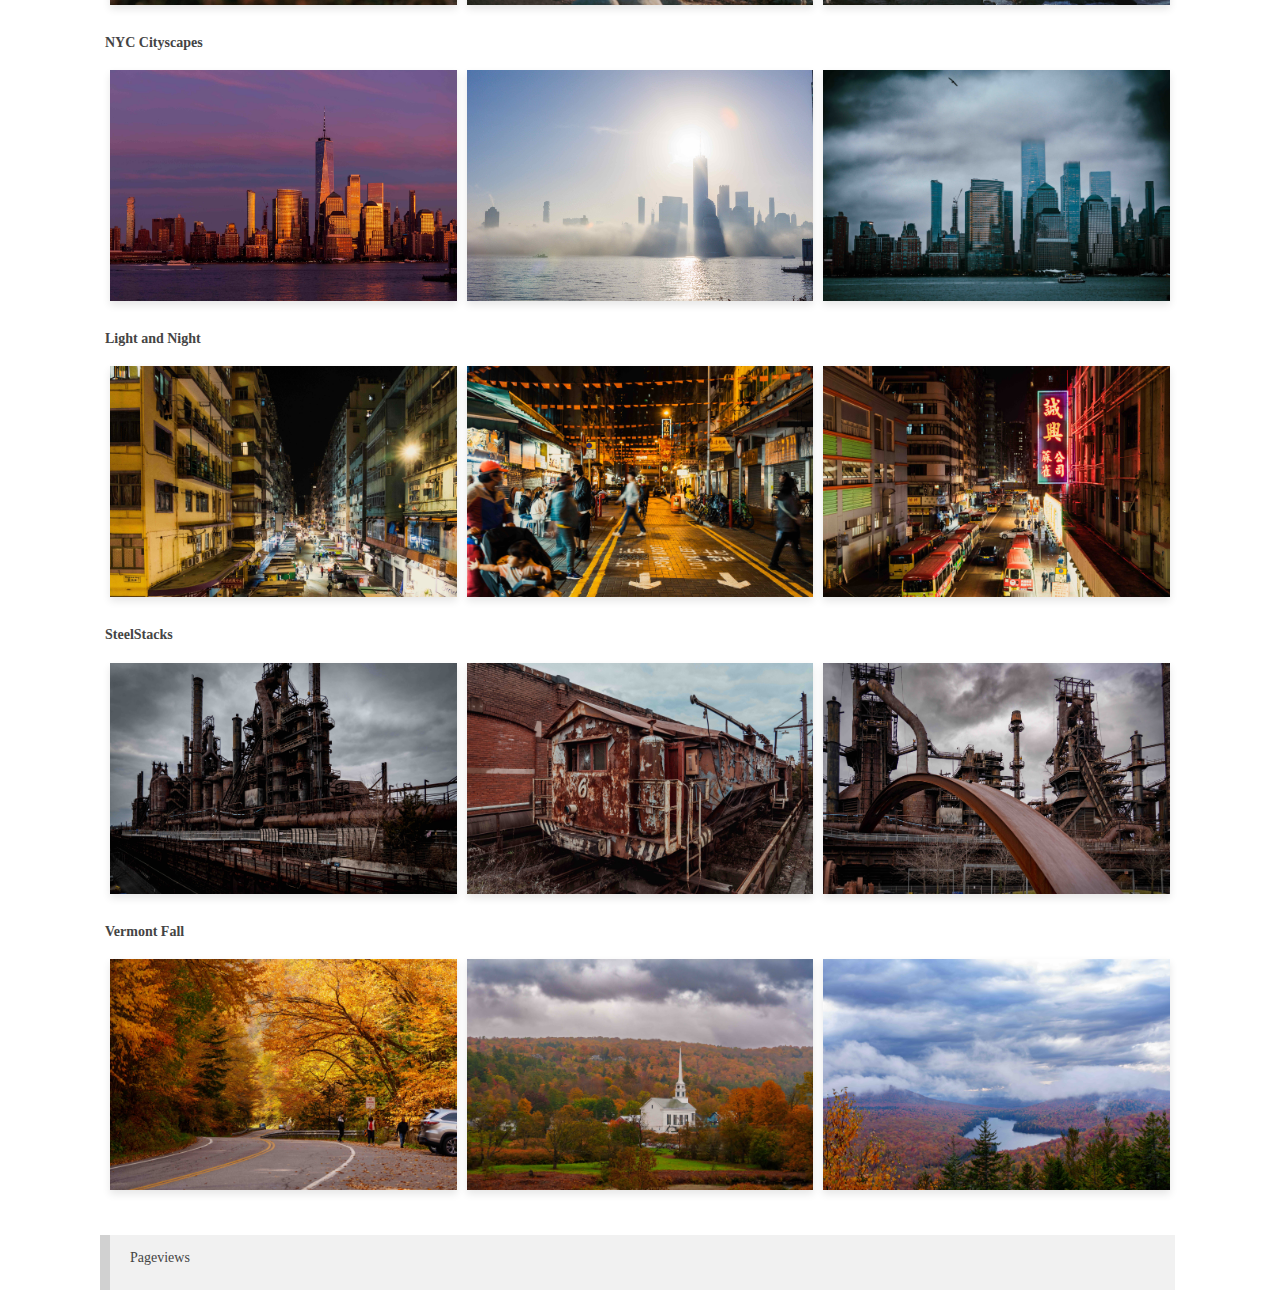
==== commit c35a5147: "update info" ====
--- a/index.html
+++ b/index.html
@@ -842,6 +842,7 @@
                             <b>
                                 [<a>Arxiv version coming soon</a>]
                                 [<a href="https://github.com/Kangningthu/SUM.git">Github Link</span></a>]
+                                [<a href="https://kangning-liu.github.io/SUM_website/">Project Website</a>]
                             </b>
                         </p>
                         <p><u><b>Kangning Liu</b></u>, Brian Price, Jason Kuen, Yifei Fan, Zijun Wei, Luis Figueroa,
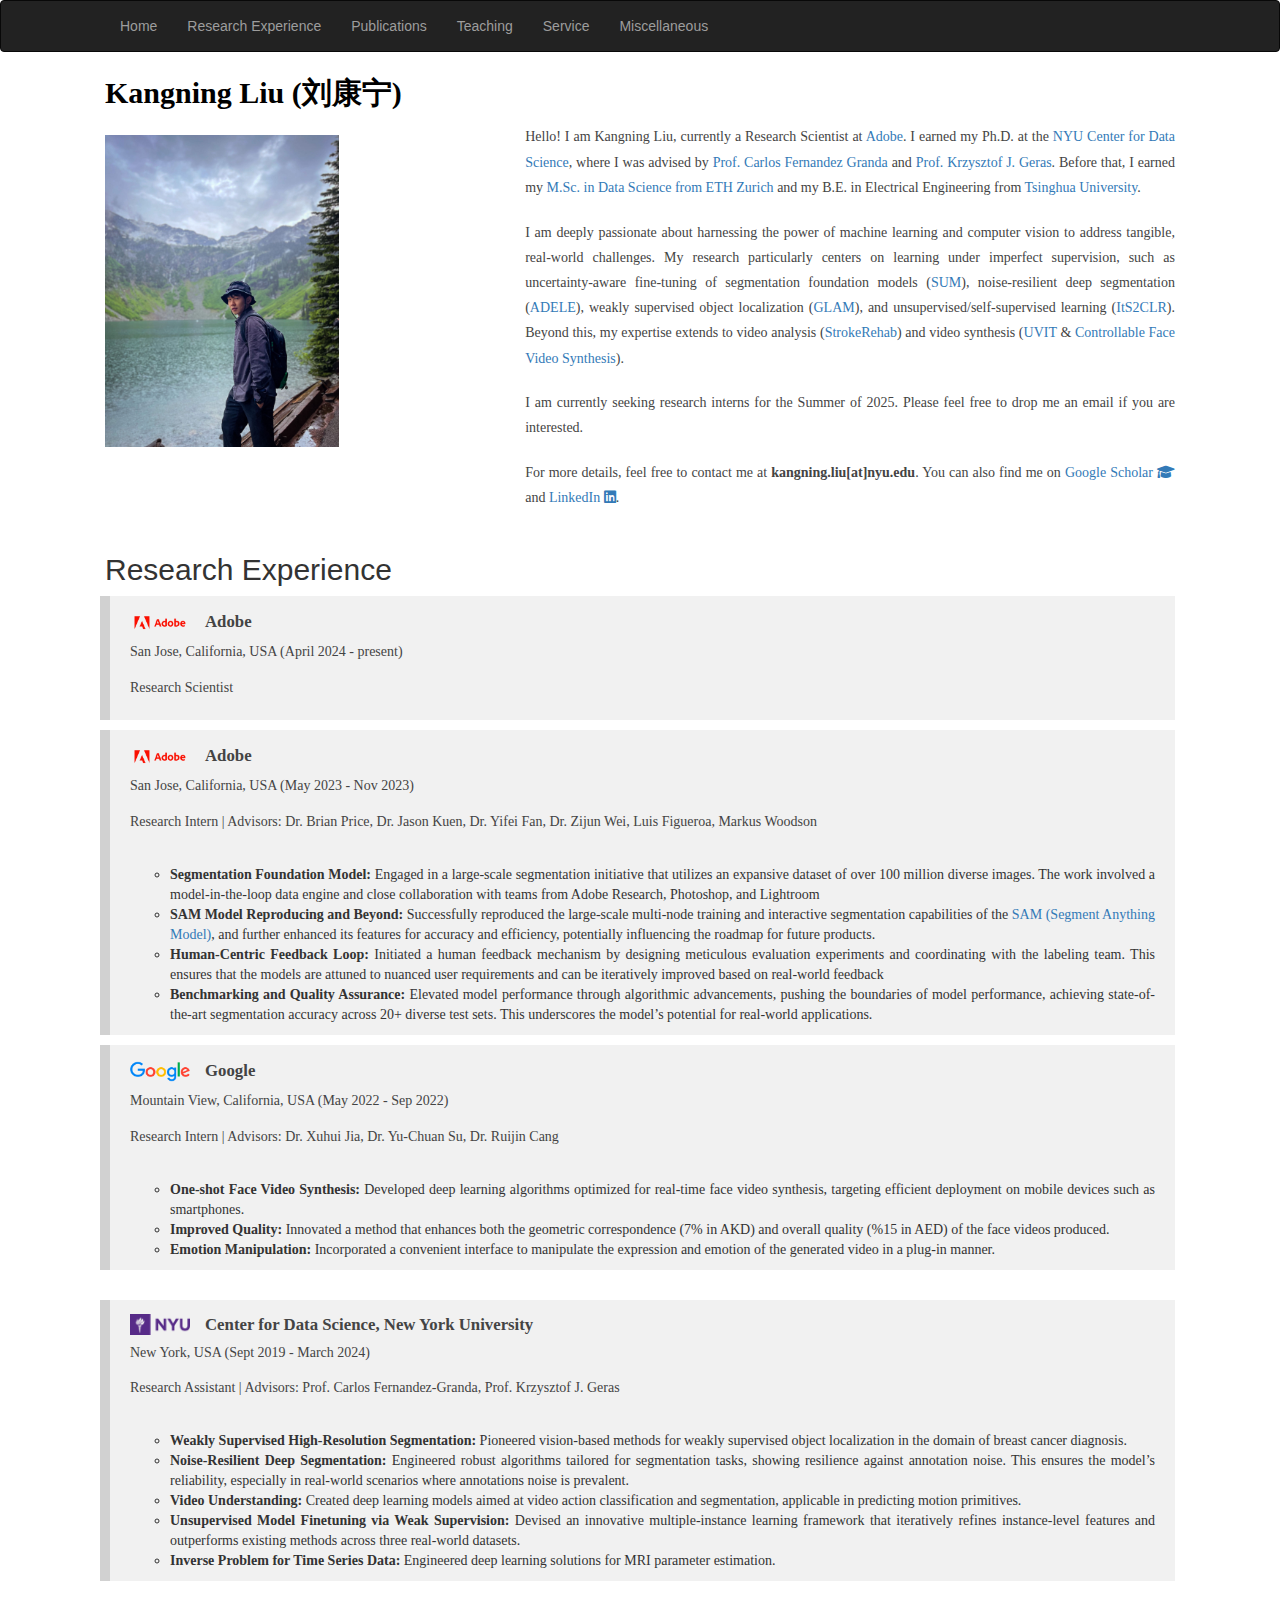
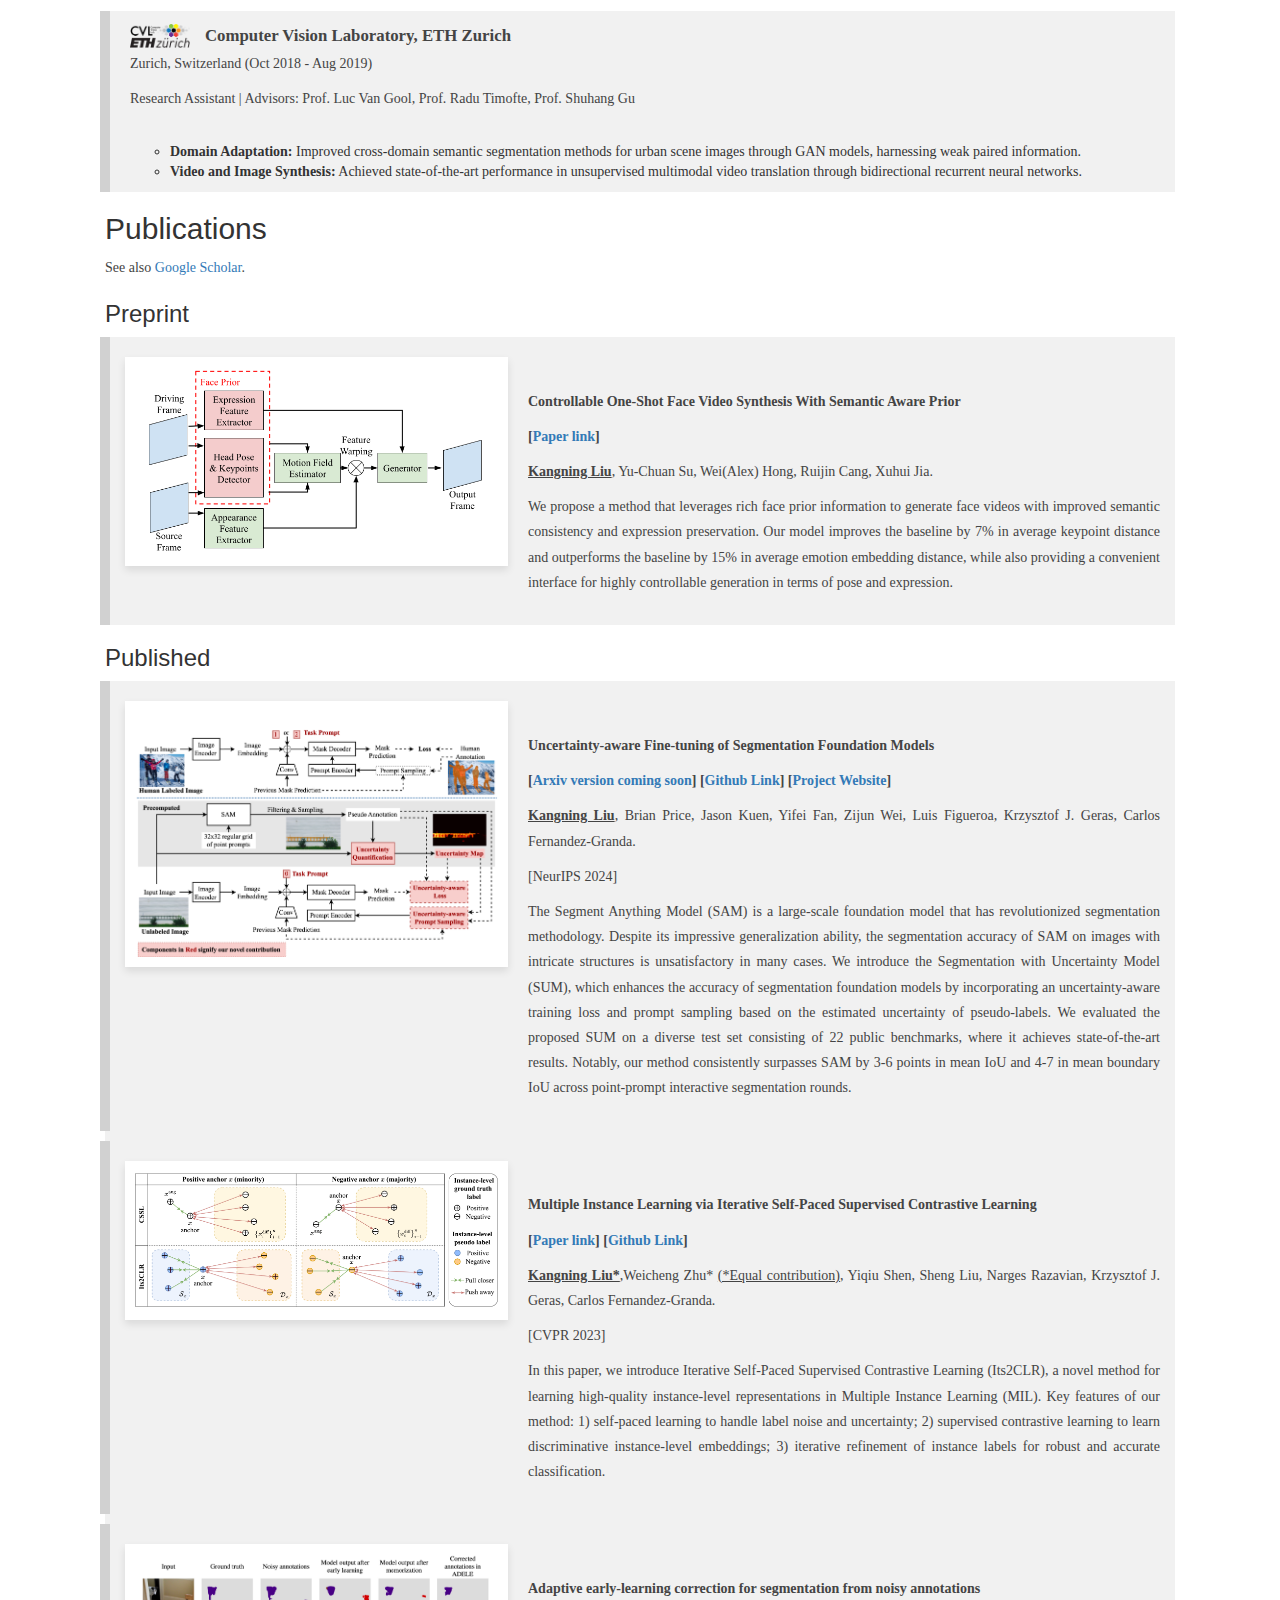
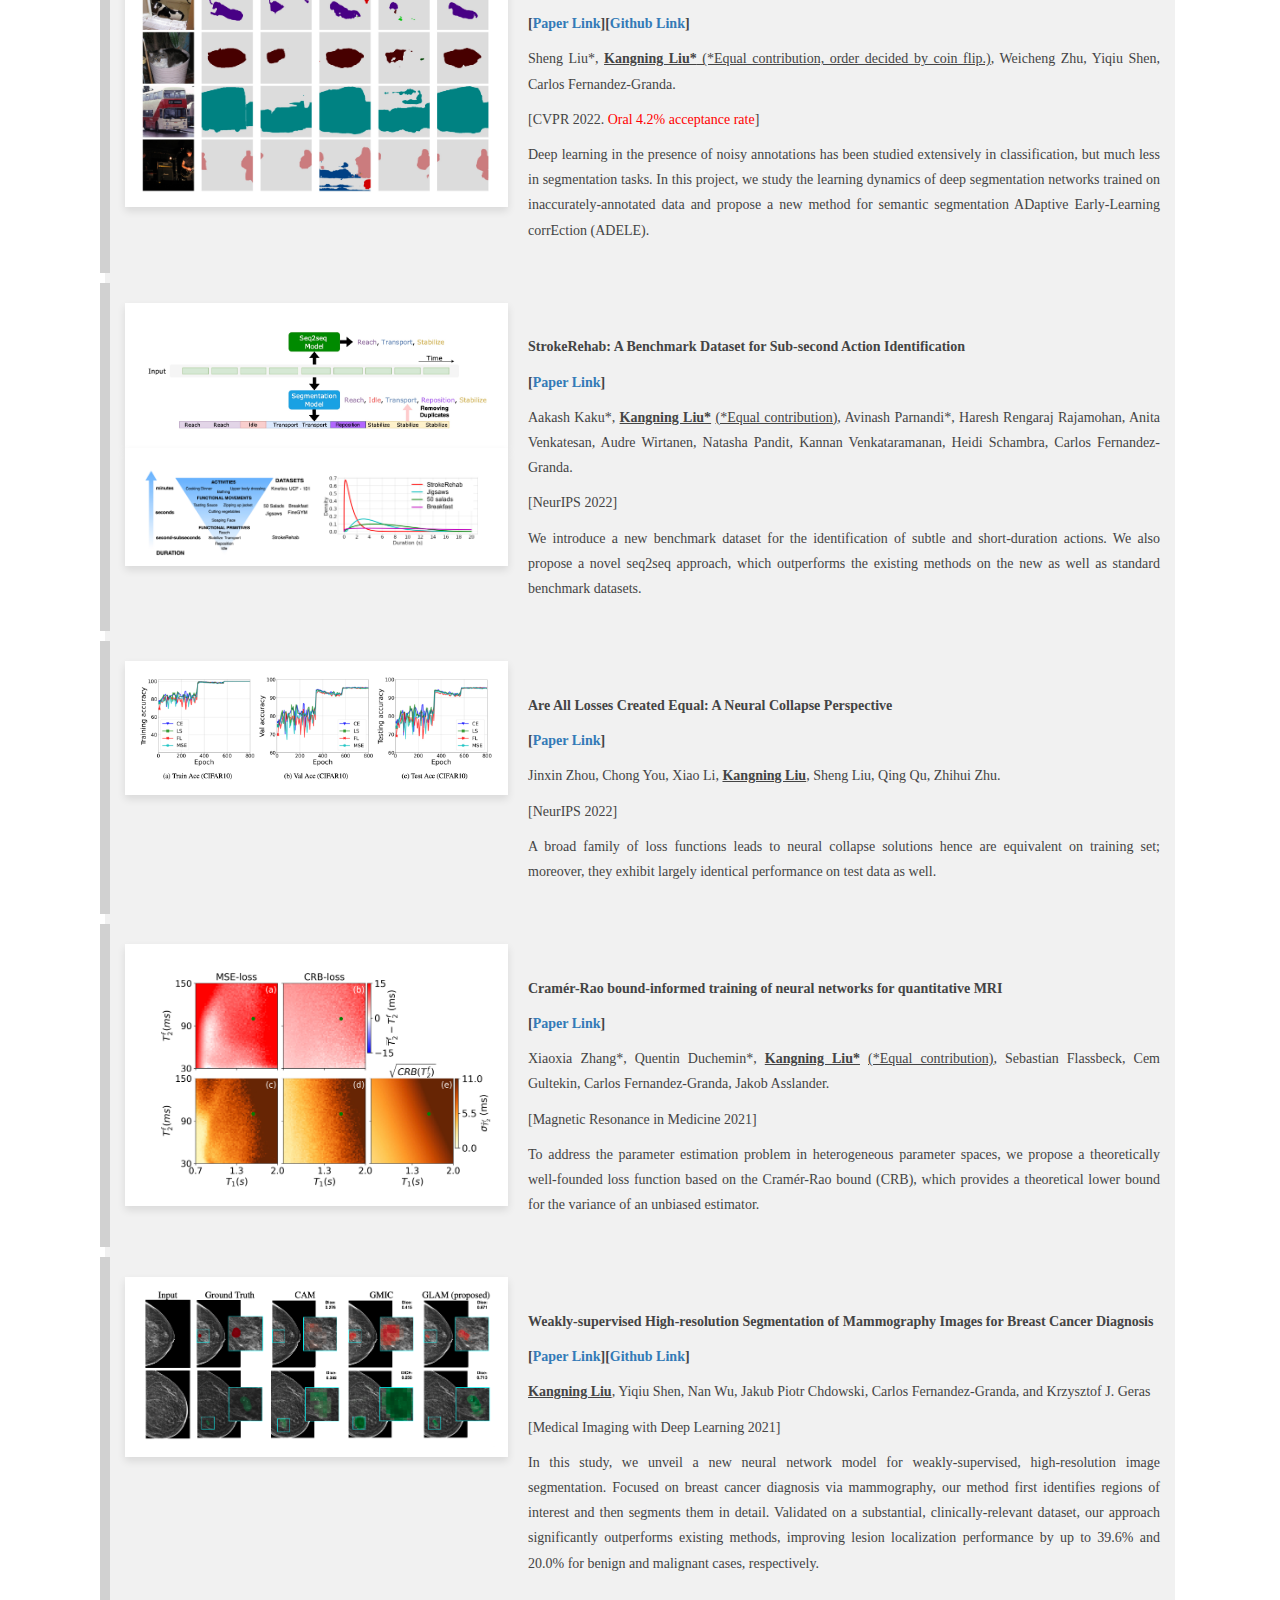
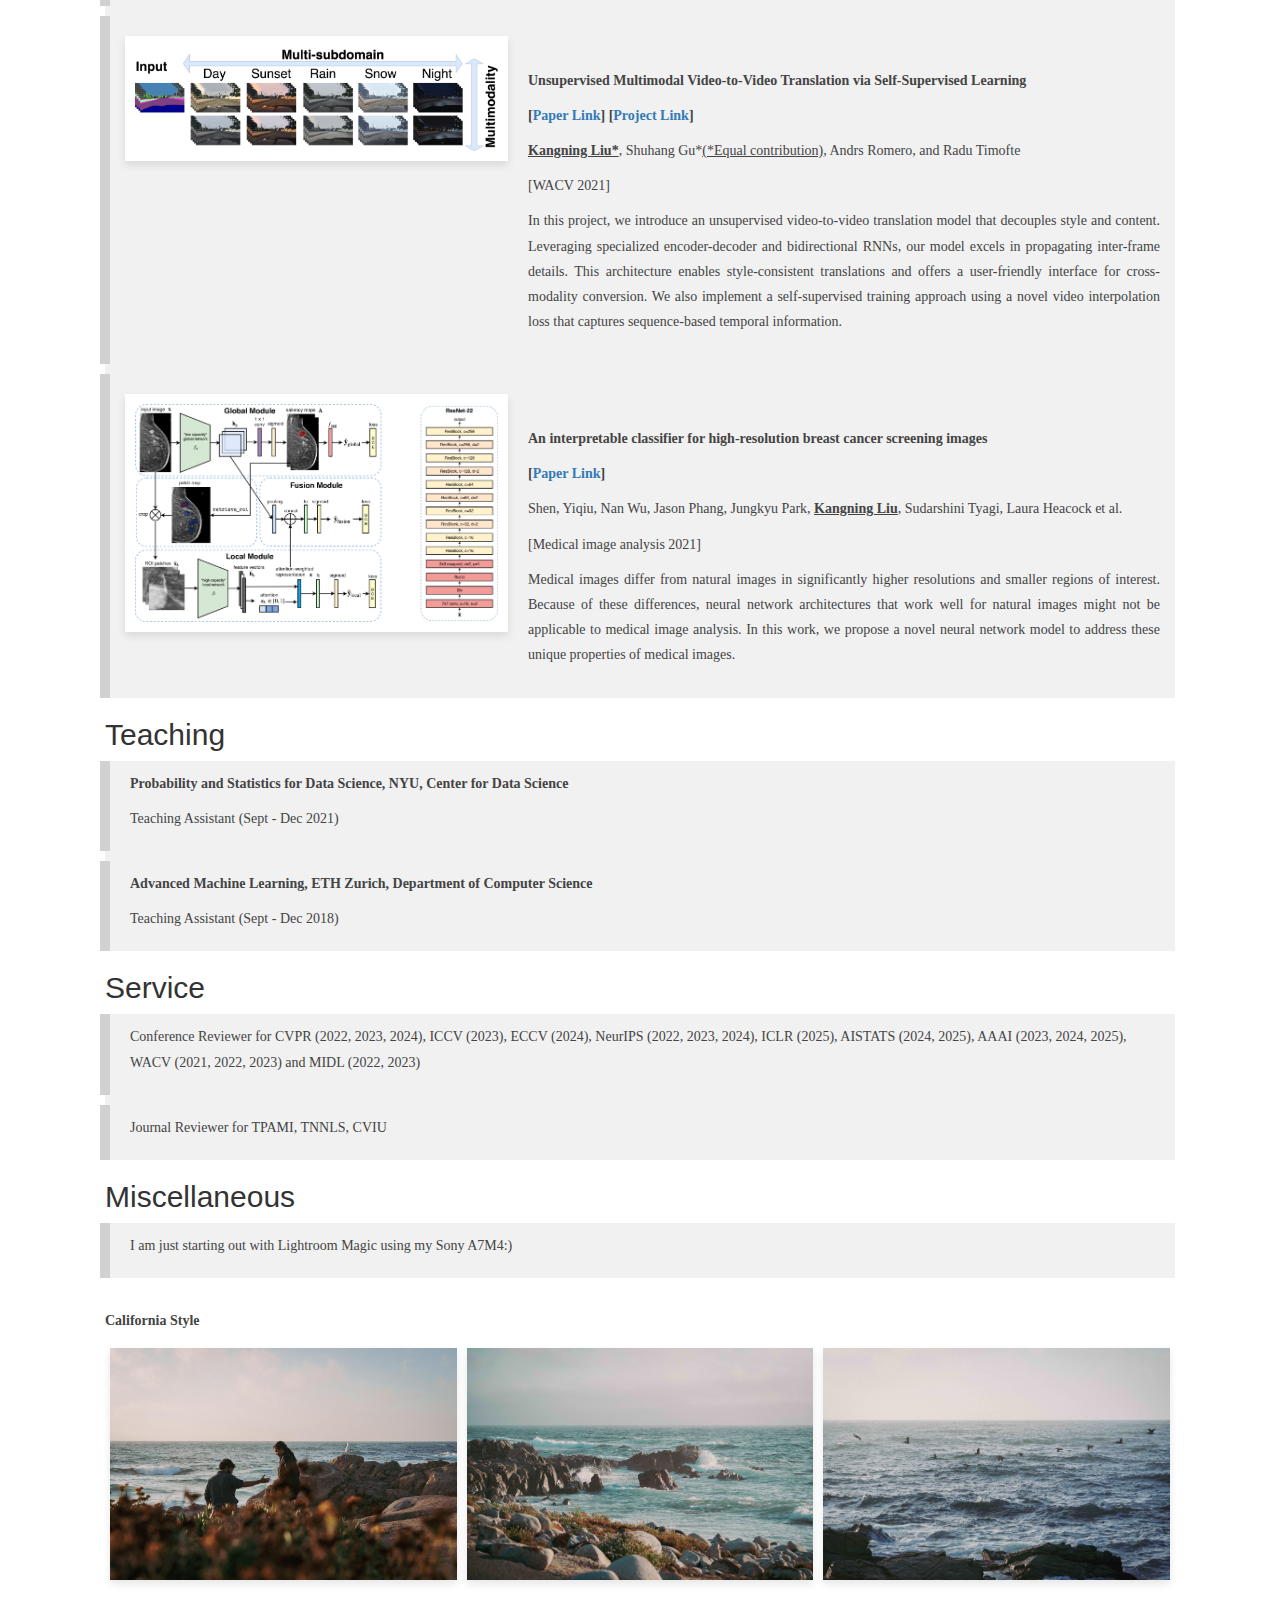
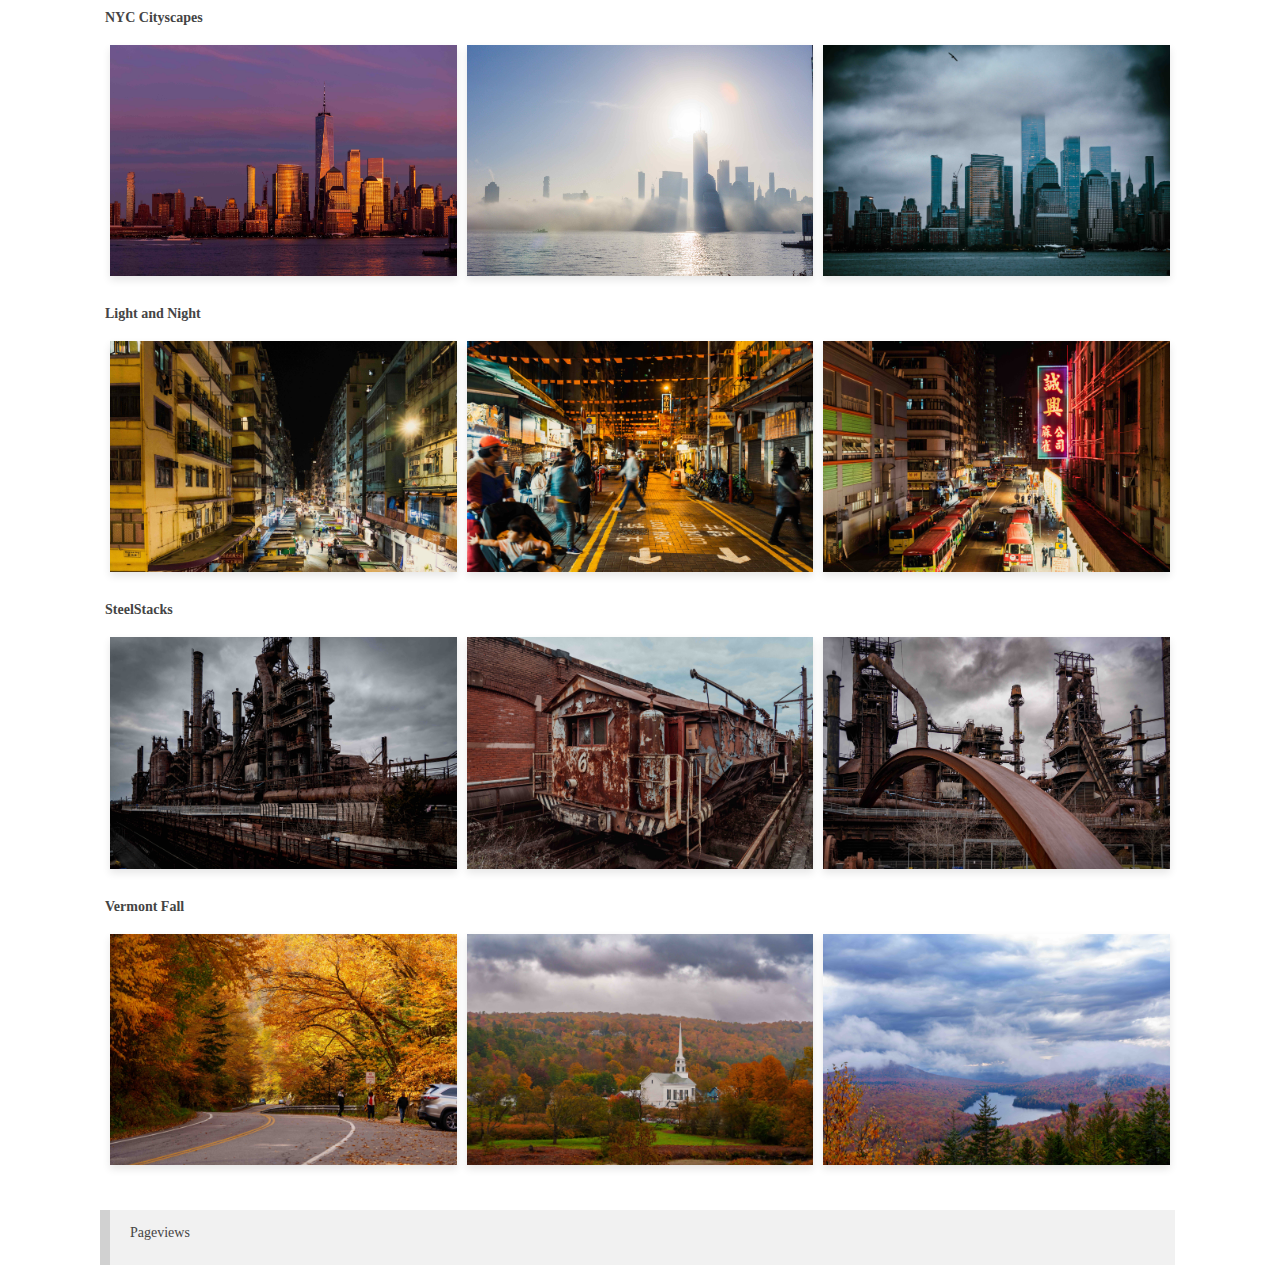
==== commit ef159343: "Update index.html" ====
--- a/index.html
+++ b/index.html
@@ -608,13 +608,15 @@
                 (<a href="https://arxiv.org/abs/2004.06502">UVIT</a> & <a href="https://arxiv.org/abs/2304.14471">Controllable
                 Face Video Synthesis</a>).
             </p>
-
+            <p style="margin-top:3%; text-align:justify;">
+            I am currently seeking research interns for the Summer of 2025. Please feel free to drop me an email if you are interested.
+            </p>
             <!-- Internship and Job Search -->
             <p style="margin-top:3%; text-align:justify;">
-                I was a Research Intern at <a href="https://about.google">Google</a> in Mountain View during the summer
-                of 2022. During the summer of 2023, I was a Research Scientist Intern at <a
-                    href="https://www.adobe.com/">Adobe</a> in San Jose, working on advancing the segmentation
-                foundation model with more than 100 million images.
+<!--                I was a Research Intern at <a href="https://about.google">Google</a> in Mountain View during the summer-->
+<!--                of 2022. During the summer of 2023, I was a Research Scientist Intern at <a-->
+<!--                    href="https://www.adobe.com/">Adobe</a> in San Jose, working on advancing the segmentation-->
+<!--                foundation model with more than 100 million images.-->
 
                 <!-- Contact Info and Links -->
             <p style="margin-top:3%; text-align:justify;">
@@ -1134,7 +1136,7 @@
                     2023) </p>
             </li>
             <li>
-                <p>Journal Reviewer for PAMI, TNNLS, CVIU</p>
+                <p>Journal Reviewer for TPAMI, TNNLS, CVIU</p>
             </li>
         </ul>
 
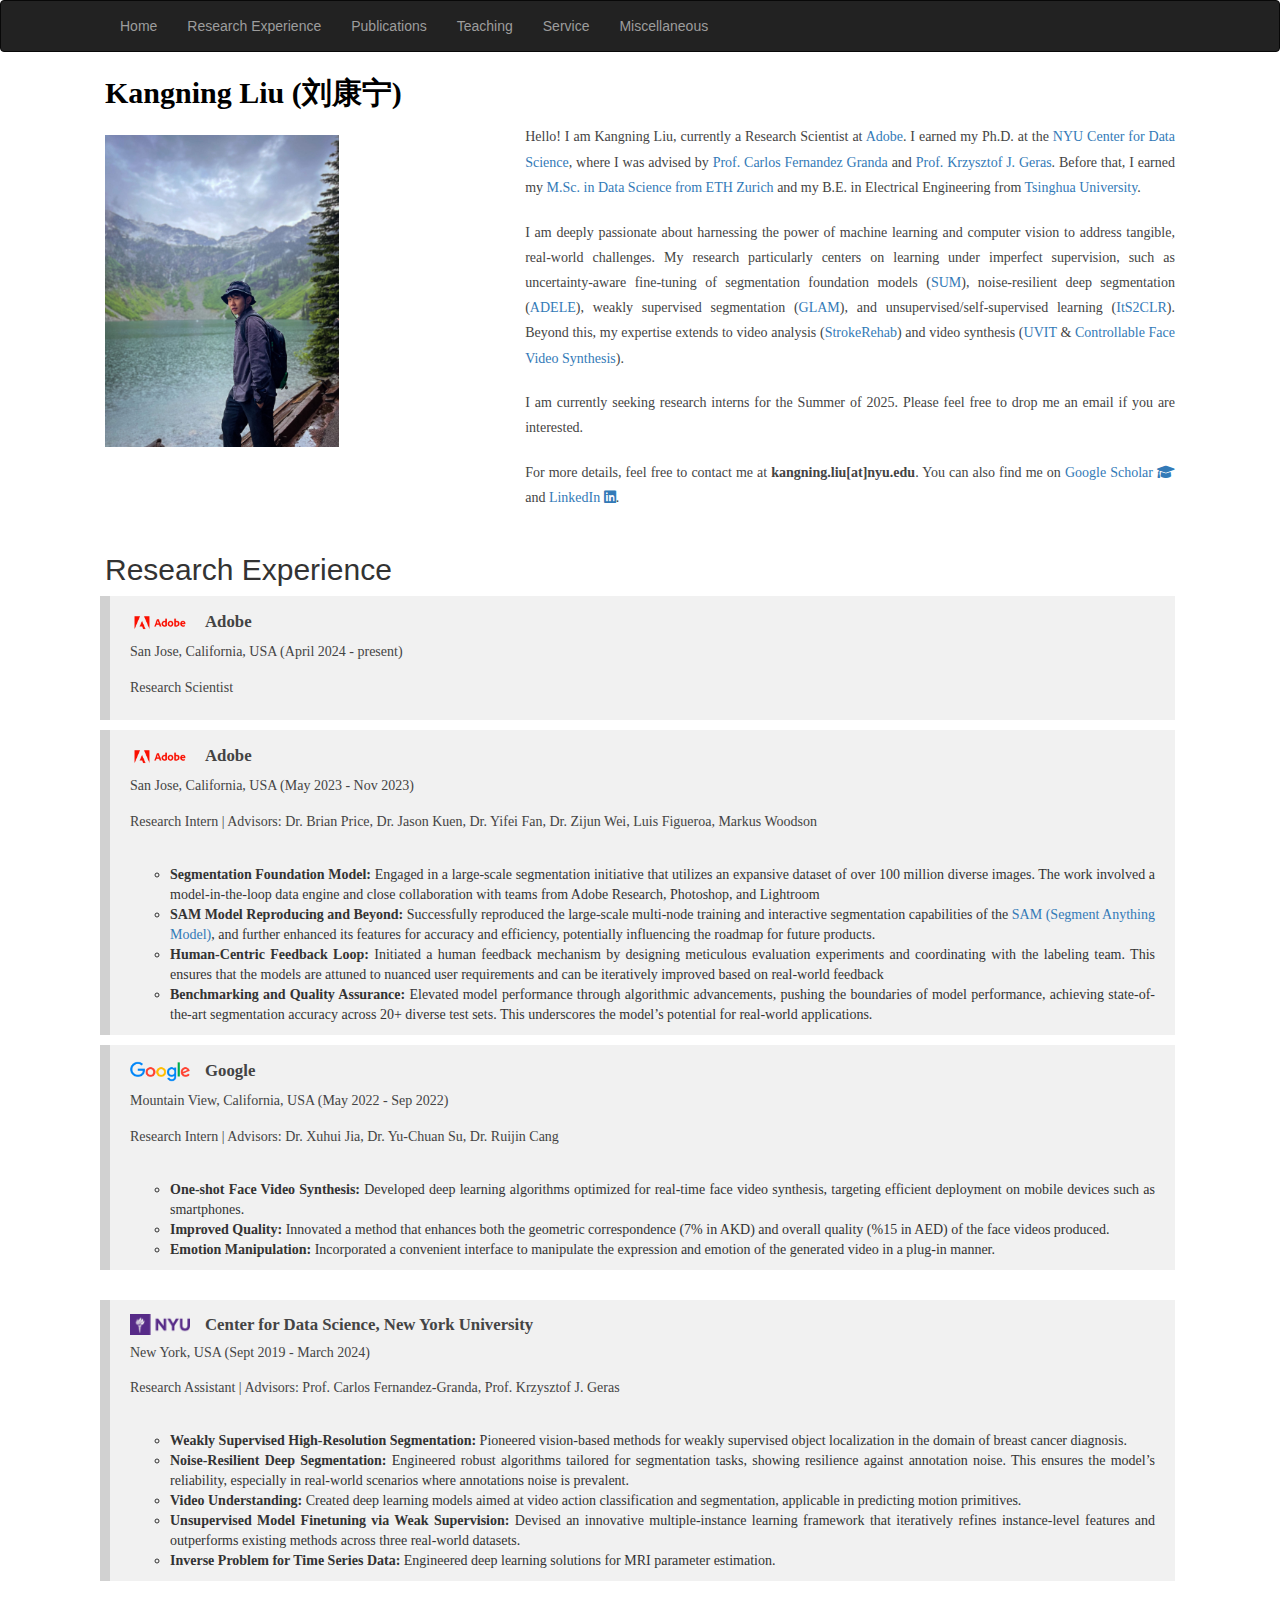
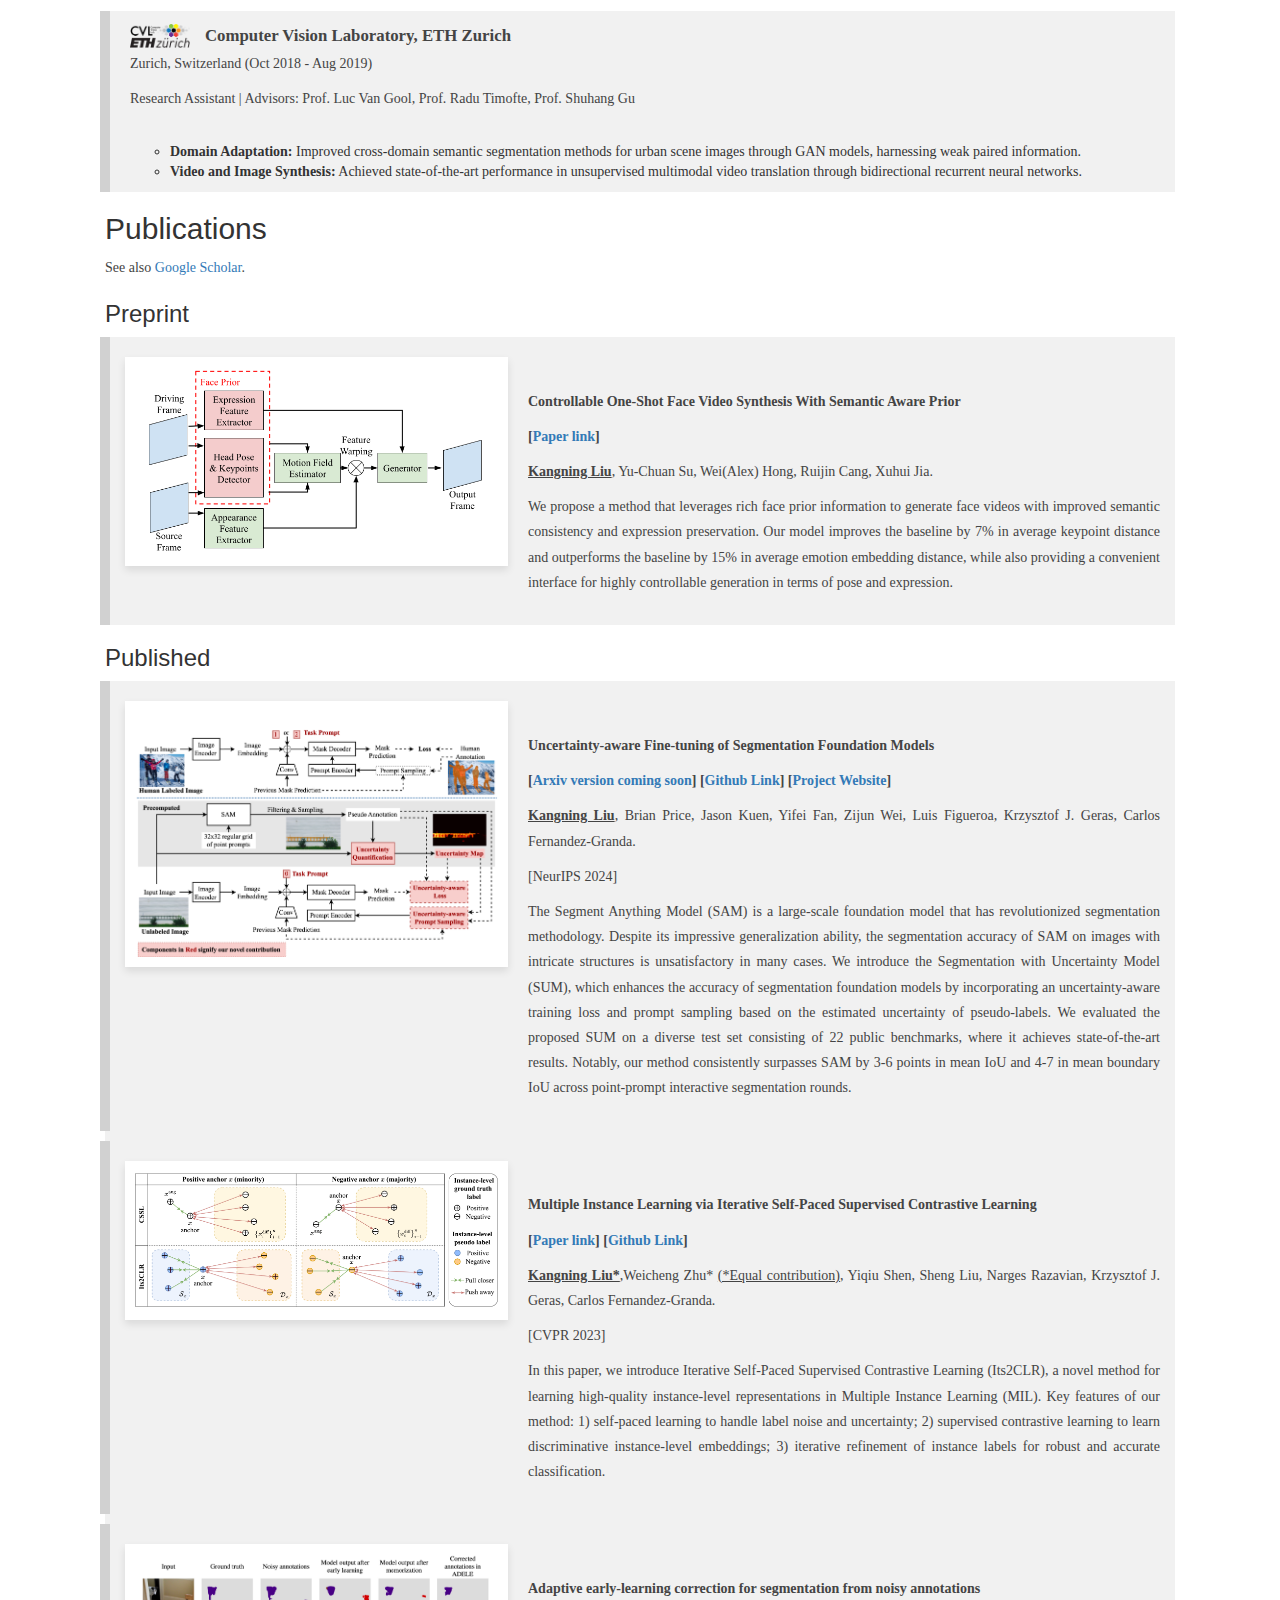
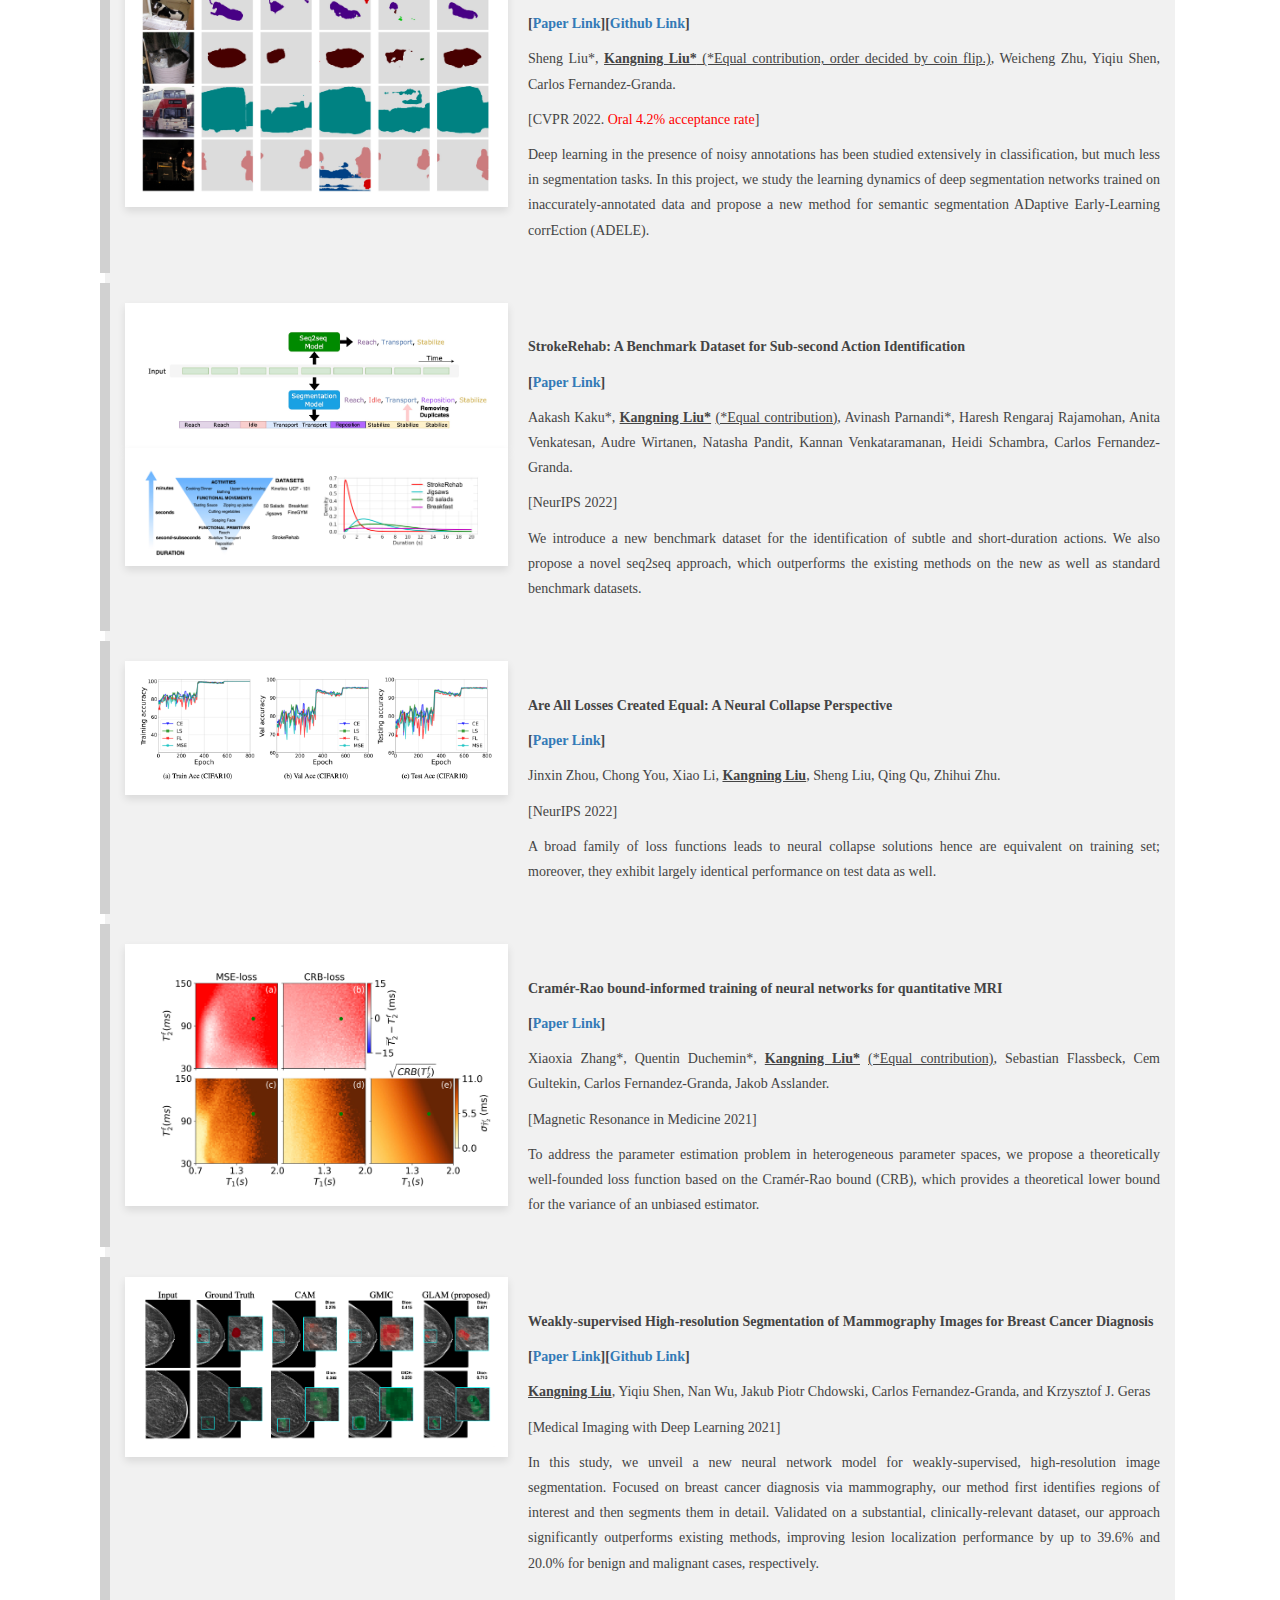
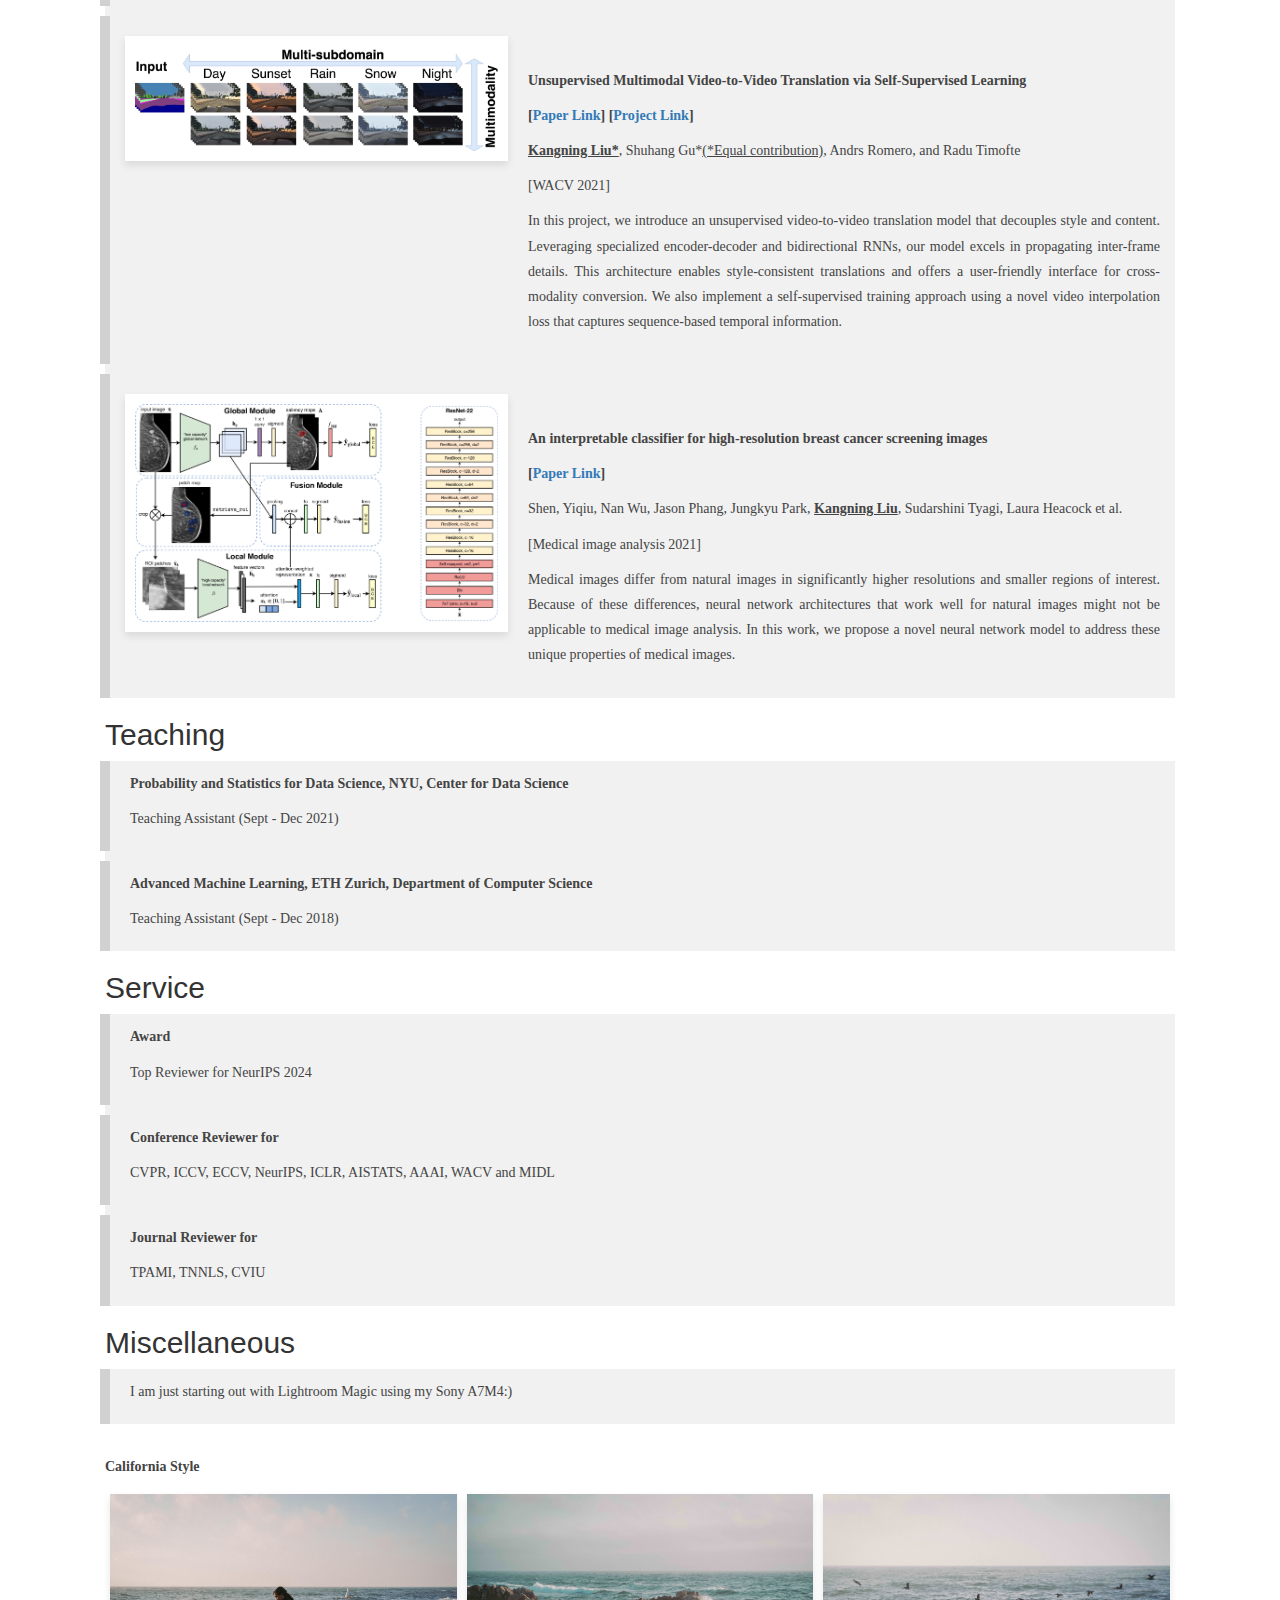
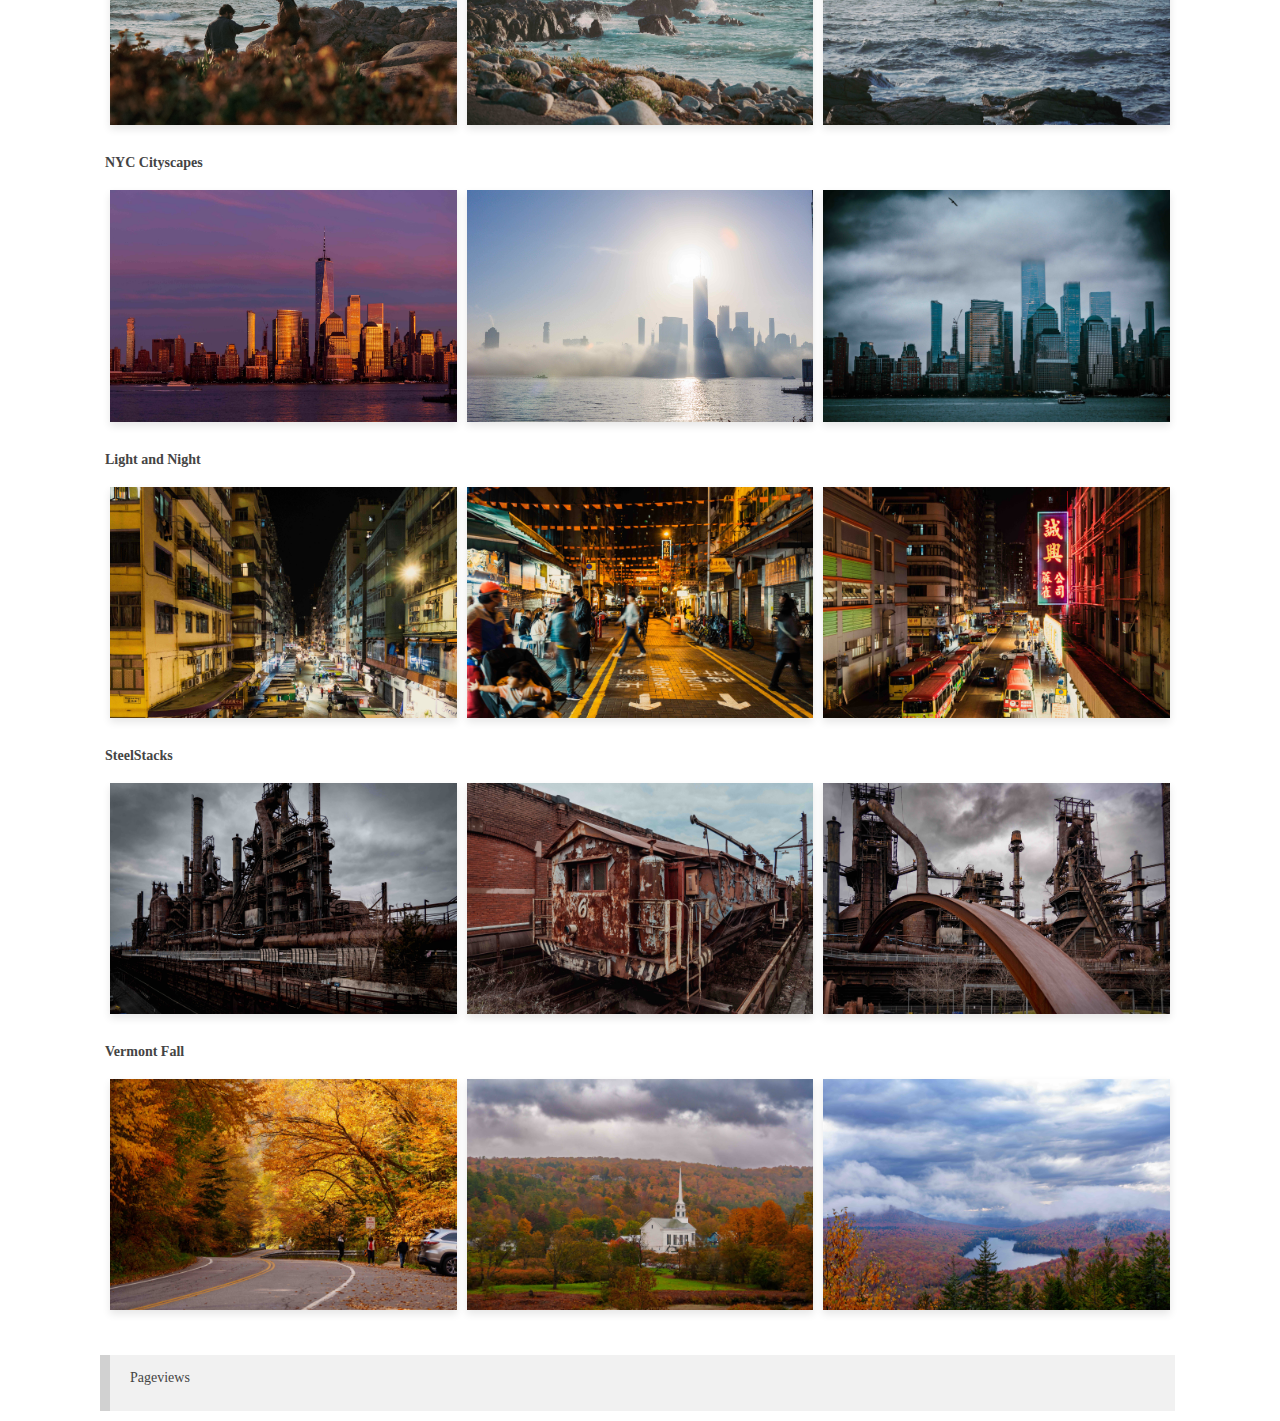
==== commit e0d787cb: "update" ====
--- a/index.html
+++ b/index.html
@@ -601,8 +601,7 @@
                 I am deeply passionate about harnessing the power of machine learning and computer vision to address
                 tangible, real-world challenges. My research particularly centers on learning under imperfect
                 supervision, such as uncertainty-aware fine-tuning of segmentation foundation models (<a href="https://kangning-liu.github.io/SUM_website/">SUM</a>), noise-resilient
-                deep segmentation (<a href="https://github.com/Kangningthu/ADELE">ADELE</a>), weakly supervised object
-                localization (<a href="https://github.com/nyukat/GLAM">GLAM</a>), and unsupervised/self-supervised
+                deep segmentation (<a href="https://github.com/Kangningthu/ADELE">ADELE</a>), weakly supervised segmentation (<a href="https://github.com/nyukat/GLAM">GLAM</a>), and unsupervised/self-supervised
                 learning (<a href="https://arxiv.org/abs/2210.09452">ItS2CLR</a>). Beyond this, my expertise extends to
                 video analysis (<a href="https://openreview.net/pdf?id=jIIzJaMbfw">StrokeRehab</a>) and video synthesis
                 (<a href="https://arxiv.org/abs/2004.06502">UVIT</a> & <a href="https://arxiv.org/abs/2304.14471">Controllable
@@ -1131,12 +1130,19 @@
         <h2 id="service">Service</h2>
         <ul class="vert">
             <li>
-                <p>Conference Reviewer for CVPR (2022, 2023, 2024), ICCV (2023), ECCV (2024), NeurIPS (2022, 2023, 2024), ICLR
-                    (2025), AISTATS (2024, 2025), AAAI (2023, 2024, 2025), WACV (2021, 2022, 2023) and MIDL (2022,
-                    2023) </p>
+                <p><b>Award</b></p>
+                <p> Top Reviewer for NeurIPS 2024</p>
             </li>
             <li>
-                <p>Journal Reviewer for TPAMI, TNNLS, CVIU</p>
+<!--                <p>Conference Reviewer for CVPR (2022, 2023, 2024), ICCV (2023), ECCV (2024), NeurIPS (2022, 2023, 2024), ICLR-->
+<!--                    (2025), AISTATS (2024, 2025), AAAI (2023, 2024, 2025), WACV (2021, 2022, 2023) and MIDL (2022,-->
+<!--                    2023) </p>-->
+                <p><b>Conference Reviewer for</b></p>
+                <p>CVPR, ICCV, ECCV, NeurIPS, ICLR, AISTATS, AAAI, WACV and MIDL</p>
+            </li>
+            <li>
+                <p><b>Journal Reviewer for</b></p>
+                <p>TPAMI, TNNLS, CVIU</p>
             </li>
         </ul>
 
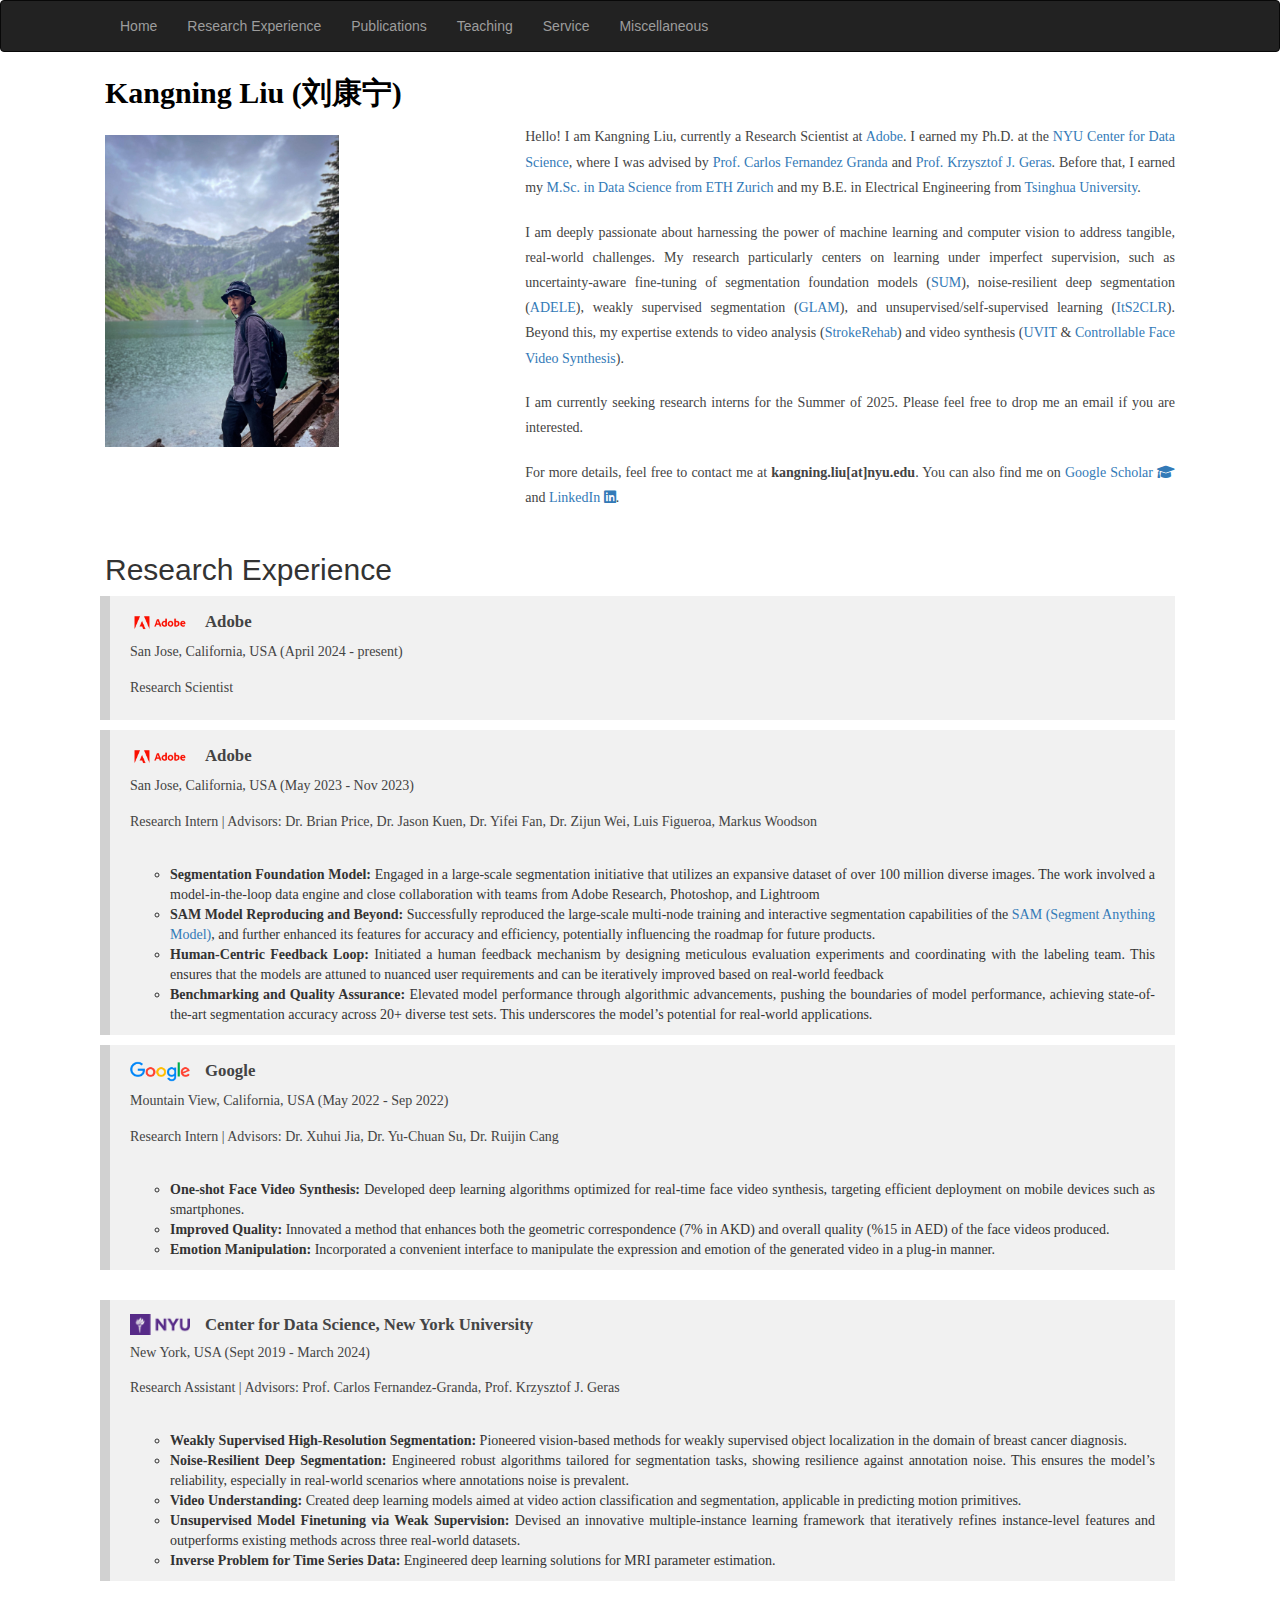
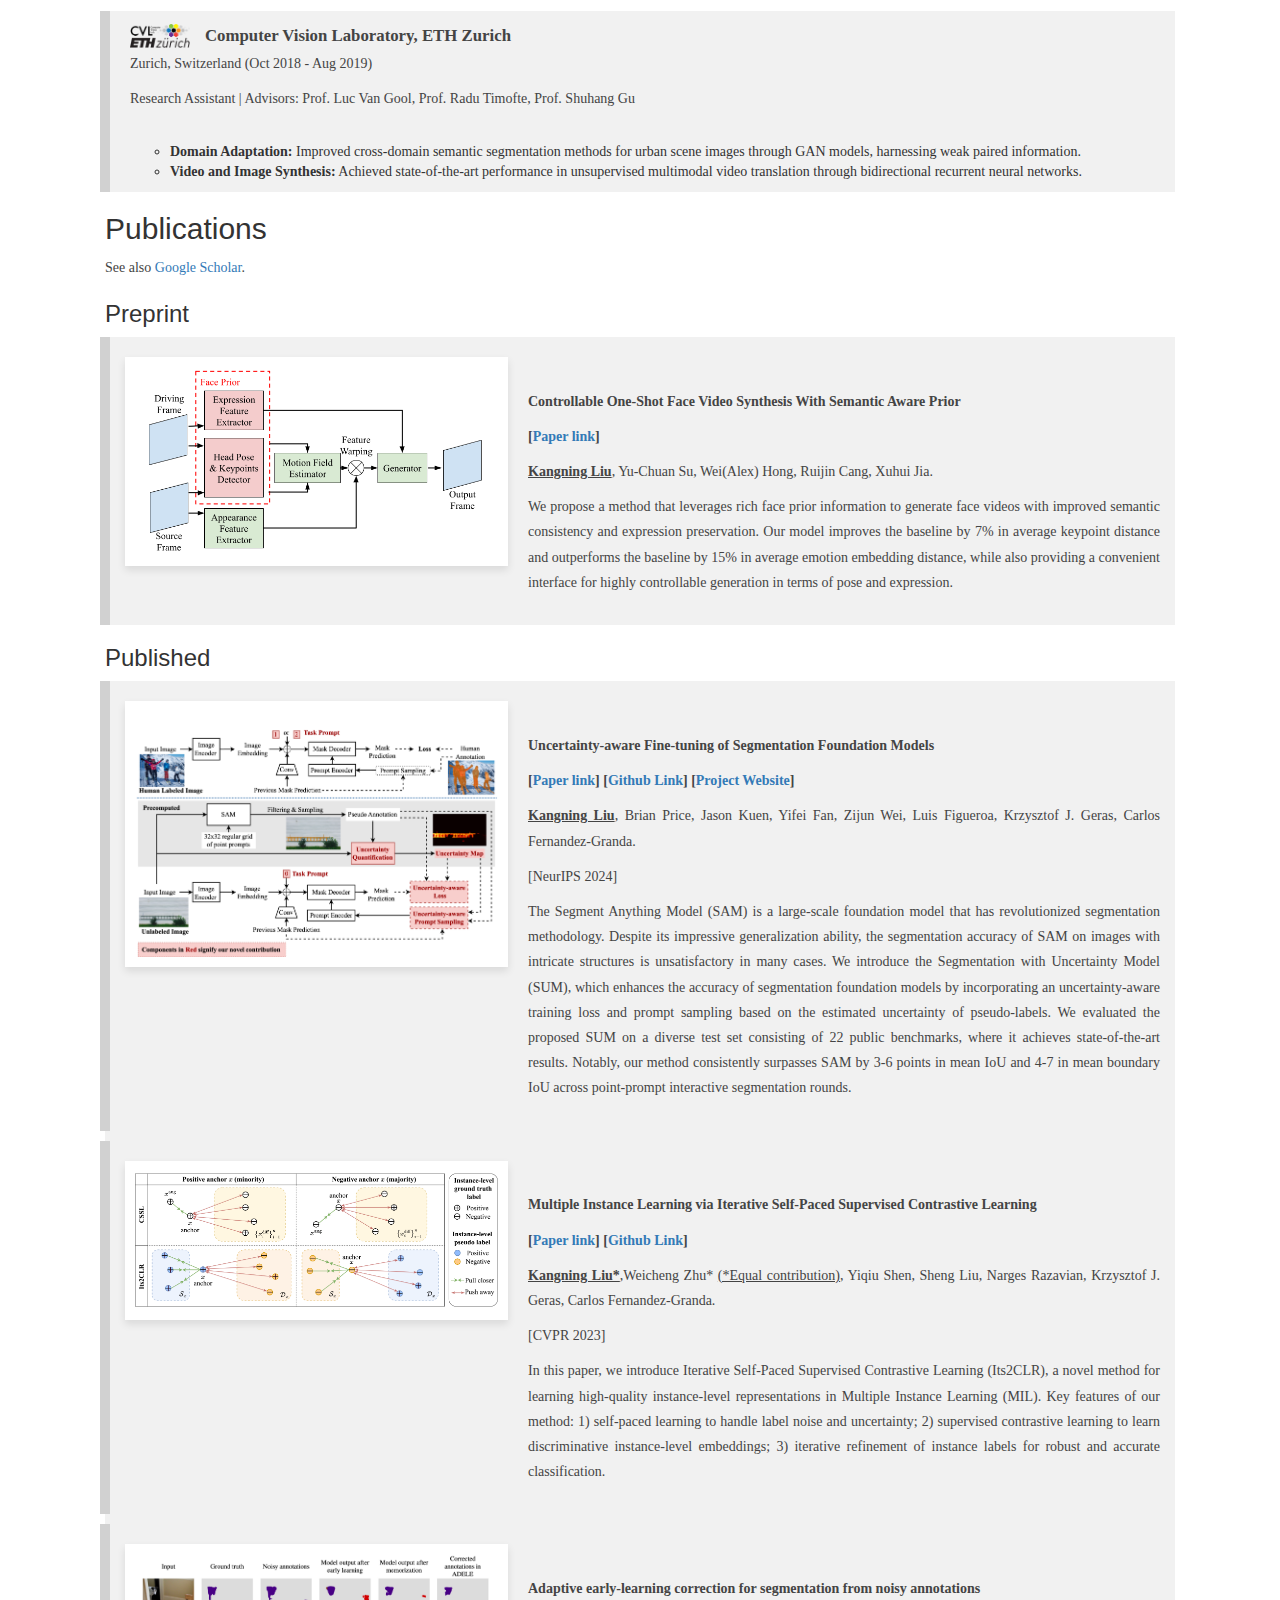
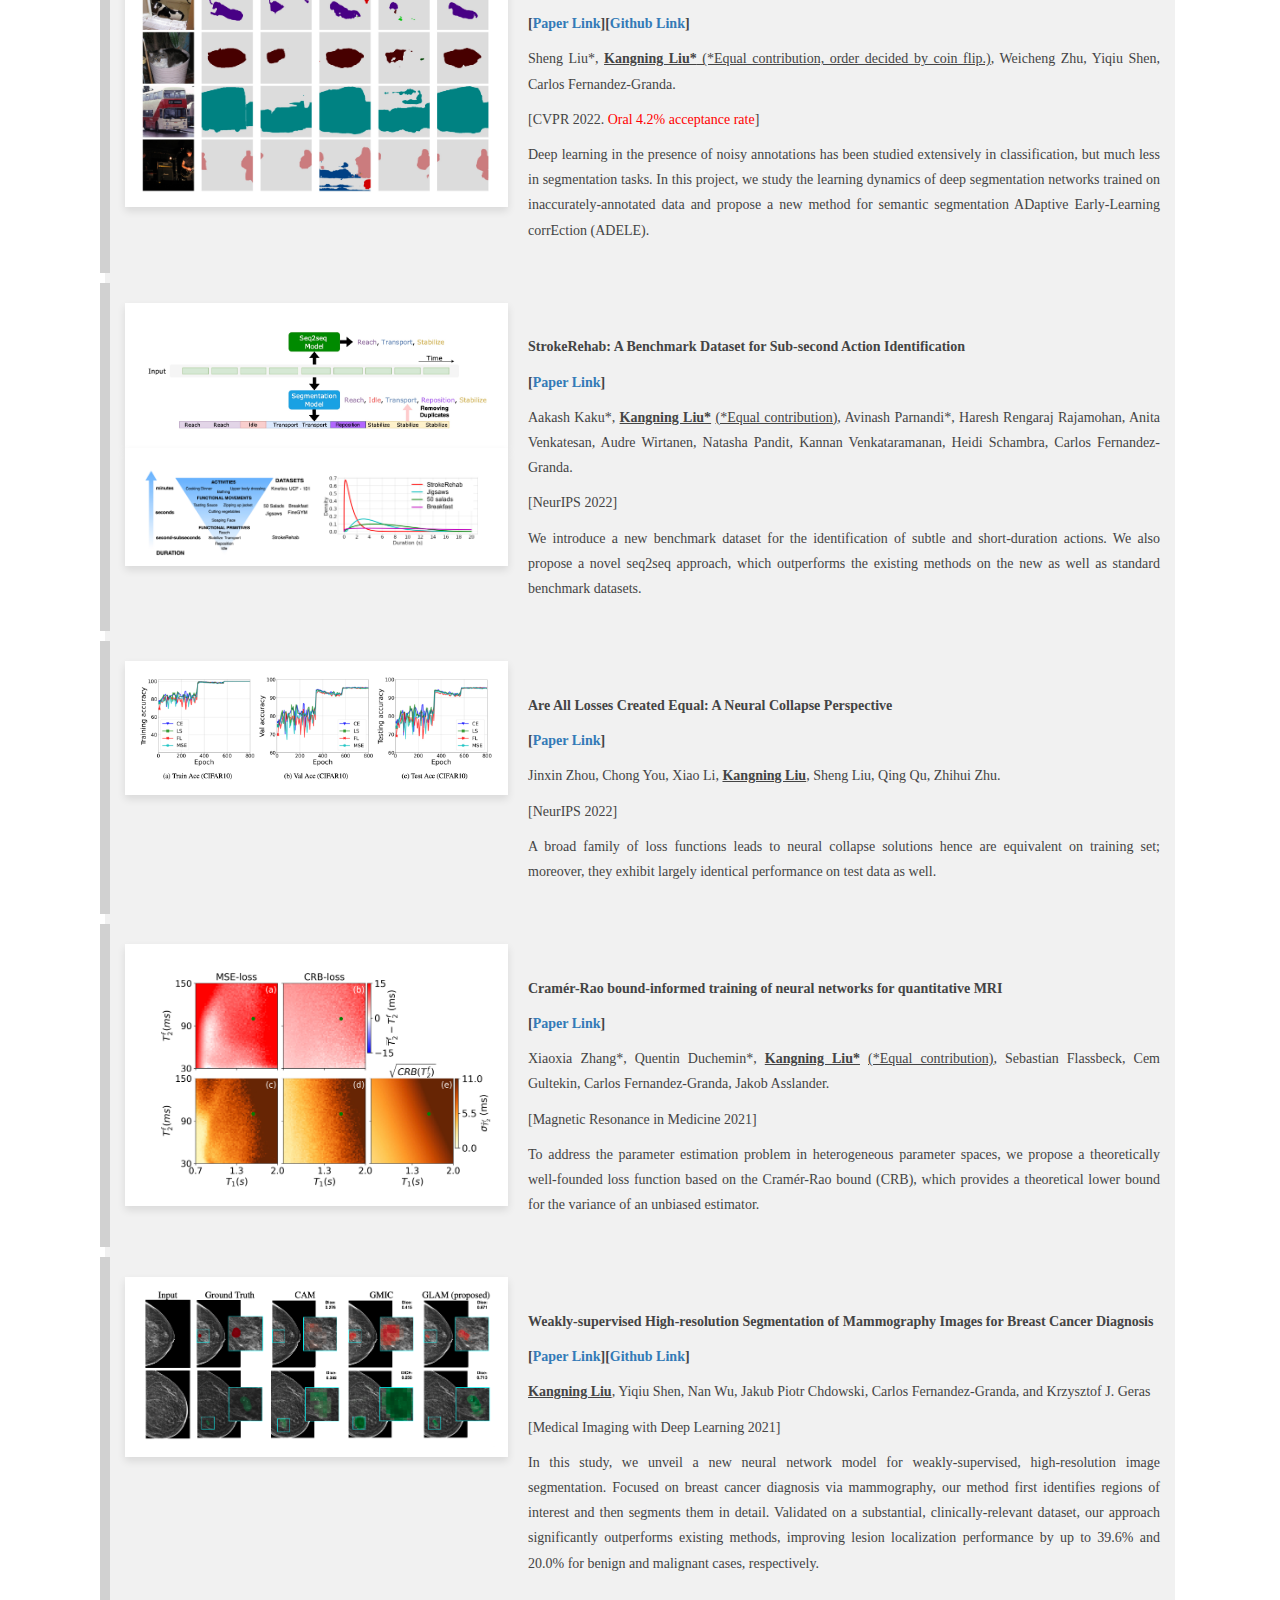
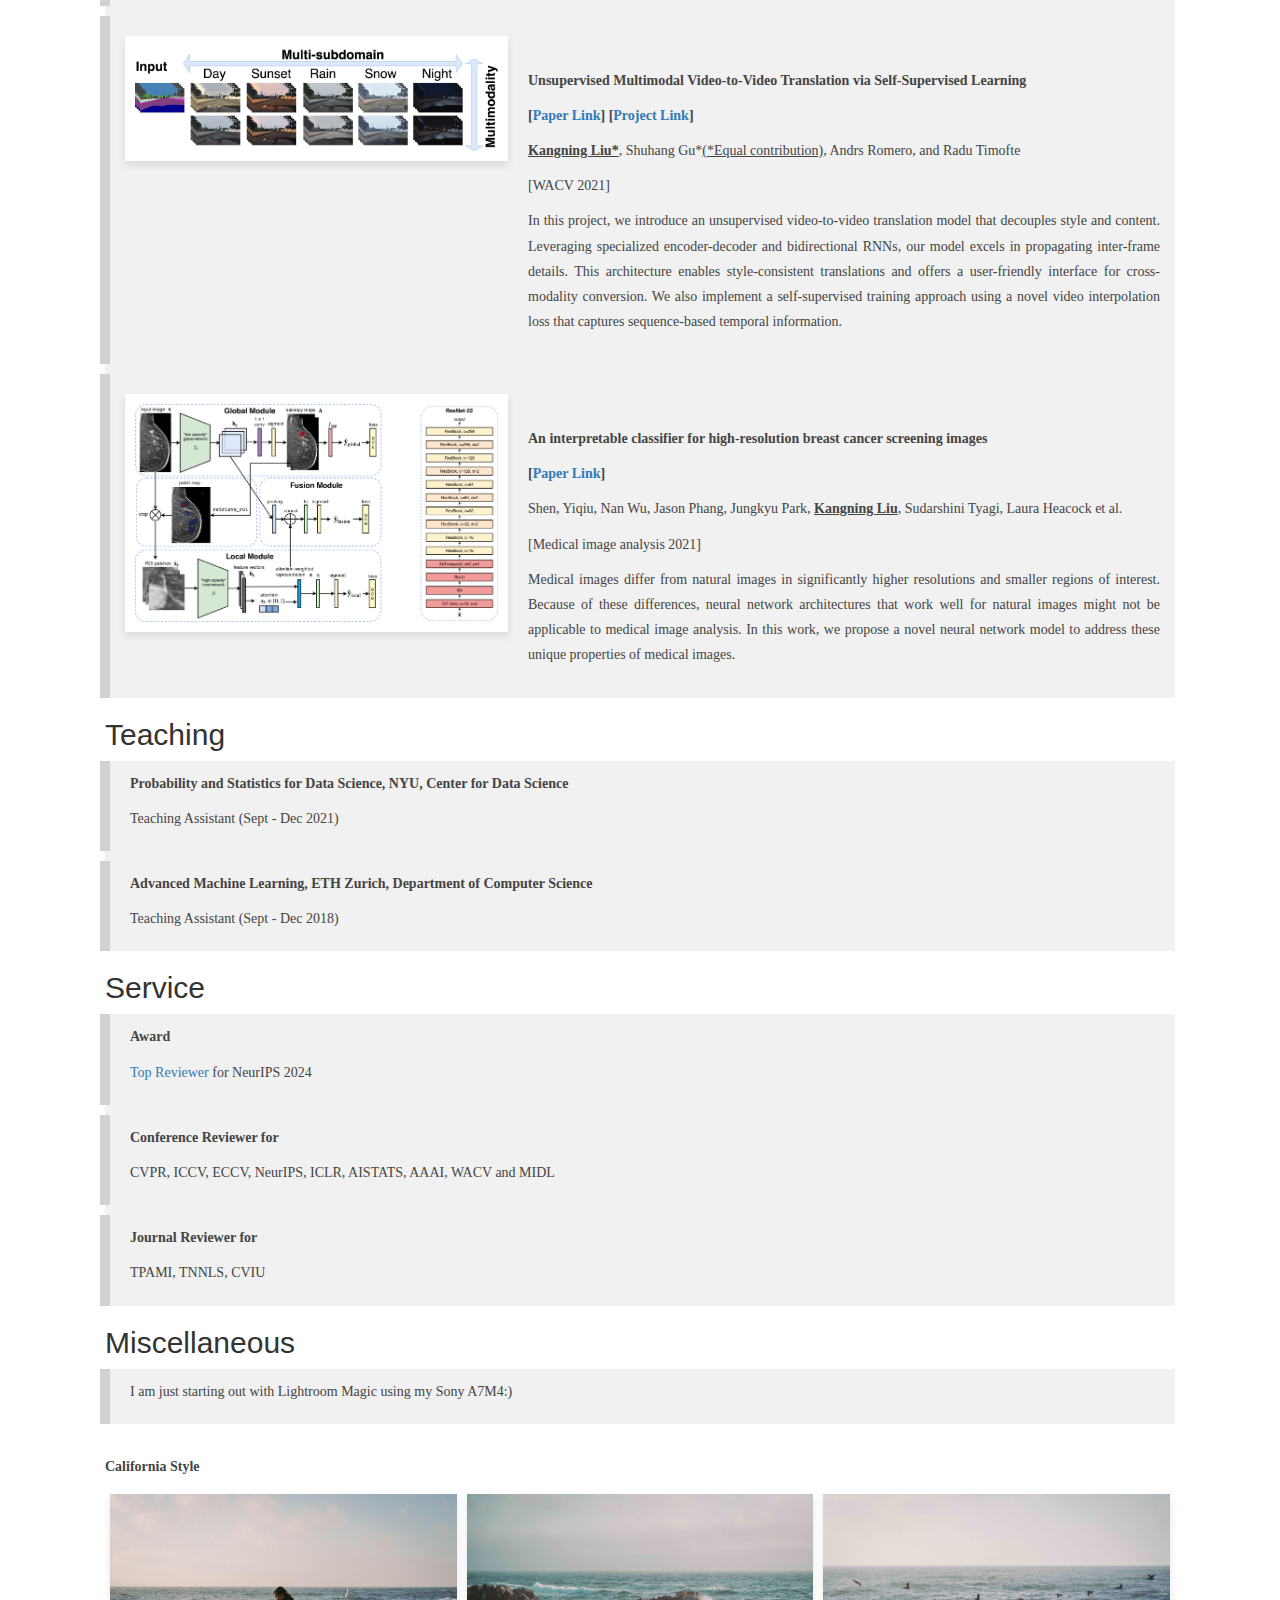
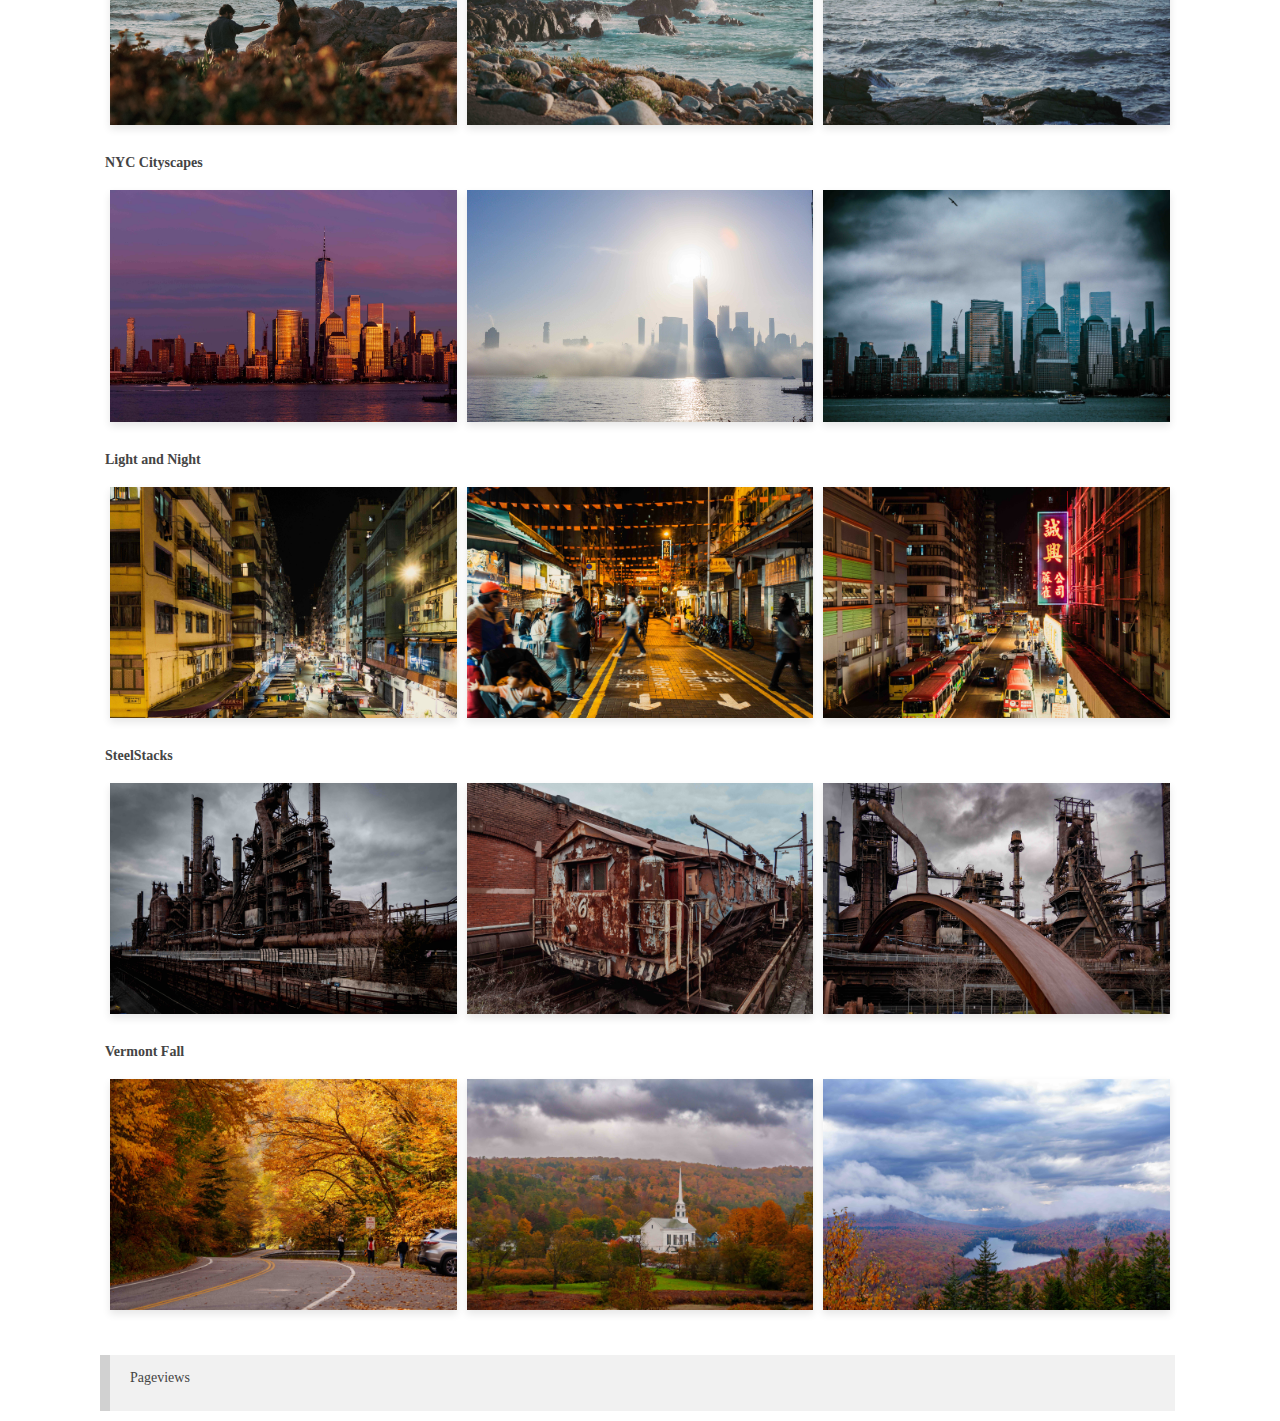
==== commit 50add936: "update" ====
--- a/index.html
+++ b/index.html
@@ -841,7 +841,7 @@
                         <p><b>Uncertainty-aware Fine-tuning of Segmentation Foundation Models </b></p>
                         <p>
                             <b>
-                                [<a>Arxiv version coming soon</a>]
+                                [<a href="https://openreview.net/pdf?id=qNXRXUC90b">Paper link</a>]
                                 [<a href="https://github.com/Kangningthu/SUM.git">Github Link</span></a>]
                                 [<a href="https://kangning-liu.github.io/SUM_website/">Project Website</a>]
                             </b>
@@ -1131,7 +1131,7 @@
         <ul class="vert">
             <li>
                 <p><b>Award</b></p>
-                <p> Top Reviewer for NeurIPS 2024</p>
+                <p> <a href="https://neurips.cc/Conferences/2024/ProgramCommittee#top-reviewers">Top Reviewer</a> for NeurIPS 2024</p>
             </li>
             <li>
 <!--                <p>Conference Reviewer for CVPR (2022, 2023, 2024), ICCV (2023), ECCV (2024), NeurIPS (2022, 2023, 2024), ICLR-->
